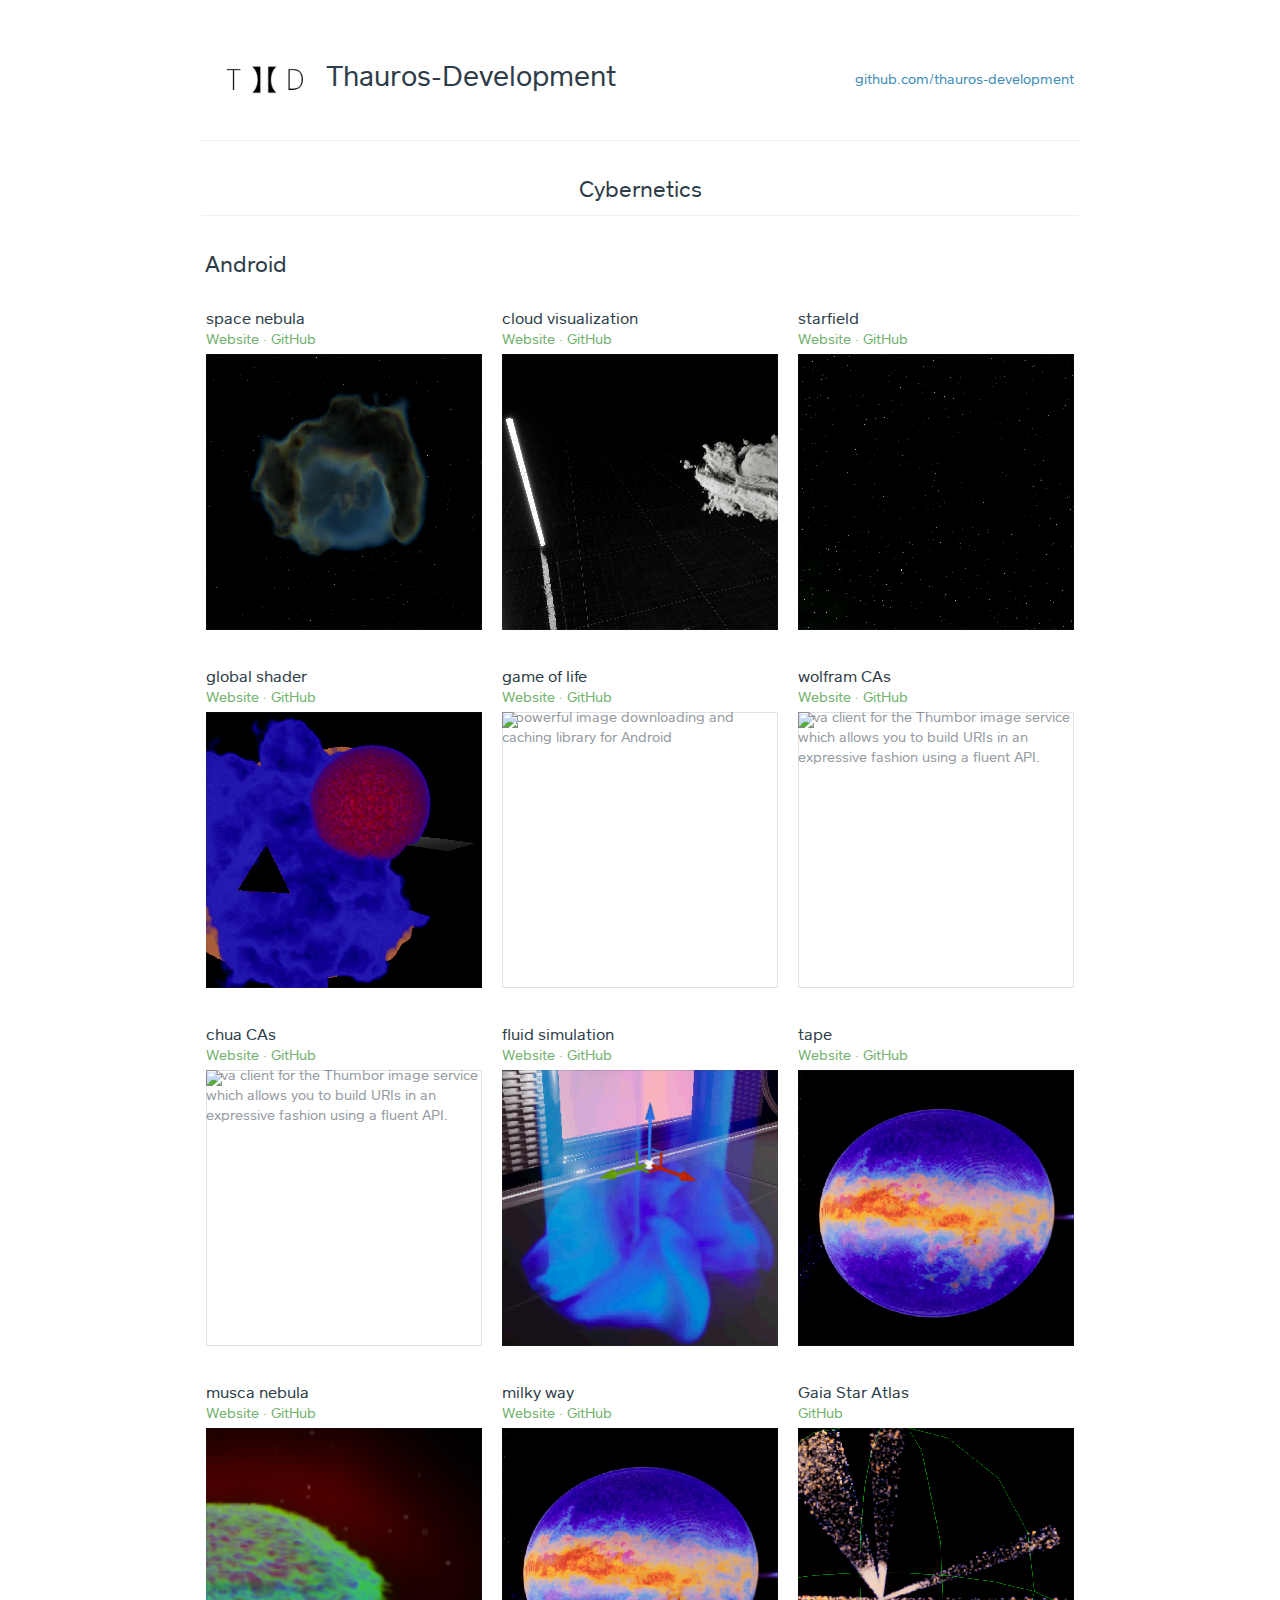
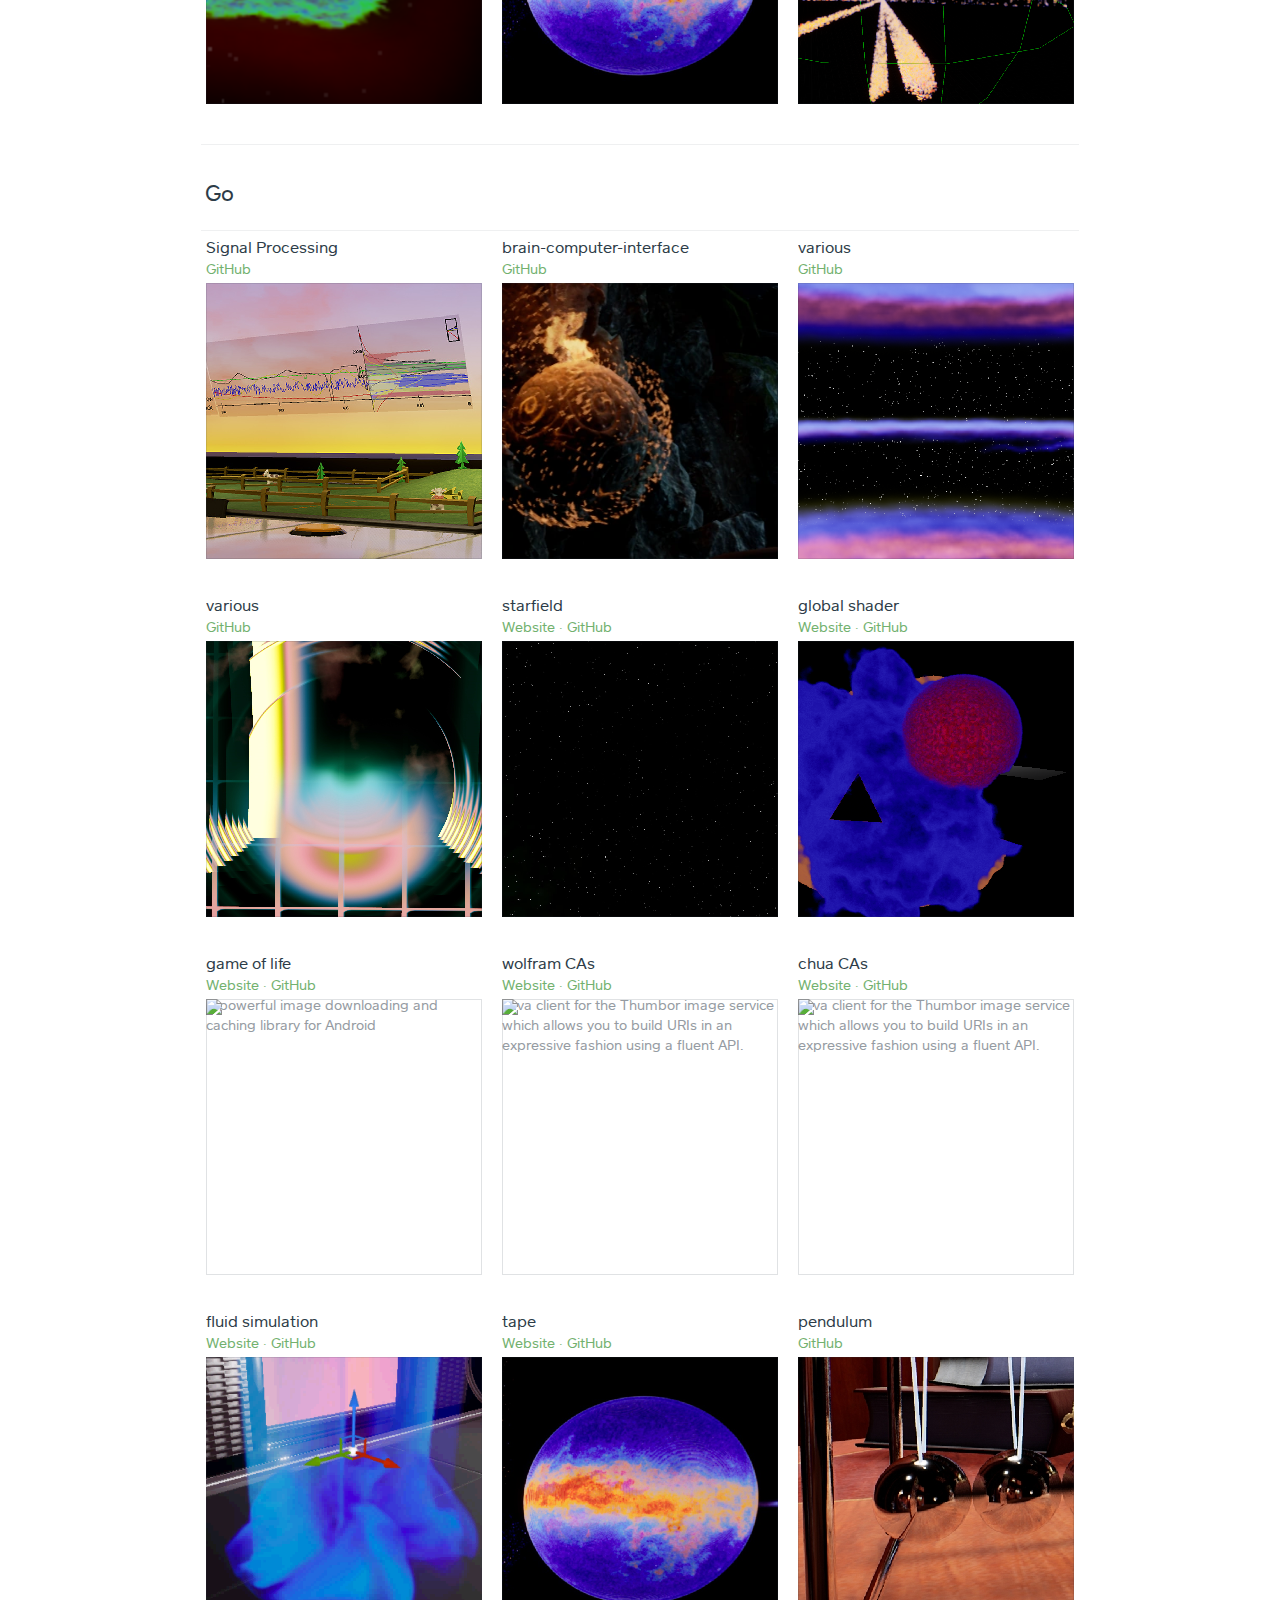
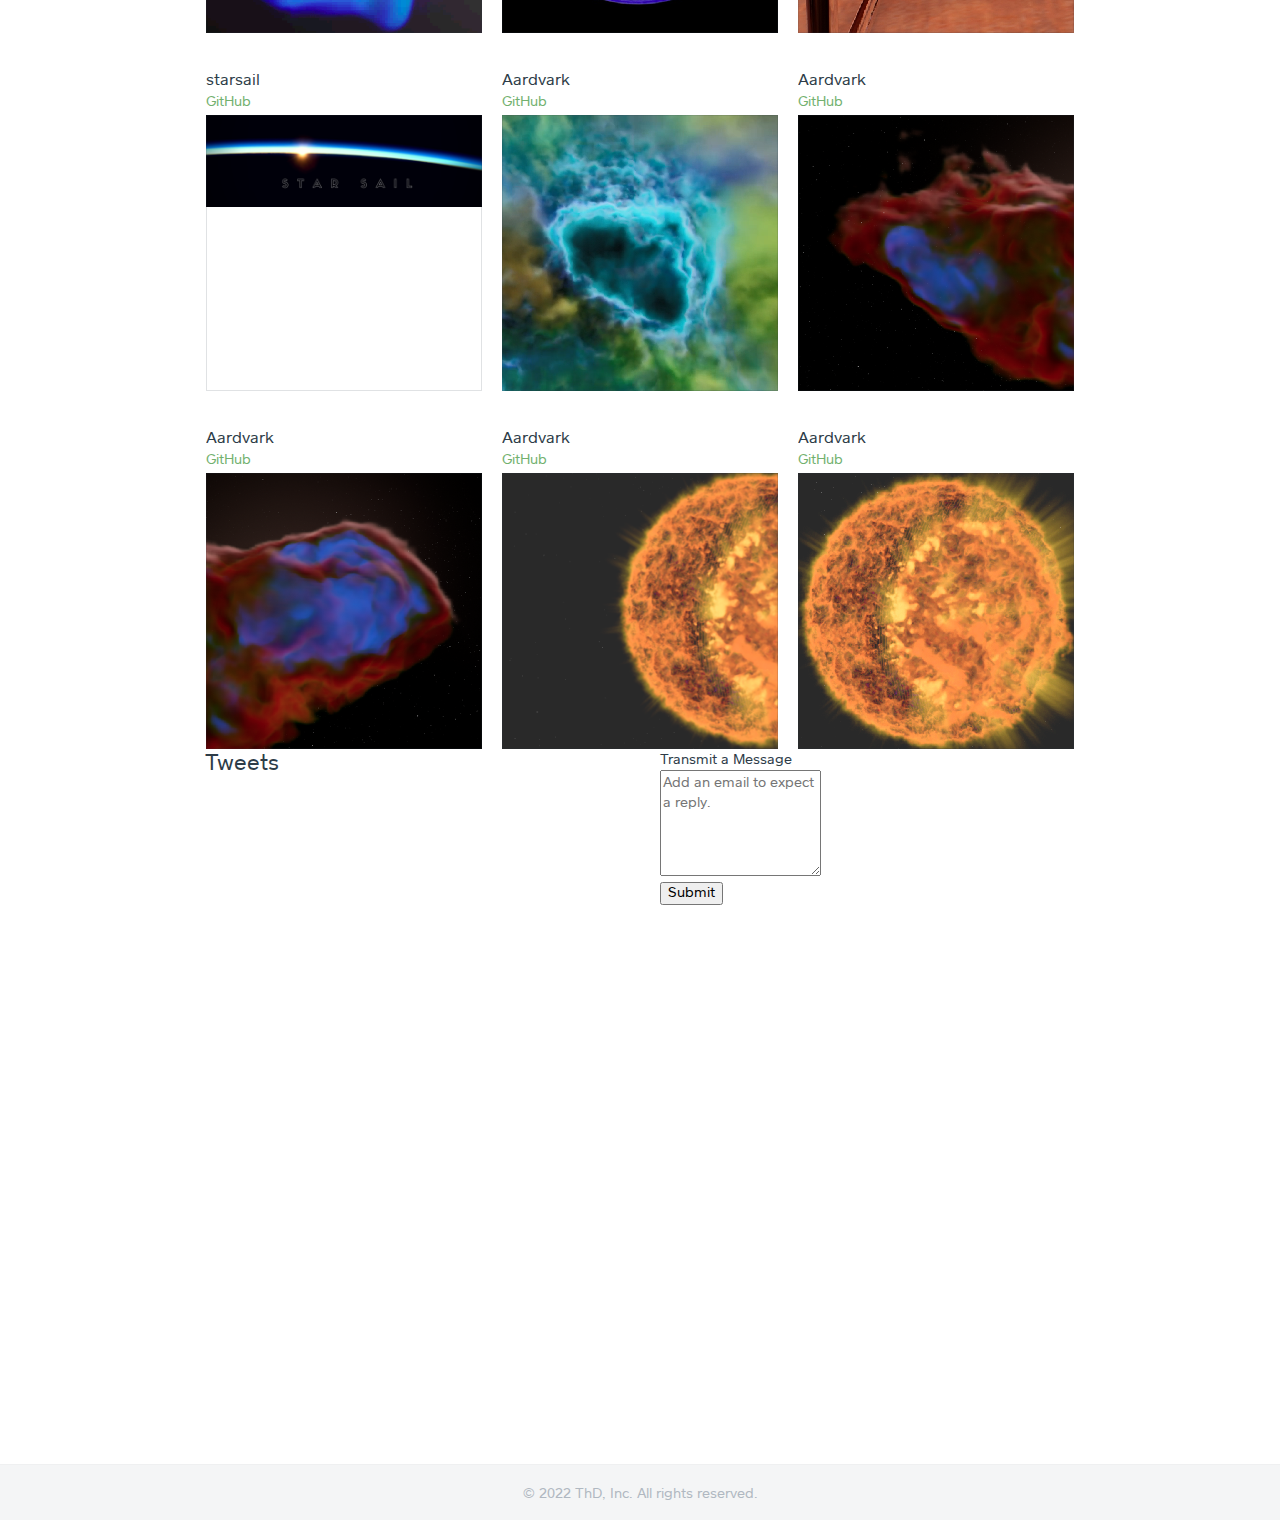
==== index.html @ 85d326af "init" ====
<!DOCTYPE html>
<html>
  <head>
    <meta charset="utf-8">
    <title>Thauros-Development</title>
    <meta name="viewport" content="width=device-width, initial-scale=1.0, minimum-scale=1.0, maximum-scale=1.0">

    <link href="/assets/base.css" media="screen" rel="stylesheet" type="text/css" />
    <link rel="shortcut icon" href="/assets/public/favicon.ico" />

    <script src="/assets/modernizr.js" type="text/javascript"></script>
  </head>
  <body>
    <div class="wrapper">
      <div class="profile">
        <section class="profile-masthead" id="masthead">
          <header class="profile-logo">
            <div style="width:120px" class="profile-logo-image">
              <img style="width:120px"  alt="ThD " src="/images/logo.png" />
            </div>
            <div class="profile-name">
              <h1>Thauros-Development</h1>
            </div>
          </header>
          <aside class="profile-summary">
            <div class="summary-location summary-module">
              <a href="http://github.com/thauros-development">github.com/thauros-development</a>
            </div>
          </aside>
        </section>

        <section class="profile-content" id="content">
          <!-- TODO header? -->

          <div class="profile-description">
            <p>Cybernetics</p>
          </div>

<!-- 
          <article class="profile-menu" id="menu">
            <nav class="menu-navigation">
              <ul class="menu-navigation-list">
                <li class="menu-navigation-list-item"><a href="#android">Android</a></li>
                <li class="menu-navigation-list-item"><a href="#projects">C</a></li> 
                <li class="menu-navigation-list-item"><a href="#go">Go</a></li>
                <li class="menu-navigation-list-item"><a href="#ios">iOS</a></li>
                <li class="menu-navigation-list-item"><a href="#java">Java</a></li>
                <li class="menu-navigation-list-item"><a href="#javascript">JavaScript</a></li>
                <li class="menu-navigation-list-item"><a href="#kotlin">Kotlin</a></li>
                <li class="menu-navigation-list-item"><a href="#ruby">Ruby</a></li>
                <li class="menu-navigation-list-item"><a href="#other">Other</a></li>
              </ul>
            </nav>
-->
            
            <!-- custom 
            
              graphics

              procedural universe
              universe starfield

              volumetric nebula

              transluent volumetrics real-time ray-caster

              space-nebula
              
              3d textures
              
              Game of Life
              Wolfram Cellular Automata
              Fractal Cellular Automata
              Chua Cellular Automata

              fluid simulation 

              (user projects?)

              physics pendulums 
              implementations of various non-linear dynamics
              pack for unreal engine
              mobile application


          


              vr + mobile application


              visualization of musca nebula
              aris tritsis algorithm for approximating the 3d structure of space nebulas

              applicant for horizon2020 funding for high-risk projects with partners of the european union


              visualization of gaia milkyway star atlas      x



              neural network and in-game visualization (ue and c++)

              real-time data and signal processing plugin for unreal engine
              interactive in-game visualizations


              brain-computer interface for unreal engine
              openvibe, tcp, ..., osc

              star sail - a space-ocean-exploration neurofeedback game 

              a real-time validation method for neurofeedback interventions
              introducing an in-session placebo-feedback control group


              #artificial intelligence


              wolfram rule cellular automata    x
              time-series analysis
              a proof proposal for rule30  

              Eva sister company?

              comparison of all popular clinical instruments

              ultraefficient neuroscientific questionnaire
              privacy focussed real-time assessment of clinical constructs   
              
              
              twitch integrations for unreal engine


            
            
            
              specialized in real-time computing and life sciences

              members of the living computation foundation
            
            
             -->



            <div id="android" class="menu-category">
              <h3 class="menu-category-name">Android</h3>
              <ol class="menu-category-list has-images">
 
			  <!-- nebula renderer-->
              <li class="menu-item">
                <div class="menu-item-info">
                  <h4 class="menu-item-name">space nebula</h4>
                  <span class="menu-item-price"><a href="http://square.github.io/assertj-android/" target="_blank">Website</a> &middot; <a href="https://github.com/square/assertj-android" target="_blank">GitHub</a></span>
                  <p class="menu-item-description">Real-time ray-caster for translucent volumetrics.</p>
                </div>
                <div class="menu-item-image has-meta-content">
                  <img src="/repo_images/nebula 1.png" />
                </div>
              </li>
			  
			  <!-- vdb clouds-->
			  
              <li class="menu-item">
                <div class="menu-item-info">
                  <h4 class="menu-item-name">cloud visualization</h4>
                  <span class="menu-item-price"><a href="https://square.github.io/leakcanary" target="_blank">Website</a> &middot; <a href="https://github.com/square/leakcanary" target="_blank">GitHub</a></span>
                  <p class="menu-item-description">industry standard support</p>
                </div>
                <div class="menu-item-image has-meta-content">
                  <img src="/repo_images/dark nebula 2.png" />
                </div>
              </li>
			  
			  
			  <!-- starfield -->
              <li class="menu-item">
                <div class="menu-item-info">
                  <h4 class="menu-item-name">starfield</h4>
                  <span class="menu-item-price"><a href="http://square.github.io/okhttp/" target="_blank">Website</a> &middot; <a href="https://github.com/square/okhttp" target="_blank">GitHub</a></span>
                  <p class="menu-item-description"> procedural and with true positions </p>
                </div>
                <div class="menu-item-image has-meta-content">
                  <img src="/repo_images/stars.png" />
                </div>
              </li>
			  <!-- nebula2 -->
              <li class="menu-item">
                <div class="menu-item-info">
                  <h4 class="menu-item-name">global shader</h4>
                  <span class="menu-item-price"><a href="https://square.github.io/okio/" target="_blank">Website</a> &middot; <a href="https://github.com/square/okio" target="_blank">GitHub</a></span>
                  <p class="menu-item-description">true 3d textures</p>
                </div>
                <div class="menu-item-image has-meta-content">
                  <img src="/repo_images/nebula 3.png" />
                </div>
              </li>
			  <!-- game of life -->
              <li class="menu-item">
                <div class="menu-item-info">
                  <h4 class="menu-item-name">game of life</h4>
                  <span class="menu-item-price"><a href="http://square.github.io/picasso/" target="_blank">Website</a> &middot; <a href="https://github.com/square/picasso" target="_blank">GitHub</a></span>
                  <p class="menu-item-description">A powerful image downloading and caching library for Android</p>
                </div>
                <div class="menu-item-image has-meta-content">
                  <img src="/repo_images/random_noise_xor.png" />
                </div>
              </li>
			  <!-- wolfram cas -->
              <li class="menu-item">
                <div class="menu-item-info">
                  <h4 class="menu-item-name">wolfram CAs</h4>
                  <span class="menu-item-price"><a href="http://square.github.io/pollexor/" target="_blank">Website</a> &middot; <a href="https://github.com/square/pollexor" target="_blank">GitHub</a></span>
                  <p class="menu-item-description">Java client for the Thumbor image service which allows you to build URIs in an expressive fashion using a fluent API.</p>
                </div>
                <div class="menu-item-image has-meta-content">
                  <img src="/repo_images/random_noise_xor.png" />
                </div>
              </li>
			   <!-- chua ca -->
              <li class="menu-item">
                <div class="menu-item-info">
                  <h4 class="menu-item-name">chua CAs</h4>
                  <span class="menu-item-price"><a href="http://square.github.io/pollexor/" target="_blank">Website</a> &middot; <a href="https://github.com/square/pollexor" target="_blank">GitHub</a></span>
                  <p class="menu-item-description">Java client for the Thumbor image service which allows you to build URIs in an expressive fashion using a fluent API.</p>
                </div>
                <div class="menu-item-image has-meta-content">
                  <img src="/repo_images/random_noise_xor.png" />
                </div>
              </li>
			  <!-- fluid sim -->
              <li class="menu-item">
                <div class="menu-item-info">
                  <h4 class="menu-item-name">fluid simulation</h4>
                  <span class="menu-item-price"><a href="http://square.github.io/retrofit/" target="_blank">Website</a> &middot; <a href="https://github.com/square/retrofit" target="_blank">GitHub</a></span>
                  <p class="menu-item-description"></p>
                </div>
                <div class="menu-item-image has-meta-content">
                  <img src="/repo_images/fluid 1.png" />
                </div>
              </li>
            <!-- milky way (link?)-->
              <li class="menu-item">
                <div class="menu-item-info">
                  <h4 class="menu-item-name">tape</h4>
                  <span class="menu-item-price"><a href="http://square.github.io/tape/" target="_blank">Website</a> &middot; <a href="https://github.com/square/tape" target="_blank">GitHub</a></span>
                  <p class="menu-item-description">A lightning fast, transactional, file-based FIFO for Android and Java.</p>
                </div>
				<div class="menu-item-image has-meta-content">
                  <img src="/repo_images/milky way.png" />
                </div>
              </li>
			   <!-- musca-->
              <li class="menu-item">
                <div class="menu-item-info">
                  <h4 class="menu-item-name">musca nebula</h4>
                  <span class="menu-item-price"><a href="https://square.github.io/workflow" target="_blank">Website</a> &middot; <a href="https://github.com/square/workflow" target="_blank">GitHub</a></span>
                  <p class="menu-item-description">Visualization of Aris Tritsis method for approximating the 3d shape of nebulae.
				  (link to science?)</p>
                </div>
				<div class="menu-item-image has-meta-content">
                  <img src="/repo_images/musca 1.png" />
                </div>
              </li>
			  
			   <!-- milky way (link?)-->
              <li class="menu-item">
                <div class="menu-item-info">
                  <h4 class="menu-item-name">milky way</h4>
                  <span class="menu-item-price"><a href="http://square.github.io/moshi/1.x/moshi/" target="_blank">Website</a> &middot; <a href="https://github.com/square/moshi" target="_blank">GitHub</a></span>
                  <p class="menu-item-description">visualizations based on various telescope data</p>
                </div>
                <div class="menu-item-image has-meta-content">
                  <img src="/repo_images/milky way.png" />
                </div>
              </li>
			  
			  <!-- GAIA Star Atlas --> 
              <li class="menu-item">
                <div class="menu-item-info">
                  <h4 class="menu-item-name">Gaia Star Atlas</h4>
                  <span class="menu-item-price"><a href="https://github.com/square/anvil" target="_blank">GitHub</a></span>
                  <p class="menu-item-description">Automated pipeline for retreiving and processing of modern star position data to the borders of the observable universe </p>
                </div>
			    <div class="menu-item-image has-meta-content">
                  <img src="/repo_images/gaia 2.png" />
                </div>
              </li>
              </ol>
            </div>
            
			
            <div id="go" class="menu-category">
              <h3 class="menu-category-name">Go</h3>
              <ol class="menu-category-list has-images">
			  <!-- data tracker -->
              <li class="menu-item">
                <div class="menu-item-info">
                  <h4 class="menu-item-name">Signal Processing</h4>
                  <span class="menu-item-price"><a href="https://github.com/square/beancounter" target="_blank">GitHub</a></span>
                  <p class="menu-item-description">Processing, Statistics and Interactive Visualizations</p>
                </div>
                <div class="menu-item-image has-meta-content">
                  <img src="/repo_images/data tracker.png" />
                </div>
              </li>
		  <!-- bci -->
              <li class="menu-item">
                <div class="menu-item-info">
                  <h4 class="menu-item-name">brain-computer-interface</h4>
                  <span class="menu-item-price"><a href="https://github.com/square/go-jose" target="_blank">GitHub</a></span>
                  <p class="menu-item-description">An implementation of JOSE standards (JWE, JWS, JWT) in Go</p>
                </div>
				<div class="menu-item-image has-meta-content">
                  <img src="/repo_images/bci1.png" />
                </div>
              </li>
              <!-- various -->
              <li class="menu-item">
                <div class="menu-item-info">
                  <h4 class="menu-item-name">various</h4>
                  <span class="menu-item-price"><a href="https://github.com/square/ghostunnel" target="_blank">GitHub</a></span>
                  <p class="menu-item-description">A simple SSL/TLS proxy with mutual authentication for securing non-TLS services</p>
                </div>
				<div class="menu-item-image has-meta-content">
                  <img src="/repo_images/various 2.png" />
                </div>
              </li>
			  <!-- various -->
              <li class="menu-item">
                <div class="menu-item-info">
                  <h4 class="menu-item-name">various</h4>
                  <span class="menu-item-price"><a href="https://github.com/square/ghostunnel" target="_blank">GitHub</a></span>
                  <p class="menu-item-description">A simple SSL/TLS proxy with mutual authentication for securing non-TLS services</p>
                </div>
				<div class="menu-item-image has-meta-content">
                  <img src="/repo_images/various 4.png" />
                </div>
              </li>
<!-- starfield -->
<li class="menu-item">
  <div class="menu-item-info">
    <h4 class="menu-item-name">starfield</h4>
    <span class="menu-item-price"><a href="http://square.github.io/okhttp/" target="_blank">Website</a> &middot; <a href="https://github.com/square/okhttp" target="_blank">GitHub</a></span>
    <p class="menu-item-description"> procedural and with true positions </p>
  </div>
  <div class="menu-item-image has-meta-content">
    <img src="/repo_images/stars.png" />
  </div>
</li>
<!-- nebula2 -->
<li class="menu-item">
  <div class="menu-item-info">
    <h4 class="menu-item-name">global shader</h4>
    <span class="menu-item-price"><a href="https://square.github.io/okio/" target="_blank">Website</a> &middot; <a href="https://github.com/square/okio" target="_blank">GitHub</a></span>
    <p class="menu-item-description">true 3d textures</p>
  </div>
  <div class="menu-item-image has-meta-content">
    <img src="/repo_images/nebula 3.png" />
  </div>
</li>
<!-- game of life -->
<li class="menu-item">
  <div class="menu-item-info">
    <h4 class="menu-item-name">game of life</h4>
    <span class="menu-item-price"><a href="http://square.github.io/picasso/" target="_blank">Website</a> &middot; <a href="https://github.com/square/picasso" target="_blank">GitHub</a></span>
    <p class="menu-item-description">A powerful image downloading and caching library for Android</p>
  </div>
  <div class="menu-item-image has-meta-content">
    <img src="/repo_images/random_noise_xor.png" />
  </div>
</li>
<!-- wolfram cas -->
<li class="menu-item">
  <div class="menu-item-info">
    <h4 class="menu-item-name">wolfram CAs</h4>
    <span class="menu-item-price"><a href="http://square.github.io/pollexor/" target="_blank">Website</a> &middot; <a href="https://github.com/square/pollexor" target="_blank">GitHub</a></span>
    <p class="menu-item-description">Java client for the Thumbor image service which allows you to build URIs in an expressive fashion using a fluent API.</p>
  </div>
  <div class="menu-item-image has-meta-content">
    <img src="/repo_images/random_noise_xor.png" />
  </div>
</li>
<!-- chua ca -->
<li class="menu-item">
  <div class="menu-item-info">
    <h4 class="menu-item-name">chua CAs</h4>
    <span class="menu-item-price"><a href="http://square.github.io/pollexor/" target="_blank">Website</a> &middot; <a href="https://github.com/square/pollexor" target="_blank">GitHub</a></span>
    <p class="menu-item-description">Java client for the Thumbor image service which allows you to build URIs in an expressive fashion using a fluent API.</p>
  </div>
  <div class="menu-item-image has-meta-content">
    <img src="/repo_images/random_noise_xor.png" />
  </div>
</li>
<!-- fluid sim -->
<li class="menu-item">
  <div class="menu-item-info">
    <h4 class="menu-item-name">fluid simulation</h4>
    <span class="menu-item-price"><a href="http://square.github.io/retrofit/" target="_blank">Website</a> &middot; <a href="https://github.com/square/retrofit" target="_blank">GitHub</a></span>
    <p class="menu-item-description"></p>
  </div>
  <div class="menu-item-image has-meta-content">
    <img src="/repo_images/fluid 1.png" />
  </div>
</li>
<!-- milky way (link?)-->
<li class="menu-item">
  <div class="menu-item-info">
    <h4 class="menu-item-name">tape</h4>
    <span class="menu-item-price"><a href="http://square.github.io/tape/" target="_blank">Website</a> &middot; <a href="https://github.com/square/tape" target="_blank">GitHub</a></span>
    <p class="menu-item-description">A lightning fast, transactional, file-based FIFO for Android and Java.</p>
  </div>
<div class="menu-item-image has-meta-content">
    <img src="/repo_images/milky way.png" />
  </div>
</li>



	  <!-- pendulum -->
    <li class="menu-item">
      <div class="menu-item-info">
        <h4 class="menu-item-name">pendulum</h4>
        <span class="menu-item-price"><a href="https://github.com/square/ghostunnel" target="_blank">GitHub</a></span>
        <p class="menu-item-description">A simple SSL/TLS proxy with mutual authentication for securing non-TLS services</p>
      </div>
      <div class="menu-item-image has-meta-content">
        <img src="/repo_images/pendulum 1.png" />
      </div>
 
<!-- starsail -->
    <li class="menu-item">
      <div class="menu-item-info">
        <h4 class="menu-item-name">starsail</h4>
        <span class="menu-item-price"><a href="https://github.com/square/spacecommander" target="_blank">GitHub</a></span>
        <p class="menu-item-description">A tech-based neurofeedback game.</p>
      </div>
      <div class="menu-item-image has-meta-content">
        <img src="/repo_images/starsail.png" />
      </div>
    </li>

<!-- neb -->
    <li class="menu-item">
      <div class="menu-item-info">
        <h4 class="menu-item-name">Aardvark</h4>
        <span class="menu-item-price"><a href="https://github.com/square/Aardvark" target="_blank">GitHub</a></span>
        <p class="menu-item-description">Aardvark is a library that makes it dead simple to create actionable bug reports.</p>
      </div>
<div class="menu-item-image has-meta-content">
        <img src="/repo_images/nebula 6.png" />
      </div>
    </li>
<!-- neb a -->
    <li class="menu-item">
      <div class="menu-item-info">
        <h4 class="menu-item-name">Aardvark</h4>
        <span class="menu-item-price"><a href="https://github.com/square/Aardvark" target="_blank">GitHub</a></span>
        <p class="menu-item-description">Aardvark is a library that makes it dead simple to create actionable bug reports.</p>
      </div>
<div class="menu-item-image has-meta-content">
        <img src="/repo_images/nebula 7a.png" />
      </div>
    </li>
<!-- neb b-->
    <li class="menu-item">
      <div class="menu-item-info">
        <h4 class="menu-item-name">Aardvark</h4>
        <span class="menu-item-price"><a href="https://github.com/square/Aardvark" target="_blank">GitHub</a></span>
        <p class="menu-item-description">Aardvark is a library that makes it dead simple to create actionable bug reports.</p>
      </div>
<div class="menu-item-image has-meta-content">
        <img src="/repo_images/nebula 7b.png" />
      </div>
    </li>
<!-- neb b-->
    <li class="menu-item">
      <div class="menu-item-info">
        <h4 class="menu-item-name">Aardvark</h4>
        <span class="menu-item-price"><a href="https://github.com/square/Aardvark" target="_blank">GitHub</a></span>
        <p class="menu-item-description">Aardvark is a library that makes it dead simple to create actionable bug reports.</p>
      </div>
<div class="menu-item-image has-meta-content">
        <img src="/repo_images/nebula 8.png" />
      </div>
    </li>			 
<!-- neb b-->
    <li class="menu-item">
      <div class="menu-item-info">
        <h4 class="menu-item-name">Aardvark</h4>
        <span class="menu-item-price"><a href="https://github.com/square/Aardvark" target="_blank">GitHub</a></span>
        <p class="menu-item-description">Aardvark is a library that makes it dead simple to create actionable bug reports.</p>
      </div>
<div class="menu-item-image has-meta-content">
        <img src="/repo_images/nebula 8b.png" />
      </div>
    </li>




		
 
         <!--  <a id="btn-view-full-menu" class="btn-view-full-menu" href="http://github.com/square">View full list of repositories</a> -->
        <!--  </article> -->

          <section class="profile-modules" id="modules">
            <ul class='twitter-columns'>
              <li class="profile-module module-twitter">
                <h2 class="module-name">Tweets</h2>
                <a class="twitter-timeline" href="https://twitter.com/SquareEng" data-widget-id="281462446621851648" data-screen-name="SquareEng" data-chrome="none" data-link-color="#50a9ca" data-heading-style="color:#2d3c48;font-size:22px;font-weight:300;line-height:17px;font-family:'SQMarket', 'Helvetica Neue',sans-serif;" height="635" width="100%"></a>
                <script>!function(d,s,id){var js,fjs=d.getElementsByTagName(s)[0];if(!d.getElementById(id)){js=d.createElement(s);js.id=id;js.src="//platform.twitter.com/widgets.js";fjs.parentNode.insertBefore(js,fjs);}}(document,"script","twitter-wjs");</script>
              </li>
              <li class="profile-module">

                <h3 id="message-note">Transmit a Message</h4>
                  <form id="fs-frm" name="simple-contact-form" accept-charset="utf-8" action="https://formspree.io/f/xqknqakl" method="post">
                  <fieldset id="fs-frm-inputs">
                   <!-- <label for="email-address">Email Address</label><br>
                    <input type="email" name="_replyto" id="email-address" placeholder="email" required=""><br>  -->
                    <!-- <label for="message">Message</label><br> -->
                    <textarea rows="5" name="message" id="message" placeholder="Add an email to expect a reply." required=""></textarea><br>
                    <input type="hidden" name="_subject" id="email-subject" value="Github.io Contact Form Submission">
                  </fieldset>
                  <input type="submit" value="Submit">
                </form>

                <!--
                <h2 class="module-name">Join us</h2>
                <ul class="module-list">
                  <li><a href="https://developer.squareup.com/blog/">Engineering Blog</a> &ndash; developer.squareup.com/blog</li>
                  <li><a href="https://squareup.com/careers">Careers Page</a> &ndash; squareup.com/careers</li>
                  <li class="module-social">
                    <a href="https://twitter.com/Thauros-Development" target="_blank"><i class="icon-twitter"></i></a>
                  </li>
                </ul>-->
              </li>
            </ul>
          </section>
        </section>
      </div>
    </div>

    <footer class="footer">
	<center>
	 
	</center>
	
      <nav class="footer-navigation">
        <!-- <i class="icon-square-footer"></i> -->
        <!-- <ul class="footer-navigation-list">
          <li class="footer-navigation-item"><a href="https://squareup.com/developers">Square Developer</a></li>
          <li class="footer-navigation-item"><a href="https://squareup.com/security">Security</a></li>
          <li class="footer-navigation-item"><a href="https://squareup.com/legal/privacy">Privacy</a></li>
          <li class="footer-navigation-item"><a href="https://squareup.com/help" class="track">Help Center</a></li>
        </ul> -->
        <p class="copyright">© 2022 ThD, Inc. All rights reserved.</p>
      </nav>
    </footer>

    <script type="text/javascript">
      if(window == window.top) document.body.style.display = "block"; else window.top.location = window.location;

      var _gaq = _gaq || [];
      // do we want pageview?_gaq.push(['_setAccount', 'UA-40704740-1']);
      // _gaq.push(['_trackPageview']); 

      (function() {
        var ga = document.createElement('script'); ga.type = 'text/javascript'; ga.async = true;
        ga.src = ('https:' == document.location.protocol ? 'https://ssl' : 'http://www') + '.google-analytics.com/ga.js';
        var s = document.getElementsByTagName('script')[0]; s.parentNode.insertBefore(ga, s);
      })();

    </script>
  </body>
---- assets/base.css ----
html,body,div,span,applet,object,iframe,h1,h2,h3,h4,h5,h6,p,blockquote,pre,a,abbr,acronym,address,big,cite,code,del,dfn,em,img,ins,kbd,q,s,samp,small,strike,strong,sub,sup,tt,var,b,u,i,center,dl,dt,dd,ol,ul,li,fieldset,form,label,legend,table,caption,tbody,tfoot,thead,tr,th,td,article,aside,canvas,details,embed,figure,figcaption,footer,header,hgroup,menu,nav,output,ruby,section,summary,time,mark,audio,video{margin:0;padding:0;border:0;font:inherit;font-size:100%;vertical-align:baseline}html{line-height:1}ol,ul{list-style:none}table{border-collapse:collapse;border-spacing:0}caption,th,td{text-align:left;font-weight:normal;vertical-align:middle}q,blockquote{quotes:none}q:before,q:after,blockquote:before,blockquote:after{content:"";content:none}a img{border:0}article,aside,details,figcaption,figure,footer,header,hgroup,menu,nav,section,summary{display:block}@font-face{font-family:"SQMarket";src:url("/fonts/sqmarket-bold.eot");src:url("/fonts/sqmarket-bold.eot?#iefix") format("eot"),url("/fonts/sqmarket-bold.woff") format("woff"),url("/fonts/sqmarket-bold.ttf") format("truetype");font-weight:500;font-style:normal}@font-face{font-family:"SQMarket";src:url("/fonts/sqmarket-bold.eot");src:url("/fonts/sqmarket-bold.eot?#iefix") format("eot"),url("/fonts/sqmarket-bold.woff") format("woff"),url("/fonts/sqmarket-bold.ttf") format("truetype");font-weight:bold;font-style:normal}@font-face{font-family:"SQMarket";src:url("/fonts/sqmarket-bolditalic.eot");src:url("/fonts/sqmarket-bolditalic.eot?#iefix") format("eot"),url("/fonts/sqmarket-bolditalic.woff") format("woff"),url("/fonts/sqmarket-bolditalic.ttf") format("truetype");font-weight:500;font-style:italic}@font-face{font-family:"SQMarket";src:url("/fonts/sqmarket-bolditalic.eot");src:url("/fonts/sqmarket-bolditalic.eot?#iefix") format("eot"),url("/fonts/sqmarket-bolditalic.woff") format("woff"),url("/fonts/sqmarket-bolditalic.ttf") format("truetype");font-weight:bold;font-style:italic}@font-face{font-family:"SQMarket";src:url("/fonts/sqmarket-light.eot");src:url("/fonts/sqmarket-light.eot?#iefix") format("eot"),url("/fonts/sqmarket-light.woff") format("woff"),url("/fonts/sqmarket-light.ttf") format("truetype");font-weight:200;font-style:normal}@font-face{font-family:"SQMarket";src:url("/fonts/sqmarket-lightitalic.eot");src:url("/fonts/sqmarket-lightitalic.eot?#iefix") format("eot"),url("/fonts/sqmarket-lightitalic.woff") format("woff"),url("/fonts/sqmarket-lightitalic.ttf") format("truetype");font-weight:200;font-style:italic}@font-face{font-family:"SQMarket";src:url("/fonts/sqmarket-medium.eot");src:url("/fonts/sqmarket-medium.eot?#iefix") format("eot"),url("/fonts/sqmarket-medium.woff") format("woff"),url("/fonts/sqmarket-medium.ttf") format("truetype");font-weight:400;font-style:normal}@font-face{font-family:"SQMarket";src:url("/fonts/sqmarket-mediumitalic.eot");src:url("/fonts/sqmarket-mediumitalic.eot?#iefix") format("eot"),url("/fonts/sqmarket-mediumitalic.woff") format("woff"),url("/fonts/sqmarket-mediumitalic.ttf") format("truetype");font-weight:400;font-style:italic}@font-face{font-family:"SQMarket";src:url("/fonts/sqmarket-regular.eot");src:url("/fonts/sqmarket-regular.eot?#iefix") format("eot"),url("/fonts/sqmarket-regular.woff") format("woff"),url("/fonts/sqmarket-regular.ttf") format("truetype");font-weight:300;font-style:normal}@font-face{font-family:"SQMarket";src:url("/fonts/sqmarket-regular.eot");src:url("/fonts/sqmarket-regular.eot?#iefix") format("eot"),url("/fonts/sqmarket-regular.woff") format("woff"),url("/fonts/sqmarket-regular.ttf") format("truetype");font-weight:normal;font-style:normal}@font-face{font-family:"SQMarket";src:url("/fonts/sqmarket-regularitalic.eot");src:url("/fonts/sqmarket-regularitalic.eot?#iefix") format("eot"),url("/fonts/sqmarket-regularitalic.woff") format("woff"),url("/fonts/sqmarket-regularitalic.ttf") format("truetype");font-weight:300;font-style:italic}@font-face{font-family:"SQMarket";src:url("/fonts/sqmarket-regularitalic.eot");src:url("/fonts/sqmarket-regularitalic.eot?#iefix") format("eot"),url("/fonts/sqmarket-regularitalic.woff") format("woff"),url("/fonts/sqmarket-regularitalic.ttf") format("truetype");font-weight:normal;font-style:italic}.directory-icons-sprite,.logo:after,.logo h1,.search-field:before,.focus .search-field:before,.half .search-location-button,.half .search-location-button:hover,.half .search-location-button:focus,.full .search-location-button,.full .search-location-button.location-expanded:hover,.full .search-location-button.location-expanded:focus,.full .search-location-button.location-on,.search-swap-button,.navigation-picture,.navigation-picture:hover,.navigation-picture:focus,.navigation-picture:active,.icon-square-footer,.icon-mobile-merchant,.icon-left-arrow,.icon-right-arrow{background:url(/assets/sprites/directory-icons-sprite.png) no-repeat}.profile-icons-sprite,.icon-twitter,.icon-facebook,.reward-punch-card:before,.reward-cash:before,.reward-percent:before,.icon-image-previous,.icon-image-next,.profile-image-dot,.profile-image-dot:hover,.profile-image-dot:focus,.profile-image-dot.current{background:url(/assets/sprites/profile-icons-sprite.png) no-repeat}*{-webkit-box-sizing:border-box;-moz-box-sizing:border-box;box-sizing:border-box}html{background:#f4f5f6;height:100%;min-width:320px}body{background:#fff;*zoom:1;color:#2d3c48;font:14px "SQMarket","Helvetica Neue",sans-serif;line-height:20px;width:100%;-webkit-font-smoothing:antialiased}body:before,body:after{content:"";display:table}body:after{clear:both;display:none}body.modal{overflow-y:hidden}a{color:#3e8cb7;text-decoration:none}button,input,textarea{font:inherit}p{margin:0}.header{background:#f8f8f8;-webkit-box-shadow:0 1px rgba(45,60,72,0.1);-moz-box-shadow:0 1px rgba(45,60,72,0.1);box-shadow:0 1px rgba(45,60,72,0.1);padding:10px;position:relative;width:100%;z-index:2}.logo{height:30px;position:relative;vertical-align:top;width:30px}.logo:after{background-position:0 0;height:26px;width:84px;content:"";position:absolute;left:38px;top:6px}.logo h1{background-position:0 -116px;height:30px;width:30px;height:30px;overflow:hidden;text-indent:-99999em}.wrapper{font-size:1.14286em;line-height:1.25em;background-position:center top;background-repeat:repeat-y;height:100%;margin:0 auto;min-height:511px}.footer{background:#f4f5f6;border-top:1px solid #eff0f1;width:100%}.footer-navigation{color:#b0b8c1;margin:0 auto;padding-top:1.35714em;padding-bottom:1.14286em;text-align:center}.icon-square-footer{background-position:0 -146px;height:23px;width:23px;display:inline-block;margin-bottom:.35714em;position:relative}.footer-navigation-item{display:inline-block;margin-left:16px;position:relative}.footer-navigation-item:before{position:absolute;left:-12px}.footer-navigation-item:first-child{margin-left:0}.footer-navigation-item a{color:#b0b8c1;-webkit-transition:color .3s ease;-moz-transition:color .3s ease;-o-transition:color .3s ease;transition:color .3s ease}.footer-navigation-item a:hover{color:#3e8cb7}.copyright{white-space:nowrap}.hidden{display:none;border:0}::-moz-selection{background:#cdd0d4;text-shadow:none}::selection{background:#cdd0d4;text-shadow:none}@-webkit-viewport{width:device-width}@-moz-viewport{width:device-width}@-ms-viewport{width:device-width}@-o-viewport{width:device-width}@viewport{width:device-width}.logo h1,.icon-twitter,.icon-facebook{display:inline-block;vertical-align:middle}.menu-category-name,.homepage-section-name,.module-name{font-size:1.57143em;line-height:1.18182em;color:#2d3c48;font-weight:300;position:relative;left:-1px}.icon-twitter{background-position:0 -42px;height:40px;width:40px}.icon-facebook{background-position:0 -82px;height:40px;width:40px}.icon-gplus{background: url('/images/gplus.png') no-repeat;height: 40px;width: 40px;display: inline-block;vertical-align: middle;}.profile{font-size:.875em;line-height:1.42857em}.profile-content{*zoom:1;clear:both;position:relative}.profile-content:before,.profile-content:after{content:"";display:table}.profile-content:after{clear:both}.profile-masthead{float:left;padding-top:2.85714em;padding-bottom:.92857em;width:100%}.profile-logo{*zoom:1;min-height:80px;position:relative}.profile-logo:before,.profile-logo:after{content:"";display:table}.profile-logo:after{clear:both}.profile-logo img{-webkit-border-radius:5px;-moz-border-radius:5px;-ms-border-radius:5px;-o-border-radius:5px;border-radius:5px;display:inline-block;height:80px;text-decoration:none;vertical-align:middle;width:80px}.profile-logo [data-picture]{float:left}.profile-logo-image{float:left;height:80px;margin-bottom:.5em;margin-left:auto;margin-right:auto;width:80px}.profile-name{font-size:2em;line-height:2.57143em;-webkit-box-orient:vertical;-moz-box-orient:vertical;-ms-box-orient:vertical;box-orient:vertical;-webkit-box-pack:center;-moz-box-pack:center;-ms-box-pack:center;box-pack:center;display:-webkit-box;display:-moz-box;display:-ms-box;display:box;font-weight:300;min-height:2.57143em;margin-left:98px;margin-top:.03571em}.profile-name h1{line-height:1.07143em;display:inline-block;vertical-align:middle}.profile-summary{text-align:right}.profile-summary address{overflow:hidden;text-transform:capitalize}.profile-summary ul{list-style:none;margin:0;padding:0}.profile-summary .address-state{text-transform:uppercase}.summary-module{overflow:hidden}.summary-module:first-child{margin-top:0}.summary-module a{display:block}.summary-distance{display:inline-block;text-transform:lowercase}.summary-address{display:inline;text-transform:none}.summary-module .summary-address span{white-space:nowrap}.summary-hours a{white-space:nowrap}.summary-phone{color:#959ba2}.address-street{text-transform:capitalize}.address-city{text-transform:capitalize}.address-state{text-transform:uppercase}.profile-image{-webkit-user-select:none;-moz-user-select:none;user-select:none}.profile-image:hover ~ .profile-image-dots{opacity:1;-webkit-transition:opacity .3s ease;-moz-transition:opacity .3s ease;-o-transition:opacity .3s ease;transition:opacity .3s ease}.profile-content>.profile-image{background-color:#676e75;margin-bottom:2.35714em;overflow:hidden;position:relative;text-align:center;width:100%}.profile-content>.profile-image.swipe{visibility:hidden}.profile-content>.profile-image:before{-webkit-box-shadow:inset 0 0 0 1px rgba(45,60,72,0.15);-moz-box-shadow:inset 0 0 0 1px rgba(45,60,72,0.15);box-shadow:inset 0 0 0 1px rgba(45,60,72,0.15);content:"";pointer-events:none;position:absolute;left:0;top:0;z-index:1}.profile-content>.profile-image img{display:block;max-width:100%}.ie .profile-content>.profile-image img{width:100%}.profile-image ~ .profile-description:before{content:none;display:none}.profile-image-wrapper{line-height:0;display:block;letter-spacing:-0.3em;-webkit-transition:-webkit-transform .3s ease;-moz-transition:-moz-transform .3s ease;-o-transition:-o-transform .3s ease;transition:transform .3s ease;-webkit-user-select:none;-moz-user-select:none;user-select:none;white-space:nowrap}.swipe .profile-image-wrapper{overflow:hidden;position:relative}.merchant-image{display:inline-block;letter-spacing:normal;position:relative;-webkit-user-select:none;-moz-user-select:none;user-select:none;width:100%}.swipe .merchant-image{float:left}.merchant-image:first-child:before{content:none;display:none}.merchant-image:before{-webkit-box-shadow:inset 1px 0 rgba(45,60,72,0.15);-moz-box-shadow:inset 1px 0 rgba(45,60,72,0.15);box-shadow:inset 1px 0 rgba(45,60,72,0.15);content:"";height:100%;position:absolute;top:0;left:0;width:1px}.profile-image-controls{opacity:0;-webkit-transition:opacity .3s ease;-moz-transition:opacity .3s ease;-o-transition:opacity .3s ease;transition:opacity .3s ease}.profile-image:hover .profile-image-controls,.profile-image.hover .profile-image-controls{opacity:1;-webkit-transition:opacity .3s ease;-moz-transition:opacity .3s ease;-o-transition:opacity .3s ease;transition:opacity .3s ease}.profile-image-pagination{cursor:pointer;position:absolute;top:0;width:61px;z-index:3}.profile-image-next{right:0}.profile-image-previous{left:0}.icon-image-previous{background-position:0 -234px;height:44px;width:25px;position:absolute;left:18px}.icon-image-next{background-position:0 -190px;height:44px;width:25px;position:absolute;right:18px}.profile-image-dots{letter-spacing:-0.3em;margin-top:-4.07143em;opacity:0;pointer-events:none;position:absolute;text-align:center;-webkit-transition:opacity .3s ease;-moz-transition:opacity .3s ease;-o-transition:opacity .3s ease;transition:opacity .3s ease;-webkit-user-select:none;-moz-user-select:none;user-select:none;width:100%}.profile-image-dots:hover{opacity:1;-webkit-transition:opacity .3s ease;-moz-transition:opacity .3s ease;-o-transition:opacity .3s ease;transition:opacity .3s ease}.profile-image-dots li{display:inline-block;letter-spacing:normal}.profile-image-dot{background-position:0 -287px;height:9px;width:9px;cursor:pointer;display:inline-block;margin-left:3px;pointer-events:auto}.profile-image-dot:hover,.profile-image-dot:focus,.profile-image-dot.current{background-position:0 -296px;height:9px;width:9px}.profile-description{padding-bottom:.64286em;text-align:center}.profile-description:before{border-top:1px solid #eff0f1;content:"";display:block;margin:0 -5px;padding-top:2.35714em;position:relative}.profile-description p{font-size:1.57143em;line-height:1.45455em;font-weight:300;margin:0 auto}.menu-navigation{margin-top:.5em;margin-bottom:1.28571em;text-align:center}.menu-navigation-list{margin:0 auto}.menu-navigation-list-item{font-size:1.14286em;line-height:1.5em;display:inline-block;margin-left:16px;position:relative}.menu-navigation-list-item:first-child{margin-left:0}.menu-navigation-list-item:first-child:before{content:""}.menu-category{*zoom:1;position:relative}.menu-category:before,.menu-category:after{content:"";display:table}.menu-category:after{clear:both}.menu-category:first-of-type:only-child{margin-top:1.64286em}.menu-category:first-of-type:only-child:before{padding-bottom:2.5em}.menu-category:first-of-type:not(:only-child){padding-top:3em}.menu-category:first-of-type:before{border-top:1px solid #eff0f1;content:"";display:block;margin:0 -5px;padding-bottom:.64286em;position:relative;top:-27px}.menu-category:only-child{margin-top:-0.5em;padding-bottom:.92857em}.menu-category:not(:first-of-type):before{border-top:1px solid #eff0f1;content:"";display:block;margin:0 -5px;padding-bottom:2.57143em;position:relative}.menu-category:not(:only-of-type){padding-bottom:.92857em}.menu-category.hide{display:none}.menu-category-list{float:left;width:100%}.menu-category-list:first-of-type{margin-top:-0.28571em}.menu-category-list:first-of-type.has-images{margin-top:.71429em}.menu-category-list:last-of-type:not(:only-child){margin-bottom:1.5em}.menu-category-list:last-of-type:not(:only-child).has-images{margin-bottom:1.85714em}.menu-category-list.has-images+.menu-category-list{margin-top:.35714em}.menu-category:only-child .menu-category-list:first-child{margin-top:-1.28571em}.menu-category-name,.homepage-section-name{margin-bottom:.14286em}.menu-item{margin-top:2.14286em;position:relative}.menu-item:hover .menu-item-image:before,.menu-item:hover .menu-item-image img{opacity:.7}.menu-item:hover .has-meta-content:before,.menu-item:hover .has-meta-content img{opacity:0}.menu-item-image:before{-webkit-box-shadow:inset 0 0 0 1px rgba(45,60,72,0.15);-moz-box-shadow:inset 0 0 0 1px rgba(45,60,72,0.15);box-shadow:inset 0 0 0 1px rgba(45,60,72,0.15);content:"";position:absolute;top:46px;width:100%;z-index:1}.menu-item-image img{max-width:100%;position:absolute;top:46px;-webkit-transition:opacity .3s ease;-moz-transition:opacity .3s ease;-o-transition:opacity .3s ease;transition:opacity .3s ease}.menu-item-image.image-error:before{background:#f2f2f2 url(/assets/public/broken-image.png) center 51% no-repeat;-webkit-border-radius:0;-moz-border-radius:0;-ms-border-radius:0;-o-border-radius:0;border-radius:0}.menu-item-info{width:100%}.has-images .menu-item:hover .menu-item-info{height:276px;top:0}.menu-item-name{font-size:1.14286em;line-height:1.25em;margin-top:.07143em;margin-bottom:.07143em;overflow:hidden;text-overflow:ellipsis;width:100%}.has-images .menu-item:hover .menu-item-name{white-space:normal}.has-images .menu-item-name+.menu-item-description,.has-images .menu-item-name+.business-info-address,.has-images .menu-item-name+.business-bio{text-overflow:ellipsis}.has-images .menu-item:hover .menu-item-name+.menu-item-description,.has-images .menu-item:hover .menu-item-name+.business-info-address,.has-images .menu-item:hover .menu-item-name+.business-bio{white-space:normal}.menu-item-description,.business-info-address,.business-bio{color:#959ba2}.has-images .menu-item-description,.has-images .business-info-address,.has-images .business-bio{overflow:hidden}.menu-item-price{color:#72b16e;display:block}.menu-item-variations .menu-item-price{display:inline-block}.has-images .menu-item:hover .menu-item-price{display:inline-block}.menu-item-price-range{color:#72b16e}.menu-item-price a,.menu-item-price-range a{color:#72b16e}.menu-item-variations{margin-top:.21429em}.has-images .menu-item-variations{overflow:hidden}.has-images .menu-item:hover .menu-item-variations{display:block;margin-top:0}.menu-item-variations+.menu-item-description,.menu-item-variations+.business-info-address,.menu-item-variations+.business-bio{margin-top:.14286em}.menu-item-variation{color:#959ba2;font-style:italic}.btn-view-full-menu{background:0;border:0;color:#3e8cb7;cursor:pointer;display:block;font-size:14px;margin-bottom:-2.95em;padding-top:2.64286em;padding-bottom:2.28571em;position:relative;top:-3.1em;text-align:center;width:100%;-webkit-font-smoothing:antialiased}.profile-modules{padding-top:.71429em}.profile-modules:before{border-top:1px solid #eff0f1;content:"";display:block;margin:0 -5px;padding-top:2.57143em;position:relative}.profile-module{padding-bottom:2.42857em}.profile-module:before{border-top:1px solid #eff0f1;content:"";display:block;margin:0 -5px;padding-top:2.57143em;position:relative}.profile-module:first-child:before{display:none}.twitter-columns .profile-module:nth-child(2):before{display:none}.module-name{font-weight:300}.module-list{*zoom:1;margin-top:1.5em}.module-list:before,.module-list:after{content:"";display:table}.module-list:after{clear:both}.module-list+.module-list{margin-top:0}.module-list-with-description{margin-top:1.71429em}.module-list-with-description li:not(:last-child){margin-bottom:1.35714em}.module-list-with-image{margin-top:1.71429em}.module-list-with-image li{*zoom:1;margin-bottom:.35714em}.module-list-with-image li:before,.module-list-with-image li:after{content:"";display:table}.module-list-with-image li:after{clear:both}.module-author-name{color:#959ba2}.module-thumbnail{float:left;margin:0 10px 10px 0}.module-column:last-child{text-align:right;white-space:nowrap}.module-column time{display:block}.module-hours{color:#959ba2}.module-hours-today{color:#2d3c48}.module-social{margin-top:.42857em;margin-bottom:.35714em}.module-social a:first-child{margin-right:6px}.twitter-columns .module-twitter{padding-top:0}.twitter-timeline{margin-top:1.28571em}@-moz-document url-prefix(){.profile-name{display:block}}@media only screen and (max-width:29.9375em){body{-webkit-text-size-adjust:100%;-moz-text-size-adjust:100%;-ms-text-size-adjust:100%;text-size-adjust:100%}body:after{content:"xsmall"}.header{display:table}.logo{display:table-cell;padding-right:15px}.logo:after{display:none}.wrapper{*zoom:1;max-width:276px;_width:276px;padding:0;margin-left:auto;margin-right:auto}.wrapper:after{content:"";display:table;clear:both}.footer-navigation{width:19.78571em}.profile-module{width:100%;float:left;margin-right:37.03704%;display:inline}.profile-masthead{padding-top:1.42857em;padding-bottom:1.14286em}.profile-logo-image{float:none;margin-top:.07143em;margin-bottom:1.21429em}.profile-name{line-height:0;margin-left:0;min-height:0;text-align:center}.profile-name h1{vertical-align:bottom}.profile-summary{margin-top:.07143em;text-align:left}.profile-summary address p{display:inline-block}.summary-module{width:100%;float:left;margin-right:37.03704%;display:inline;margin-top:.14286em;text-align:center}.summary-module:first-child{margin-top:0}.summary-locality{display:none}.summary-distance{color:#959ba2;display:block;pointer-events:none}.summary-address .separator{display:none}.profile-content>.profile-image{min-height:135px}.profile-content>.profile-image{margin-top:1.28571em;margin-bottom:1.21429em}.profile-content>.profile-image:before{height:136px;width:276px}.profile-image-pagination{display:none}.profile-image-dots{margin-top:-0.85714em;margin-bottom:.07143em;margin-left:0;opacity:1;position:relative;left:0}.profile-image-dot:hover,.profile-image-dot:focus,.profile-image-dot.current{background:url(/assets/sprites/profile-icons-hidpi-sprite.png) no-repeat;background-position:0 -278px;background-size:42px auto;height:9px;width:9px}.profile-description{padding-top:1.28571em;padding-bottom:.67857em}.profile-description:before{padding-top:2.5em}.profile-description p{width:100%}.profile-description p{font-size:1.14286em;line-height:1.5em}.profile-menu{margin-top:.64286em}.menu-navigation{margin-top:-0.07143em}.menu-navigation-list{width:100%}.menu-navigation-list-item{font-size:1em;line-height:1.57143em}.menu-category:first-of-type:only-child:before{top:0}.menu-category-list:first-of-type.has-images{margin-top:.5em}.menu-category-name,.homepage-section-name{margin-bottom:.14286em}.menu-item{margin-top:1.42857em}.menu-item-image:before{display:none}.menu-item-image img{display:none}.menu-item-info{min-height:21px}.has-images .menu-item-info{position:relative}.has-images .menu-item:hover .menu-item-info{height:auto}.has-images .menu-item-name+.menu-item-description,.has-images .menu-item-name+.business-info-address,.has-images .menu-item-name+.business-bio{height:auto}.has-images .menu-item-name+.menu-item-description,.has-images .menu-item-name+.business-info-address,.has-images .menu-item-name+.business-bio{white-space:normal}.has-images .menu-item:hover .menu-item-name+.menu-item-description,.has-images .menu-item:hover .menu-item-name+.business-info-address,.has-images .menu-item:hover .menu-item-name+.business-bio{height:auto}.has-images .menu-item-description,.has-images .business-info-address,.has-images .business-bio{height:auto}.menu-item-price-range{display:none}.has-images .menu-item:hover .menu-item-variations{margin-top:.21429em}.btn-view-full-menu{padding-top:2.35714em}.profile-module{padding-top:1.42857em;padding-bottom:1em}.profile-module:first-child{padding-top:1.28571em}.profile-module:last-child{padding-bottom:2.5em}.module-column{width:42.1875%;float:left;margin-right:15.625%;display:inline}.module-column:nth-child(even){float:right;margin-right:0}.module-hours .module-column:first-of-type{width:26.73267%;float:left;margin-right:9.90099%;display:inline}.module-hours .module-column:last-of-type{width:63.36634%;float:left;margin-right:9.90099%;display:inline}.module-hours .module-column:last-of-type:last-child{float:right;margin-right:0}.twitter-columns .module-twitter{min-height:673px}.twitter-columns .module-twitter{min-width:276px}}@media screen and (min-width:30em) and (max-width:37.4375em){body{-webkit-text-size-adjust:100%;-moz-text-size-adjust:100%;-ms-text-size-adjust:100%;text-size-adjust:100%}body:after{content:"small"}.header{display:table}.logo{display:table-cell;padding-right:15px}.logo:after{display:none}.wrapper{*zoom:1;max-width:424px;_width:424px;padding:0;margin-left:auto;margin-right:auto}.wrapper:after{content:"";display:table;clear:both}.footer-navigation{width:30.35714em}.menu-item,.business{width:47.64151%;float:left;margin-right:4.71698%;display:inline}.has-images .menu-item,.has-images .business{margin-top:2.5em}.menu-item:nth-child(2n),.business:nth-child(2n){float:right;margin-right:0}.menu-item:nth-child(2n+1),.business:nth-child(2n+1){clear:both}.profile-module{width:100%;float:left;margin-right:22.22222%;display:inline}.profile-module:nth-child(even){float:right;margin-right:0}.twitter-columns .profile-module{width:100%;float:left;margin-right:22.22222%;display:inline}.profile-masthead{padding-top:1.42857em;padding-bottom:1.14286em}.profile-logo-image{float:none}.profile-logo-image{margin-top:.07143em;margin-bottom:1.21429em}.profile-name{margin-left:0}.profile-name{text-align:center}.profile-name{line-height:0;min-height:0}.profile-name h1{vertical-align:bottom}.profile-summary{margin-top:.07143em;text-align:left}.profile-summary address p{display:inline-block}.summary-module{width:100%;float:left;margin-right:37.03704%;display:inline;margin-top:.14286em;text-align:center}.summary-module:first-child{margin-top:0}.summary-locality{display:none}.summary-distance{color:#959ba2;display:block;pointer-events:none}.summary-address .separator{display:none}.profile-content>.profile-image{min-height:208px}.profile-content>.profile-image{margin-top:1.28571em;margin-bottom:1.21429em}.profile-content>.profile-image:before{height:208px}.profile-content>.profile-image:before{width:424px}.profile-image-pagination{display:none}.profile-image-dots{margin-top:-0.85714em;margin-bottom:.07143em;margin-left:0;opacity:1;position:relative;left:0}.profile-image-dot:hover,.profile-image-dot:focus,.profile-image-dot.current{background:url(/assets/sprites/profile-icons-hidpi-sprite.png) no-repeat;background-position:0 -278px;background-size:42px auto;height:9px;width:9px}.profile-description{padding-top:1.28571em;padding-bottom:.67857em}.profile-description:before{padding-top:2.5em}.profile-description p{width:100%}.profile-description p{font-size:1.14286em;line-height:1.5em}.profile-menu{margin-top:.64286em}.menu-navigation{margin-top:-0.14286em}.menu-navigation-list{width:100%}.menu-navigation-list-item{font-size:1em;line-height:1.57143em}.menu-category:first-of-type:only-child:before{top:-1px}.has-images .menu-item{height:249px}.has-images .menu-item{margin-top:2.48571em}.has-images .menu-item:nth-child(-n+2){margin-top:1.21429em}.menu-item-image:before{height:202px}.menu-item-info{min-height:40px}.has-images .menu-item-info{position:absolute}.has-images .menu-item:hover .menu-item-info.has-no-meta-content{height:43px}.has-images .menu-item:hover .menu-item-info.has-no-meta-content{overflow:hidden}.menu-item-name{white-space:nowrap}.has-images .menu-item-name+.menu-item-description,.has-images .menu-item-name+.business-info-address,.has-images .menu-item-name+.business-bio{height:20px}.has-images .menu-item-name+.menu-item-description,.has-images .menu-item-name+.business-info-address,.has-images .menu-item-name+.business-bio{white-space:nowrap}.has-images .menu-item:hover .menu-item-name+.menu-item-description,.has-images .menu-item:hover .menu-item-name+.business-info-address,.has-images .menu-item:hover .menu-item-name+.business-bio{height:202px}.has-images .menu-item-description,.has-images .business-info-address,.has-images .business-bio{height:202px}.has-images .menu-item-variations{display:none}.btn-view-full-menu{padding-top:2.71429em}.profile-module{padding-top:1.42857em;padding-bottom:1em}.profile-module:first-child{padding-top:0}.profile-module:last-child{padding-bottom:2.5em}.columns-3 .profile-module:nth-child(odd){clear:both}.module-column:first-child{width:27.27273%;float:left;margin-right:9.09091%;display:inline}.module-column:last-child{width:63.63636%;float:left;margin-right:9.09091%;display:inline;float:right;margin-right:0;#margin-left:-1em;display:inline}.twitter-columns .module-twitter{min-height:655px}.twitter-columns .module-twitter{min-width:424px}}@media screen and (min-width:37.5em) and (max-width:47.9375em){body:after{content:"medium"}.logo{display:inline-block}.wrapper{*zoom:1;max-width:572px;_width:572px;padding-left:0;padding-right:0;margin-left:auto;margin-right:auto}.wrapper:after{content:"";display:table;clear:both}.footer-navigation{width:40.85714em}.menu-item,.business{width:48.25175%;float:left;margin-right:3.4965%;display:inline}.has-images .menu-item,.has-images .business{margin-top:2.5em}.menu-item:nth-child(2n),.business:nth-child(2n){float:right;margin-right:0}.menu-item:nth-child(2n+1),.business:nth-child(2n+1){clear:both}.columns-1 .profile-module{width:100%;float:left;margin-right:16%;display:inline}.columns-1 .profile-module:nth-child(1n){float:right;margin-right:0}.columns-2 .profile-module{width:46.42857%;float:left;margin-right:7.14286%;display:inline}.columns-2 .profile-module:nth-child(even){float:right;margin-right:0}.columns-3 .profile-module{width:46.42857%;float:left;margin-right:7.14286%;display:inline}.columns-3 .profile-module:nth-child(even){float:right;margin-right:0}.columns-3 .profile-module .reward-punch-card,.columns-3 .profile-module .reward-first-visit{width:46.42857%;float:left;margin-right:7.14286%;display:inline}.columns-3 .profile-module .reward-punch-card:nth-child(2n),.columns-3 .profile-module .reward-first-visit:nth-child(2n){float:right;margin-right:0}.twitter-columns .profile-module{width:46.42857%;float:left;margin-right:7.14286%;display:inline}.twitter-columns .profile-module:nth-child(n+2){float:right;margin-right:0;#margin-left:-20px;display:inline}.profile-logo{width:48.25175%;float:left;margin-right:3.4965%;display:inline}.profile-summary{min-height:80px}.profile-summary{width:48.25175%;float:right;margin-right:0;#margin-left:-20px;display:inline;-webkit-box-orient:vertical;-moz-box-orient:vertical;-ms-box-orient:vertical;box-orient:vertical;-webkit-box-pack:center;-moz-box-pack:center;-ms-box-pack:center;box-pack:center;display:-webkit-box;display:-moz-box;display:-ms-box;display:box;float:none}.profile-summary address{line-height:1.28571em;margin-top:.28571em;margin-bottom:.21429em}.profile-content>.profile-image{min-height:281px}.profile-content>.profile-image:before{height:281px}.profile-content>.profile-image:before{width:572px}.profile-image-pagination{height:281px}.icon-image-previous{top:119px}.icon-image-next{top:119px}.profile-description p{width:101%}.profile-menu{margin-top:.5em}.menu-navigation{margin-top:-0.07143em;margin-bottom:1.32143em}.menu-navigation-list{width:101%}.menu-category:first-of-type:only-child:before{top:0}.has-images .menu-item{height:323px}.has-images .menu-item:nth-child(-n+2){margin-top:1.21429em}.menu-item-image:before{height:276px}.menu-item-info{min-height:40px}.has-images .menu-item-info{position:absolute}.has-images .menu-item:hover .menu-item-info.has-no-meta-content{height:43px}.has-images .menu-item:hover .menu-item-info.has-no-meta-content{overflow:hidden}.menu-item-name{white-space:nowrap}.has-images .menu-item-name+.menu-item-description,.has-images .menu-item-name+.business-info-address,.has-images .menu-item-name+.business-bio{height:20px}.has-images .menu-item-name+.menu-item-description,.has-images .menu-item-name+.business-info-address,.has-images .menu-item-name+.business-bio{white-space:nowrap}.has-images .menu-item:hover .menu-item-name+.menu-item-description,.has-images .menu-item:hover .menu-item-name+.business-info-address,.has-images .menu-item:hover .menu-item-name+.business-bio{height:276px}.has-images .menu-item-description,.has-images .business-info-address,.has-images .business-bio{height:276px}.has-images .menu-item-variations{display:none}.columns-2 .profile-module:before{display:none}.columns-3 .profile-module:first-child{width:100%;float:left;margin-right:37.03704%;display:inline}.twitter-columns .profile-module:nth-child(2):before{border-top:0}.module-column{width:46.2963%;float:left;margin-right:7.40741%;display:inline}.module-column:nth-child(even){float:right;margin-right:0}.module-hours .module-column:first-of-type{width:30.12048%;float:left;margin-right:4.81928%;display:inline}.module-hours .module-column:last-of-type{width:65.06024%;float:left;margin-right:4.81928%;display:inline}.module-hours .module-column:last-of-type:last-child{float:right;margin-right:0}.twitter-columns .module-twitter{min-height:675px}}@media screen and (min-width:48em) and (max-width:63.9375em){body:after{content:"large"}.logo{display:inline-block}.wrapper{*zoom:1;max-width:720px;_width:720px;padding-left:0;padding-right:0;margin-left:auto;margin-right:auto}.wrapper:after{content:"";display:table;clear:both}.footer-navigation{width:51.42857em}.footer-navigation-list,.copyright{white-space:nowrap}.menu-item,.business{width:31.52909%;float:left;margin-right:2.70636%;display:inline}.has-images .menu-item,.has-images .business{margin-top:2.5em}.menu-item:nth-child(3n),.business:nth-child(3n){float:right;margin-right:0}.menu-item:nth-child(3n+1),.business:nth-child(3n+1){clear:both}.columns-1 .profile-module{width:100%;float:left;margin-right:12.5%;display:inline}.columns-1 .profile-module:nth-child(n){float:right;margin-right:0}.columns-2 .profile-module{width:47.22222%;float:left;margin-right:5.55556%;display:inline}.columns-2 .profile-module:nth-child(even){float:right;margin-right:0}.columns-3 .profile-module{width:47.22222%;float:left;margin-right:5.55556%;display:inline}.columns-3 .profile-module:nth-child(even){float:right;margin-right:0}.columns-3 .profile-module .reward-punch-card,.columns-3 .profile-module .reward-first-visit{width:47.22222%;float:left;margin-right:5.55556%;display:inline}.columns-3 .profile-module .reward-punch-card:nth-child(2n),.columns-3 .profile-module .reward-first-visit:nth-child(2n){float:right;margin-right:0}.twitter-columns .profile-module{width:47.22222%;float:left;margin-right:5.55556%;display:inline}.profile-logo{width:48.61111%;float:left;margin-right:2.77778%;display:inline}.profile-summary{min-height:80px}.profile-summary{width:48.61111%;float:right;margin-right:0;#margin-left:-20px;display:inline;-webkit-box-orient:vertical;-moz-box-orient:vertical;-ms-box-orient:vertical;box-orient:vertical;-webkit-box-pack:center;-moz-box-pack:center;-ms-box-pack:center;box-pack:center;display:-webkit-box;display:-moz-box;display:-ms-box;display:box;float:none}.profile-summary address{line-height:1.28571em;margin-top:.28571em;margin-bottom:.21429em}.profile-content>.profile-image{min-height:354px}.profile-content>.profile-image:before{height:354px}.profile-content>.profile-image:before{width:720px}.profile-image-pagination{height:354px}.icon-image-previous{top:155px}.icon-image-next{top:155px}.profile-description p{width:100%}.profile-menu{margin-top:.5em}.menu-navigation-list{width:100%}.menu-category:first-of-type:only-child:before{top:-1px}.menu-category-list:first-of-type.has-images{margin-top:.64286em}.has-images .menu-item{height:272px}.has-images .menu-item{margin-top:2.57143em}.has-images .menu-item:nth-child(-n+3){margin-top:1.21429em}.menu-item-image:before{height:227px}.menu-item-info{min-height:40px}.has-images .menu-item-info{position:absolute}.has-images .menu-item:hover .menu-item-info.has-no-meta-content{height:43px}.has-images .menu-item:hover .menu-item-info.has-no-meta-content{overflow:hidden}.menu-item-name{white-space:nowrap}.has-images .menu-item-name+.menu-item-description,.has-images .menu-item-name+.business-info-address,.has-images .menu-item-name+.business-bio{height:20px}.has-images .menu-item-name+.menu-item-description,.has-images .menu-item-name+.business-info-address,.has-images .menu-item-name+.business-bio{white-space:nowrap}.has-images .menu-item:hover .menu-item-name+.menu-item-description,.has-images .menu-item:hover .menu-item-name+.business-info-address,.has-images .menu-item:hover .menu-item-name+.business-bio{height:227px}.has-images .menu-item-description,.has-images .business-info-address,.has-images .business-bio{height:227px}.has-images .menu-item-variations{display:none}.btn-view-full-menu{padding-top:2.78571em}.columns-2 .profile-module:before{display:none}.columns-3 .profile-module:first-child{width:100%;float:left;margin-right:37.03704%;display:inline}.twitter-columns .profile-module:nth-child(2):before{border-top:0}.twitter-columns .profile-module:nth-child(n+2){clear:none}.twitter-columns .profile-module:nth-child(n+2){float:left}.twitter-columns .profile-module:nth-child(n+2){margin-right:0}.module-column{width:47.05882%;float:left;margin-right:5.88235%;display:inline}.module-column:nth-child(even){float:right;margin-right:0}.twitter-columns .module-twitter{min-height:675px}.twitter-columns .module-twitter{min-width:340px}}@media screen and (min-width:64em) and (max-width:79.9375em),screen and (min-width:64em) and (max-height:68.6875em){body:after{content:"xlarge"}.logo{display:inline-block}.wrapper{*zoom:1;max-width:868px;_width:868px;padding-left:0;padding-right:0;margin-left:auto;margin-right:auto}.wrapper:after{content:"";display:table;clear:both}.footer-navigation{width:62em}.footer-navigation-list,.copyright{white-space:nowrap}.menu-item,.business{width:31.7983%;float:left;margin-right:2.30256%;display:inline}.has-images .menu-item,.has-images .business{margin-top:2.5em}.menu-item:nth-child(3n),.business:nth-child(3n){float:right;margin-right:0}.menu-item:nth-child(3n+1),.business:nth-child(3n+1){clear:both}.columns-1 .profile-module{width:100%;float:left;margin-right:11.76471%;display:inline}.columns-1 .profile-module:nth-child(1n){float:right;margin-right:0}.columns-2 .profile-module{width:47.67442%;float:left;margin-right:4.65116%;display:inline}.columns-2 .profile-module:nth-child(2n){float:right;margin-right:0}.columns-3 .profile-module{width:47.67442%;float:left;margin-right:4.65116%;display:inline}.columns-3 .profile-module:nth-child(even){float:right;margin-right:0}.columns-3 .profile-module .reward-punch-card,.columns-3 .profile-module .reward-first-visit{width:47.67442%;float:left;margin-right:4.65116%;display:inline}.columns-3 .profile-module .reward-punch-card:nth-child(2n),.columns-3 .profile-module .reward-first-visit:nth-child(2n){float:right;margin-right:0}.twitter-columns .profile-module{width:47.67442%;float:left;margin-right:4.65116%;display:inline}.twitter-columns .profile-module:nth-child(n+2){float:left;margin-right:0;clear:none}.profile-logo{width:48.84793%;float:left;margin-right:2.30415%;display:inline}.profile-summary{min-height:80px}.profile-summary{width:48.84793%;float:right;margin-right:0;#margin-left:-20px;display:inline;-webkit-box-orient:vertical;-moz-box-orient:vertical;-ms-box-orient:vertical;box-orient:vertical;-webkit-box-pack:center;-moz-box-pack:center;-ms-box-pack:center;box-pack:center;display:-webkit-box;display:-moz-box;display:-ms-box;display:box;float:none}.profile-summary address{line-height:1.28571em;margin-top:.28571em;margin-bottom:.21429em}.profile-content>.profile-image{min-height:427px}.profile-content>.profile-image:before{height:427px}.profile-content>.profile-image:before{width:868px}.profile-image-pagination{height:427px}.icon-image-previous{top:192px}.icon-image-next{top:192px}.profile-description p{width:86%}.profile-menu{margin-top:.5em}.menu-navigation-list{width:86%}.menu-category:first-of-type:only-child:before{top:-1px}.has-images .menu-item{height:323px}.has-images .menu-item:nth-child(-n+3){margin-top:1.21429em}.menu-item-image:before{height:276px}.menu-item-info{min-height:40px}.has-images .menu-item-info{position:absolute}.has-images .menu-item:hover .menu-item-info.has-no-meta-content{height:43px}.has-images .menu-item:hover .menu-item-info.has-no-meta-content{overflow:hidden}.menu-item-name{white-space:nowrap}.has-images .menu-item-name+.menu-item-description,.has-images .menu-item-name+.business-info-address,.has-images .menu-item-name+.business-bio{height:20px}.has-images .menu-item-name+.menu-item-description,.has-images .menu-item-name+.business-info-address,.has-images .menu-item-name+.business-bio{white-space:nowrap}.has-images .menu-item:hover .menu-item-name+.menu-item-description,.has-images .menu-item:hover .menu-item-name+.business-info-address,.has-images .menu-item:hover .menu-item-name+.business-bio{height:276px}.has-images .menu-item-description,.has-images .business-info-address,.has-images .business-bio{height:276px}.has-images .menu-item-variations{display:none}.columns-2 .profile-module:before{display:none}.columns-3 .profile-module:first-child{width:100%;float:left;margin-right:37.03704%;display:inline}.twitter-columns .profile-module:nth-child(2):before{border-top:0}.twitter-columns .profile-module:nth-child(n+2){clear:none}.twitter-columns .profile-module:nth-child(n+2){float:left}.twitter-columns .profile-module:nth-child(n+2){margin-right:0}.module-column{width:47.56098%;float:left;margin-right:4.87805%;display:inline}.module-column:nth-child(even){float:right;margin-right:0}.twitter-columns .module-twitter{min-height:675px}.twitter-columns .module-twitter{min-width:413px}}@media screen and (min-width:80em) and (min-height:68.75em){body:after{content:"xxlarge"}.logo{display:inline-block}.wrapper{*zoom:1;max-width:1164px;_width:1164px;padding-left:0;padding-right:0;margin-left:auto;margin-right:auto}.wrapper:after{content:"";display:table;clear:both}.footer-navigation{width:83.14286em}.footer-navigation-list,.copyright{white-space:nowrap}.menu-item,.business{width:23.71223%;float:left;margin-right:1.71703%;display:inline}.has-images .menu-item,.has-images .business{margin-top:2.5em}.menu-item:nth-child(4n),.business:nth-child(4n){float:right;margin-right:0}.menu-item:nth-child(4n+1),.business:nth-child(4n+1){clear:both}.columns-1 .profile-module{width:100%;float:left;margin-right:11.76471%;display:inline}.columns-1 .profile-module:nth-child(1n){float:right;margin-right:0}.columns-2 .profile-module{width:48.27586%;float:left;margin-right:3.44828%;display:inline}.columns-2 .profile-module:nth-child(2n){float:right;margin-right:0}.columns-3 .profile-module{width:30.90909%;float:left;margin-right:3.63636%;display:inline}.columns-3 .profile-module:nth-child(3n){float:right;margin-right:0}.twitter-columns .profile-module{width:48.27586%;float:left;margin-right:3.44828%;display:inline}.profile-logo{width:61.85567%;float:left;margin-right:1.71821%;display:inline}.profile-summary{min-height:80px}.profile-summary{width:36.42612%;float:right;margin-right:0;#margin-left:-20px;display:inline;-webkit-box-orient:vertical;-moz-box-orient:vertical;-ms-box-orient:vertical;box-orient:vertical;-webkit-box-pack:center;-moz-box-pack:center;-ms-box-pack:center;box-pack:center;display:-webkit-box;display:-moz-box;display:-ms-box;display:box;float:none}.profile-summary address{line-height:1.28571em;margin-top:.28571em;margin-bottom:.21429em}.profile-content>.profile-image{min-height:572px}.profile-content>.profile-image:before{height:572px}.profile-content>.profile-image:before{width:1164px}.profile-image-pagination{height:572px}.icon-image-previous{top:264px}.icon-image-next{top:264px}.profile-description p{width:75%}.profile-menu{margin-top:.5em}.menu-navigation-list{width:75%}.menu-category:first-of-type:only-child:before{top:-1px}.has-images .menu-item{height:323px}.has-images .menu-item:nth-child(-n+4){margin-top:1.21429em}.menu-item-image:before{height:276px}.menu-item-info{min-height:40px}.has-images .menu-item-info{position:absolute}.has-images .menu-item:hover .menu-item-info.has-no-meta-content{height:43px}.has-images .menu-item:hover .menu-item-info.has-no-meta-content{overflow:hidden}.menu-item-name{white-space:nowrap}.has-images .menu-item-name+.menu-item-description,.has-images .menu-item-name+.business-info-address,.has-images .menu-item-name+.business-bio{height:20px}.has-images .menu-item-name+.menu-item-description,.has-images .menu-item-name+.business-info-address,.has-images .menu-item-name+.business-bio{white-space:nowrap}.has-images .menu-item:hover .menu-item-name+.menu-item-description,.has-images .menu-item:hover .menu-item-name+.business-info-address,.has-images .menu-item:hover .menu-item-name+.business-bio{height:276px}.has-images .menu-item-description,.has-images .business-info-address,.has-images .business-bio{height:276px}.has-images .menu-item-variations{display:none}.profile-module{padding-top:0}.columns-2 .profile-module:before{display:none}.columns-3 .profile-module:before{display:none}.twitter-columns .profile-module:nth-child(2){padding-top:0}.twitter-columns .profile-module:nth-child(2):before{border-top:0}.twitter-columns .profile-module:nth-child(n+2){clear:none}.twitter-columns .profile-module:nth-child(n+2){float:left}.twitter-columns .profile-module:nth-child(n+2){margin-right:0}.twitter-columns .profile-module:nth-child(n+5){clear:both}.module-column{width:47.64151%;float:left;margin-right:4.71698%;display:inline}.module-column:last-child{float:right;margin-right:0}.twitter-columns .module-twitter{min-height:675px}.twitter-columns .module-twitter{min-width:561px}}@media screen and (-webkit-min-device-pixel-ratio:1.5),screen and (min-resolution:144dpi){.logo:after{background:url(/assets/sprites/directory-icons-hidpi-sprite.png) no-repeat;background-position:0 0;background-size:84px auto;height:26px;width:84px}.logo h1{background:url(/assets/sprites/directory-icons-hidpi-sprite.png) no-repeat;background-position:0 -146px;background-size:84px auto;height:30px;width:30px}.icon-square-footer{background:url(/assets/sprites/directory-icons-hidpi-sprite.png) no-repeat;background-position:0 -176px;background-size:84px auto;height:22px;width:22px}.icon-twitter{background:url(/assets/sprites/profile-icons-hidpi-sprite.png) no-repeat;background-position:0 -42px;background-size:42px auto;height:40px;width:40px}.icon-facebook{background:url(/assets/sprites/profile-icons-hidpi-sprite.png) no-repeat;background-position:0 -82px;background-size:42px auto;height:40px;width:40px}.icon-image-previous{background:url(/assets/sprites/profile-icons-hidpi-sprite.png) no-repeat;background-position:0 -190px;background-size:42px auto;height:44px;width:25px}.icon-image-next{background:url(/assets/sprites/profile-icons-hidpi-sprite.png) no-repeat;background-position:0 -234px;background-size:42px auto;height:44px;width:25px}.profile-image-dot{background:url(/assets/sprites/profile-icons-hidpi-sprite.png) no-repeat;background-position:0 -287px;background-size:42px auto;height:9px;width:9px}.profile-image-dot:hover,.profile-image-dot:focus,.profile-image-dot.current{background:url(/assets/sprites/profile-icons-hidpi-sprite.png) no-repeat;background-position:0 -296px;background-size:42px auto;height:9px;width:9px}.menu-item-image.image-error:before{background-image:url(/assets/public/broken-image-hidpi.png);background-size:36px auto}.image-error:before{background-image:url(/assets/public/broken-image-hidpi.png);background-size:36px auto}.icon-left-arrow{background:url(/assets/sprites/directory-icons-hidpi-sprite.png) no-repeat;background-position:0 -268px;background-size:84px auto;height:12px;width:8px}.icon-right-arrow{background:url(/assets/sprites/directory-icons-hidpi-sprite.png) no-repeat;background-position:0 -256px;background-size:84px auto;height:12px;width:8px}}


#footer{
    display: table;
    text-align: center;
    margin-left: auto;
    margin-right: auto;
}
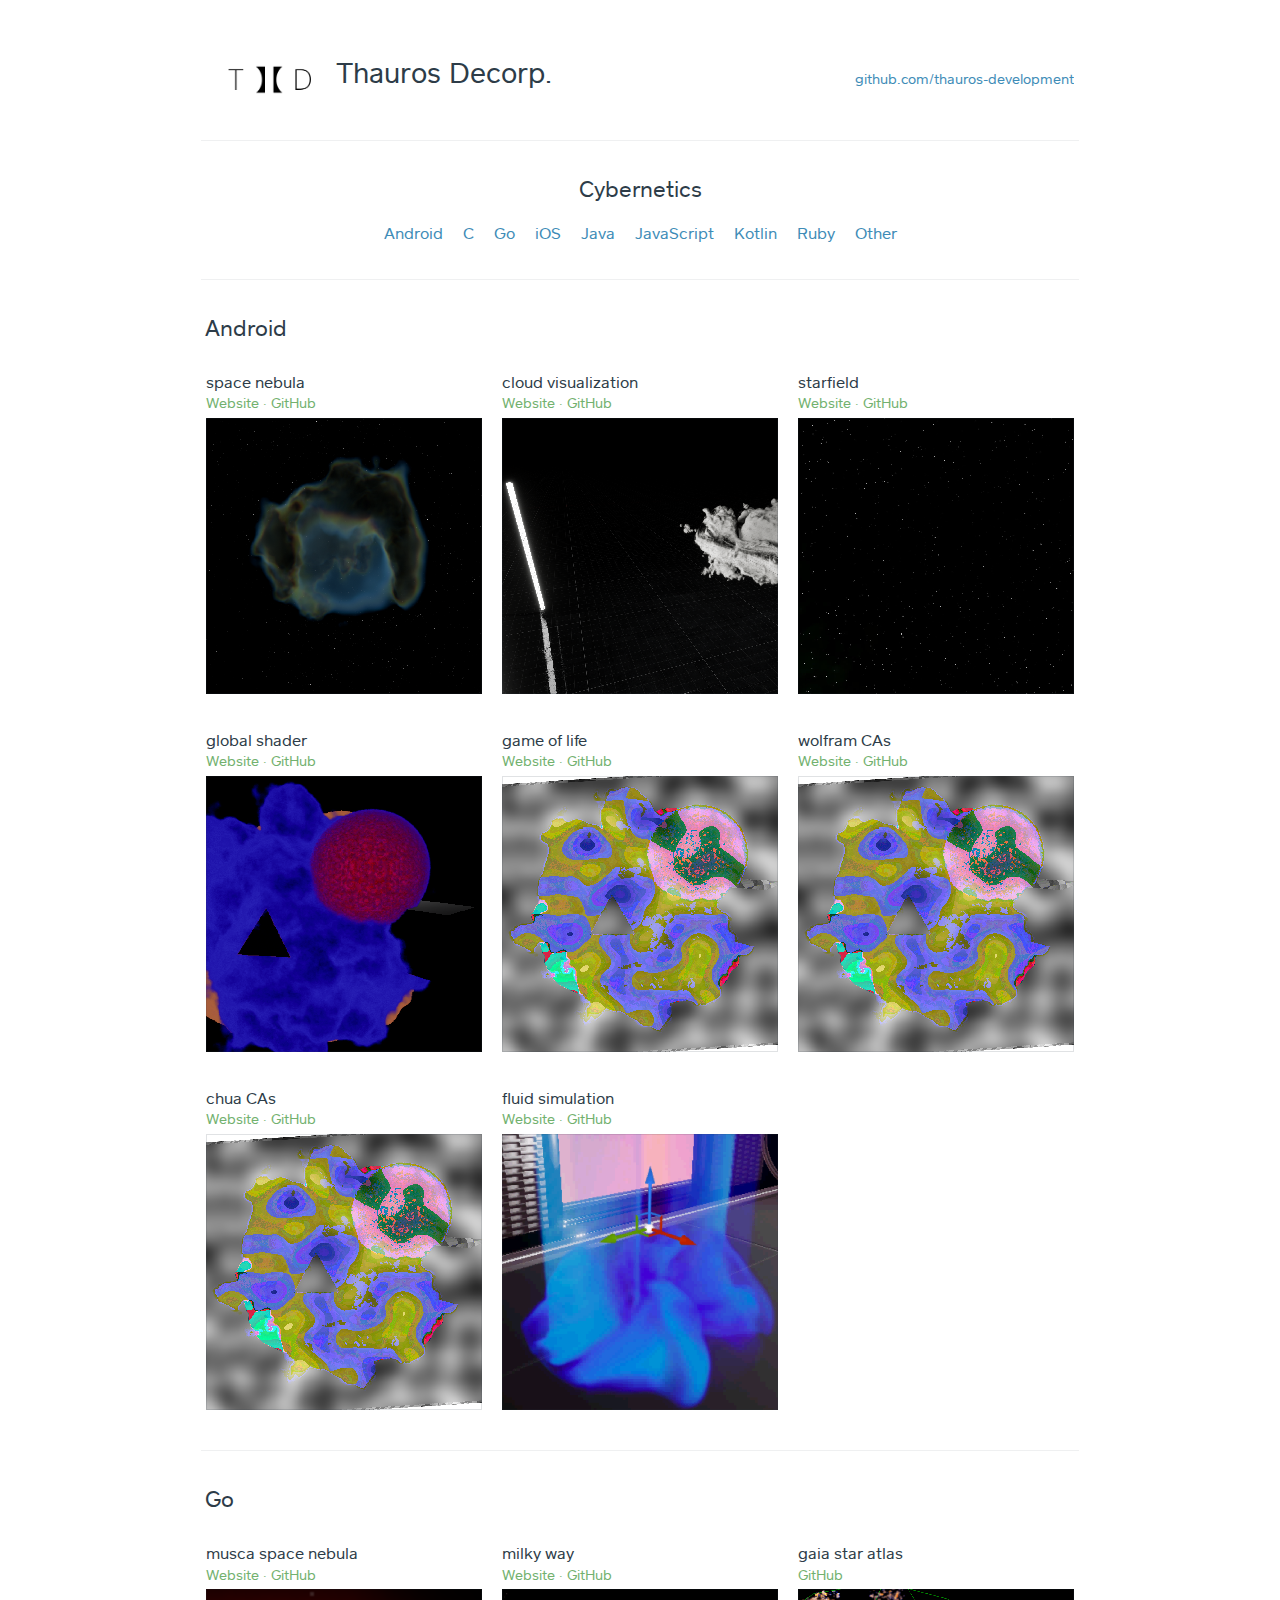
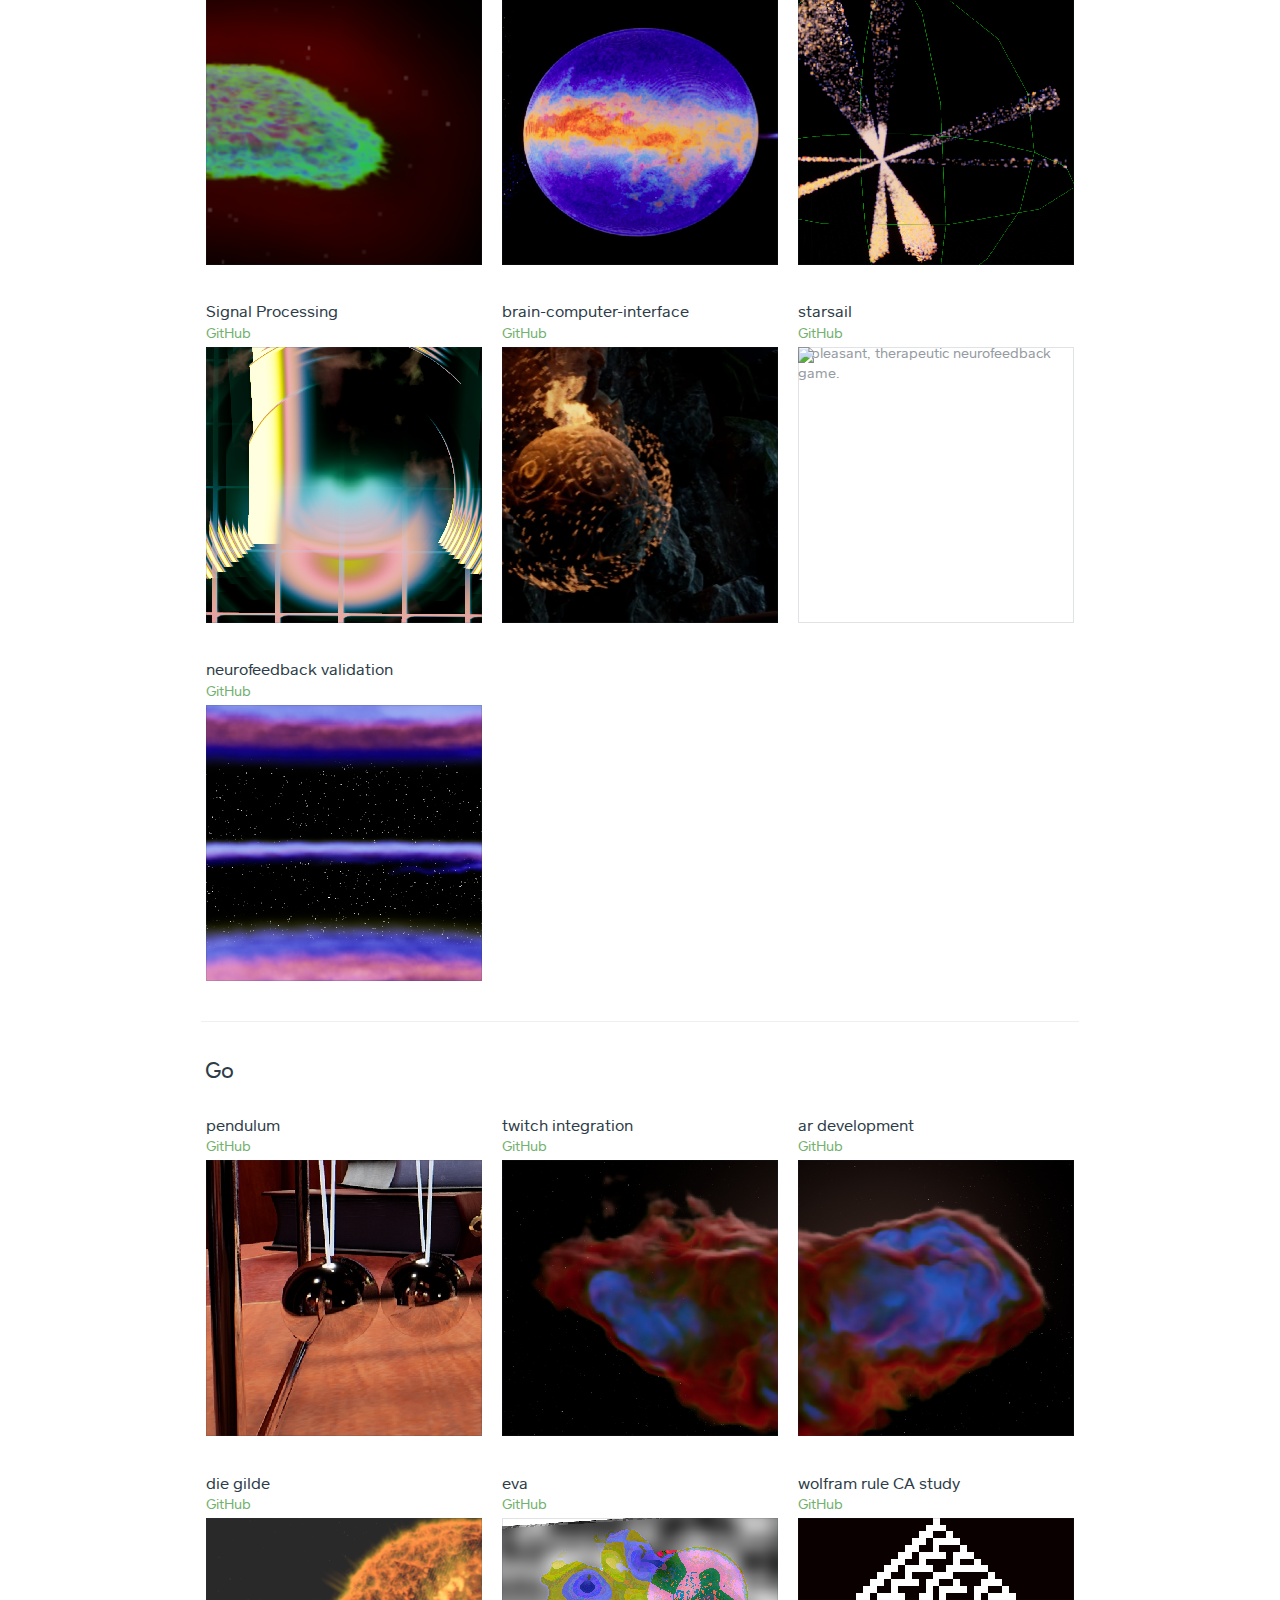
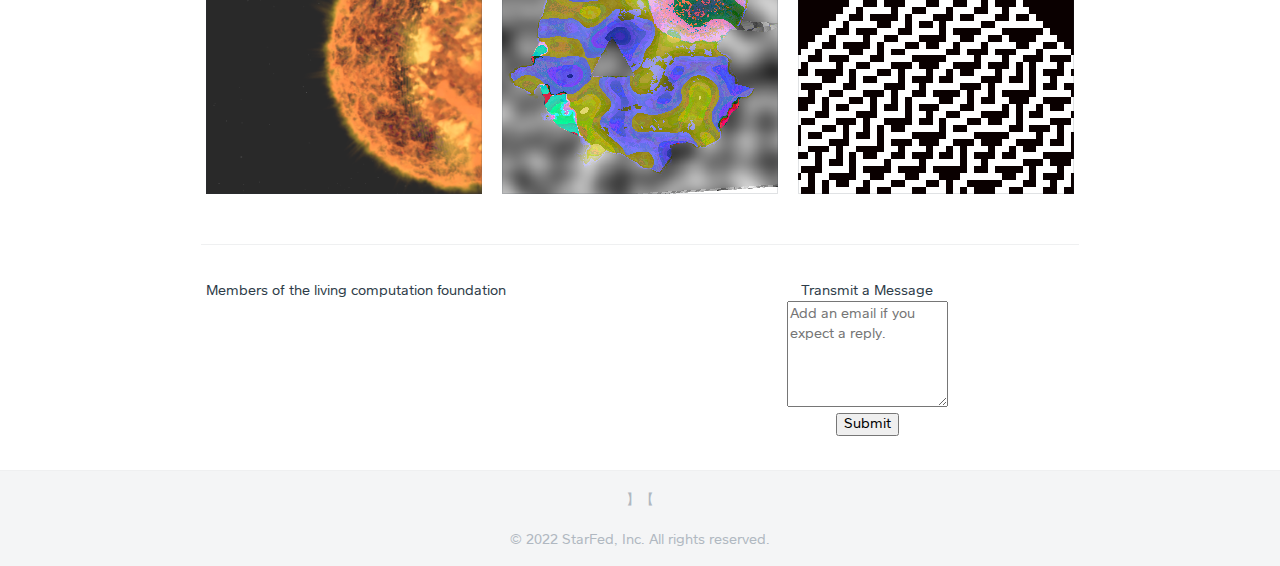
==== commit 1cb6b8ad: "push it to the limit" ====
--- a/index.html
+++ b/index.html
@@ -2,7 +2,7 @@
 <html>
   <head>
     <meta charset="utf-8">
-    <title>Thauros-Development</title>
+    <title>Thauros Dev</title>
     <meta name="viewport" content="width=device-width, initial-scale=1.0, minimum-scale=1.0, maximum-scale=1.0">
 
     <link href="/assets/base.css" media="screen" rel="stylesheet" type="text/css" />
@@ -15,11 +15,11 @@
       <div class="profile">
         <section class="profile-masthead" id="masthead">
           <header class="profile-logo">
-            <div style="width:120px" class="profile-logo-image">
-              <img style="width:120px"  alt="ThD " src="/images/logo.png" />
+            <div class="profile-logo-image">
+              <img alt="ThD " src="/images/logo.png" />
             </div>
             <div class="profile-name">
-              <h1>Thauros-Development</h1>
+              <h1>Thauros Decorp.</h1>
             </div>
           </header>
           <aside class="profile-summary">
@@ -36,12 +36,11 @@
             <p>Cybernetics</p>
           </div>
 
-<!-- 
           <article class="profile-menu" id="menu">
             <nav class="menu-navigation">
               <ul class="menu-navigation-list">
                 <li class="menu-navigation-list-item"><a href="#android">Android</a></li>
-                <li class="menu-navigation-list-item"><a href="#projects">C</a></li> 
+                <li class="menu-navigation-list-item"><a href="#c">C</a></li>
                 <li class="menu-navigation-list-item"><a href="#go">Go</a></li>
                 <li class="menu-navigation-list-item"><a href="#ios">iOS</a></li>
                 <li class="menu-navigation-list-item"><a href="#java">Java</a></li>
@@ -51,9 +50,9 @@
                 <li class="menu-navigation-list-item"><a href="#other">Other</a></li>
               </ul>
             </nav>
--->
-            
-            <!-- custom 
+
+
+  <!-- custom 
             
               graphics
 
@@ -113,9 +112,7 @@
               a real-time validation method for neurofeedback interventions
               introducing an in-session placebo-feedback control group
 
-
               #artificial intelligence
-
 
               wolfram rule cellular automata    x
               time-series analysis
@@ -130,10 +127,6 @@
               
               
               twitch integrations for unreal engine
-
-
-            
-            
             
               specialized in real-time computing and life sciences
 
@@ -142,13 +135,10 @@
             
              -->
 
-
-
             <div id="android" class="menu-category">
               <h3 class="menu-category-name">Android</h3>
               <ol class="menu-category-list has-images">
- 
-			  <!-- nebula renderer-->
+              <!-- nebula renderer-->
               <li class="menu-item">
                 <div class="menu-item-info">
                   <h4 class="menu-item-name">space nebula</h4>
@@ -156,7 +146,7 @@
                   <p class="menu-item-description">Real-time ray-caster for translucent volumetrics.</p>
                 </div>
                 <div class="menu-item-image has-meta-content">
-                  <img src="/repo_images/nebula 1.png" />
+                  <img src="repo_images/nebula 1.png" />
                 </div>
               </li>
 			  
@@ -169,7 +159,7 @@
                   <p class="menu-item-description">industry standard support</p>
                 </div>
                 <div class="menu-item-image has-meta-content">
-                  <img src="/repo_images/dark nebula 2.png" />
+                  <img src="repo_images/dark nebula 2.png" />
                 </div>
               </li>
 			  
@@ -179,10 +169,10 @@
                 <div class="menu-item-info">
                   <h4 class="menu-item-name">starfield</h4>
                   <span class="menu-item-price"><a href="http://square.github.io/okhttp/" target="_blank">Website</a> &middot; <a href="https://github.com/square/okhttp" target="_blank">GitHub</a></span>
-                  <p class="menu-item-description"> procedural and with true positions </p>
-                </div>
-                <div class="menu-item-image has-meta-content">
-                  <img src="/repo_images/stars.png" />
+                  <p class="menu-item-description"> procedural and deterministic rendering of large scale starfields </p>
+                </div>
+                <div class="menu-item-image has-meta-content">
+                  <img src="repo_images/stars.png" />
                 </div>
               </li>
 			  <!-- nebula2 -->
@@ -193,7 +183,7 @@
                   <p class="menu-item-description">true 3d textures</p>
                 </div>
                 <div class="menu-item-image has-meta-content">
-                  <img src="/repo_images/nebula 3.png" />
+                  <img src="repo_images/nebula 3.png" />
                 </div>
               </li>
 			  <!-- game of life -->
@@ -204,7 +194,7 @@
                   <p class="menu-item-description">A powerful image downloading and caching library for Android</p>
                 </div>
                 <div class="menu-item-image has-meta-content">
-                  <img src="/repo_images/random_noise_xor.png" />
+                  <img src="repo_images/random noise xor.png" />
                 </div>
               </li>
 			  <!-- wolfram cas -->
@@ -215,7 +205,7 @@
                   <p class="menu-item-description">Java client for the Thumbor image service which allows you to build URIs in an expressive fashion using a fluent API.</p>
                 </div>
                 <div class="menu-item-image has-meta-content">
-                  <img src="/repo_images/random_noise_xor.png" />
+                  <img src="repo_images/random noise xor.png" />
                 </div>
               </li>
 			   <!-- chua ca -->
@@ -226,7 +216,7 @@
                   <p class="menu-item-description">Java client for the Thumbor image service which allows you to build URIs in an expressive fashion using a fluent API.</p>
                 </div>
                 <div class="menu-item-image has-meta-content">
-                  <img src="/repo_images/random_noise_xor.png" />
+                  <img src="/repo_images/random noise xor.png" />
                 </div>
               </li>
 			  <!-- fluid sim -->
@@ -240,60 +230,51 @@
                   <img src="/repo_images/fluid 1.png" />
                 </div>
               </li>
-            <!-- milky way (link?)-->
-              <li class="menu-item">
-                <div class="menu-item-info">
-                  <h4 class="menu-item-name">tape</h4>
-                  <span class="menu-item-price"><a href="http://square.github.io/tape/" target="_blank">Website</a> &middot; <a href="https://github.com/square/tape" target="_blank">GitHub</a></span>
-                  <p class="menu-item-description">A lightning fast, transactional, file-based FIFO for Android and Java.</p>
-                </div>
-				<div class="menu-item-image has-meta-content">
-                  <img src="/repo_images/milky way.png" />
-                </div>
-              </li>
-			   <!-- musca-->
-              <li class="menu-item">
-                <div class="menu-item-info">
-                  <h4 class="menu-item-name">musca nebula</h4>
-                  <span class="menu-item-price"><a href="https://square.github.io/workflow" target="_blank">Website</a> &middot; <a href="https://github.com/square/workflow" target="_blank">GitHub</a></span>
-                  <p class="menu-item-description">Visualization of Aris Tritsis method for approximating the 3d shape of nebulae.
-				  (link to science?)</p>
-                </div>
-				<div class="menu-item-image has-meta-content">
-                  <img src="/repo_images/musca 1.png" />
-                </div>
-              </li>
-			  
-			   <!-- milky way (link?)-->
-              <li class="menu-item">
-                <div class="menu-item-info">
-                  <h4 class="menu-item-name">milky way</h4>
-                  <span class="menu-item-price"><a href="http://square.github.io/moshi/1.x/moshi/" target="_blank">Website</a> &middot; <a href="https://github.com/square/moshi" target="_blank">GitHub</a></span>
-                  <p class="menu-item-description">visualizations based on various telescope data</p>
-                </div>
-                <div class="menu-item-image has-meta-content">
-                  <img src="/repo_images/milky way.png" />
-                </div>
-              </li>
-			  
-			  <!-- GAIA Star Atlas --> 
-              <li class="menu-item">
-                <div class="menu-item-info">
-                  <h4 class="menu-item-name">Gaia Star Atlas</h4>
-                  <span class="menu-item-price"><a href="https://github.com/square/anvil" target="_blank">GitHub</a></span>
-                  <p class="menu-item-description">Automated pipeline for retreiving and processing of modern star position data to the borders of the observable universe </p>
-                </div>
-			    <div class="menu-item-image has-meta-content">
-                  <img src="/repo_images/gaia 2.png" />
-                </div>
-              </li>
-              </ol>
-            </div>
+            </ol>
+          </div>
             
 			
             <div id="go" class="menu-category">
               <h3 class="menu-category-name">Go</h3>
               <ol class="menu-category-list has-images">
+                <!-- musca-->
+                <li class="menu-item">
+                  <div class="menu-item-info">
+                    <h4 class="menu-item-name">musca space nebula</h4>
+                    <span class="menu-item-price"><a href="https://square.github.io/workflow" target="_blank">Website</a> &middot; <a href="https://github.com/square/workflow" target="_blank">GitHub</a></span>
+                    <p class="menu-item-description">Visualization of Aris Tritsis method for approximating the 3d shape of nebulae.
+                (link to science?)</p>
+                  </div>
+                <div class="menu-item-image has-meta-content">
+                    <img src="/repo_images/musca 1.png" />
+                  </div>
+                </li>
+
+                <!-- milky way (link?)-->
+                <li class="menu-item">
+                  <div class="menu-item-info">
+                    <h4 class="menu-item-name">milky way</h4>
+                    <span class="menu-item-price"><a href="http://square.github.io/moshi/1.x/moshi/" target="_blank">Website</a> &middot; <a href="https://github.com/square/moshi" target="_blank">GitHub</a></span>
+                    <p class="menu-item-description">mapping of universal background radiation</p>
+                  </div>
+                  <div class="menu-item-image has-meta-content">
+                    <img src="/repo_images/milky way.png" />
+                  </div>
+                </li>
+
+                <!-- GAIA Star Atlas --> 
+                <li class="menu-item">
+                  <div class="menu-item-info">
+                    <h4 class="menu-item-name">gaia star atlas</h4>
+                    <span class="menu-item-price"><a href="https://github.com/square/anvil" target="_blank">GitHub</a></span>
+                    <p class="menu-item-description">Automated pipeline for retreiving and processing of modern star position data to the borders of the observable universe </p>
+                  </div>
+                <div class="menu-item-image has-meta-content">
+                    <img src="/repo_images/gaia 2.png" />
+                  </div>
+                </li>
+
+
 			  <!-- data tracker -->
               <li class="menu-item">
                 <div class="menu-item-info">
@@ -302,7 +283,7 @@
                   <p class="menu-item-description">Processing, Statistics and Interactive Visualizations</p>
                 </div>
                 <div class="menu-item-image has-meta-content">
-                  <img src="/repo_images/data tracker.png" />
+                  <img src="/repo_images/various 4.png" />
                 </div>
               </li>
 		  <!-- bci -->
@@ -316,10 +297,23 @@
                   <img src="/repo_images/bci1.png" />
                 </div>
               </li>
+
+			   
+          <!-- starsail -->
+              <li class="menu-item">
+                <div class="menu-item-info">
+                  <h4 class="menu-item-name">starsail</h4>
+                  <span class="menu-item-price"><a href="https://github.com/square/spacecommander" target="_blank">GitHub</a></span>
+                  <p class="menu-item-description">A pleasant, therapeutic neurofeedback game.</p>
+                </div>
+                <div class="menu-item-image has-meta-content">
+                  <img src="/repo_images/star sail.png" />
+                </div>
+              </li>
               <!-- various -->
               <li class="menu-item">
                 <div class="menu-item-info">
-                  <h4 class="menu-item-name">various</h4>
+                  <h4 class="menu-item-name">neurofeedback validation</h4>
                   <span class="menu-item-price"><a href="https://github.com/square/ghostunnel" target="_blank">GitHub</a></span>
                   <p class="menu-item-description">A simple SSL/TLS proxy with mutual authentication for securing non-TLS services</p>
                 </div>
@@ -327,214 +321,113 @@
                   <img src="/repo_images/various 2.png" />
                 </div>
               </li>
-			  <!-- various -->
-              <li class="menu-item">
-                <div class="menu-item-info">
-                  <h4 class="menu-item-name">various</h4>
-                  <span class="menu-item-price"><a href="https://github.com/square/ghostunnel" target="_blank">GitHub</a></span>
-                  <p class="menu-item-description">A simple SSL/TLS proxy with mutual authentication for securing non-TLS services</p>
-                </div>
-				<div class="menu-item-image has-meta-content">
-                  <img src="/repo_images/various 4.png" />
-                </div>
-              </li>
-<!-- starfield -->
-<li class="menu-item">
-  <div class="menu-item-info">
-    <h4 class="menu-item-name">starfield</h4>
-    <span class="menu-item-price"><a href="http://square.github.io/okhttp/" target="_blank">Website</a> &middot; <a href="https://github.com/square/okhttp" target="_blank">GitHub</a></span>
-    <p class="menu-item-description"> procedural and with true positions </p>
-  </div>
-  <div class="menu-item-image has-meta-content">
-    <img src="/repo_images/stars.png" />
-  </div>
-</li>
-<!-- nebula2 -->
-<li class="menu-item">
-  <div class="menu-item-info">
-    <h4 class="menu-item-name">global shader</h4>
-    <span class="menu-item-price"><a href="https://square.github.io/okio/" target="_blank">Website</a> &middot; <a href="https://github.com/square/okio" target="_blank">GitHub</a></span>
-    <p class="menu-item-description">true 3d textures</p>
-  </div>
-  <div class="menu-item-image has-meta-content">
-    <img src="/repo_images/nebula 3.png" />
-  </div>
-</li>
-<!-- game of life -->
-<li class="menu-item">
-  <div class="menu-item-info">
-    <h4 class="menu-item-name">game of life</h4>
-    <span class="menu-item-price"><a href="http://square.github.io/picasso/" target="_blank">Website</a> &middot; <a href="https://github.com/square/picasso" target="_blank">GitHub</a></span>
-    <p class="menu-item-description">A powerful image downloading and caching library for Android</p>
-  </div>
-  <div class="menu-item-image has-meta-content">
-    <img src="/repo_images/random_noise_xor.png" />
-  </div>
-</li>
-<!-- wolfram cas -->
-<li class="menu-item">
-  <div class="menu-item-info">
-    <h4 class="menu-item-name">wolfram CAs</h4>
-    <span class="menu-item-price"><a href="http://square.github.io/pollexor/" target="_blank">Website</a> &middot; <a href="https://github.com/square/pollexor" target="_blank">GitHub</a></span>
-    <p class="menu-item-description">Java client for the Thumbor image service which allows you to build URIs in an expressive fashion using a fluent API.</p>
-  </div>
-  <div class="menu-item-image has-meta-content">
-    <img src="/repo_images/random_noise_xor.png" />
-  </div>
-</li>
-<!-- chua ca -->
-<li class="menu-item">
-  <div class="menu-item-info">
-    <h4 class="menu-item-name">chua CAs</h4>
-    <span class="menu-item-price"><a href="http://square.github.io/pollexor/" target="_blank">Website</a> &middot; <a href="https://github.com/square/pollexor" target="_blank">GitHub</a></span>
-    <p class="menu-item-description">Java client for the Thumbor image service which allows you to build URIs in an expressive fashion using a fluent API.</p>
-  </div>
-  <div class="menu-item-image has-meta-content">
-    <img src="/repo_images/random_noise_xor.png" />
-  </div>
-</li>
-<!-- fluid sim -->
-<li class="menu-item">
-  <div class="menu-item-info">
-    <h4 class="menu-item-name">fluid simulation</h4>
-    <span class="menu-item-price"><a href="http://square.github.io/retrofit/" target="_blank">Website</a> &middot; <a href="https://github.com/square/retrofit" target="_blank">GitHub</a></span>
-    <p class="menu-item-description"></p>
-  </div>
-  <div class="menu-item-image has-meta-content">
-    <img src="/repo_images/fluid 1.png" />
-  </div>
-</li>
-<!-- milky way (link?)-->
-<li class="menu-item">
-  <div class="menu-item-info">
-    <h4 class="menu-item-name">tape</h4>
-    <span class="menu-item-price"><a href="http://square.github.io/tape/" target="_blank">Website</a> &middot; <a href="https://github.com/square/tape" target="_blank">GitHub</a></span>
-    <p class="menu-item-description">A lightning fast, transactional, file-based FIFO for Android and Java.</p>
-  </div>
-<div class="menu-item-image has-meta-content">
-    <img src="/repo_images/milky way.png" />
-  </div>
-</li>
-
-
-
-	  <!-- pendulum -->
-    <li class="menu-item">
-      <div class="menu-item-info">
-        <h4 class="menu-item-name">pendulum</h4>
-        <span class="menu-item-price"><a href="https://github.com/square/ghostunnel" target="_blank">GitHub</a></span>
-        <p class="menu-item-description">A simple SSL/TLS proxy with mutual authentication for securing non-TLS services</p>
-      </div>
-      <div class="menu-item-image has-meta-content">
-        <img src="/repo_images/pendulum 1.png" />
-      </div>
- 
-<!-- starsail -->
-    <li class="menu-item">
-      <div class="menu-item-info">
-        <h4 class="menu-item-name">starsail</h4>
-        <span class="menu-item-price"><a href="https://github.com/square/spacecommander" target="_blank">GitHub</a></span>
-        <p class="menu-item-description">A tech-based neurofeedback game.</p>
-      </div>
-      <div class="menu-item-image has-meta-content">
-        <img src="/repo_images/starsail.png" />
-      </div>
-    </li>
-
-<!-- neb -->
-    <li class="menu-item">
-      <div class="menu-item-info">
-        <h4 class="menu-item-name">Aardvark</h4>
-        <span class="menu-item-price"><a href="https://github.com/square/Aardvark" target="_blank">GitHub</a></span>
-        <p class="menu-item-description">Aardvark is a library that makes it dead simple to create actionable bug reports.</p>
-      </div>
-<div class="menu-item-image has-meta-content">
-        <img src="/repo_images/nebula 6.png" />
-      </div>
-    </li>
-<!-- neb a -->
-    <li class="menu-item">
-      <div class="menu-item-info">
-        <h4 class="menu-item-name">Aardvark</h4>
-        <span class="menu-item-price"><a href="https://github.com/square/Aardvark" target="_blank">GitHub</a></span>
-        <p class="menu-item-description">Aardvark is a library that makes it dead simple to create actionable bug reports.</p>
-      </div>
-<div class="menu-item-image has-meta-content">
-        <img src="/repo_images/nebula 7a.png" />
-      </div>
-    </li>
-<!-- neb b-->
-    <li class="menu-item">
-      <div class="menu-item-info">
-        <h4 class="menu-item-name">Aardvark</h4>
-        <span class="menu-item-price"><a href="https://github.com/square/Aardvark" target="_blank">GitHub</a></span>
-        <p class="menu-item-description">Aardvark is a library that makes it dead simple to create actionable bug reports.</p>
-      </div>
-<div class="menu-item-image has-meta-content">
-        <img src="/repo_images/nebula 7b.png" />
-      </div>
-    </li>
-<!-- neb b-->
-    <li class="menu-item">
-      <div class="menu-item-info">
-        <h4 class="menu-item-name">Aardvark</h4>
-        <span class="menu-item-price"><a href="https://github.com/square/Aardvark" target="_blank">GitHub</a></span>
-        <p class="menu-item-description">Aardvark is a library that makes it dead simple to create actionable bug reports.</p>
-      </div>
-<div class="menu-item-image has-meta-content">
-        <img src="/repo_images/nebula 8.png" />
-      </div>
-    </li>			 
-<!-- neb b-->
-    <li class="menu-item">
-      <div class="menu-item-info">
-        <h4 class="menu-item-name">Aardvark</h4>
-        <span class="menu-item-price"><a href="https://github.com/square/Aardvark" target="_blank">GitHub</a></span>
-        <p class="menu-item-description">Aardvark is a library that makes it dead simple to create actionable bug reports.</p>
-      </div>
-<div class="menu-item-image has-meta-content">
-        <img src="/repo_images/nebula 8b.png" />
-      </div>
-    </li>
-
-
-
-
-		
- 
-         <!--  <a id="btn-view-full-menu" class="btn-view-full-menu" href="http://github.com/square">View full list of repositories</a> -->
-        <!--  </article> -->
+
+            </ol>
+          </div>
+
+
+              <div id="extended" class="menu-category">
+                <h3 class="menu-category-name">Go</h3>
+                <ol class="menu-category-list has-images">
+          <!-- neb -->
+              <li class="menu-item">
+                <div class="menu-item-info">
+                  <h4 class="menu-item-name">pendulum</h4>
+                  <span class="menu-item-price"><a href="https://github.com/square/Aardvark" target="_blank">GitHub</a></span>
+                  <p class="menu-item-description">Real-time physics simulation of nonlinear and chaotic systems. Android app.</p>
+                </div>
+          <div class="menu-item-image has-meta-content">
+                  <img src="/repo_images/pendulum 1.png" />
+                </div>
+              </li>
+          <!-- neb a -->
+              <li class="menu-item">
+                <div class="menu-item-info">
+                  <h4 class="menu-item-name">twitch integration</h4>
+                  <span class="menu-item-price"><a href="https://github.com/square/Aardvark" target="_blank">GitHub</a></span>
+                  <p class="menu-item-description">Aardvark is a library that makes it dead simple to create actionable bug reports.</p>
+                </div>
+          <div class="menu-item-image has-meta-content">
+                  <img src="/repo_images/nebula 7a.png" />
+                </div>
+              </li>
+          <!-- neb b-->
+              <li class="menu-item">
+                <div class="menu-item-info">
+                  <h4 class="menu-item-name">ar development</h4>
+                  <span class="menu-item-price"><a href="https://github.com/square/Aardvark" target="_blank">GitHub</a></span>
+                  <p class="menu-item-description"></p>
+                </div>
+          <div class="menu-item-image has-meta-content">
+                  <img src="/repo_images/nebula 7b.png" />
+                </div>
+              </li>
+          <!-- neb b-->
+              <li class="menu-item">
+                <div class="menu-item-info">
+                  <h4 class="menu-item-name">die gilde</h4>
+                  <span class="menu-item-price"><a href="https://github.com/square/Aardvark" target="_blank">GitHub</a></span>
+                  <p class="menu-item-description">reverse engineering research project</p>
+                </div>
+          <div class="menu-item-image has-meta-content">
+                  <img src="/repo_images/nebula 8.png" />
+                </div>
+              </li>			 
+          <!-- neb b-->
+              <li class="menu-item">
+                <div class="menu-item-info">
+                  <h4 class="menu-item-name">eva</h4>
+                  <span class="menu-item-price"><a href="https://github.com/square/Aardvark" target="_blank">GitHub</a></span>
+                  <p class="menu-item-description">biomedical sister company</p>
+                </div>
+          <div class="menu-item-image has-meta-content">
+                  <img src="/repo_images/random noise xor.png" />
+                </div>
+              </li>
+              <!-- rule study -->
+              <li class="menu-item">
+                <div class="menu-item-info">
+                  <h4 class="menu-item-name">wolfram rule CA study</h4>
+                  <span class="menu-item-price"><a href="https://github.com/square/Aardvark" target="_blank">GitHub</a></span>
+                  <p class="menu-item-description">1D time series method collection and rule 30 proof proposal</p>
+                </div>
+          <div class="menu-item-image has-meta-content">
+                  <img src="/repo_images/rule30 276x276.png" />
+                </div>
+              </li>
+              </ol>
+            </div>
+          </article>
 
           <section class="profile-modules" id="modules">
+            <!-- removed twitter timeline due to large space and centered everything else -->
             <ul class='twitter-columns'>
-              <li class="profile-module module-twitter">
-                <h2 class="module-name">Tweets</h2>
-                <a class="twitter-timeline" href="https://twitter.com/SquareEng" data-widget-id="281462446621851648" data-screen-name="SquareEng" data-chrome="none" data-link-color="#50a9ca" data-heading-style="color:#2d3c48;font-size:22px;font-weight:300;line-height:17px;font-family:'SQMarket', 'Helvetica Neue',sans-serif;" height="635" width="100%"></a>
+              
+              <li class="profile-module">  <!--  module-twitter -->
+                <p>Members of the living computation foundation</p>
+              
+                <!-- 
+                <h2 class="module-name">Tweet Timeline (not connected)</h2>
+                
+                <a class="twitter-timeline" href="https://twitter.com/SquareEng" data-widget-id="281462446621851648" data-screen-name="SquareEng" data-chrome="none" data-link-color="#50a9ca" data-heading-style="color:#2d3c48;font-size:22px;font-weight:300;line-height:17px;font-family:'SQMarket', 'Helvetica Neue',sans-serif;" height="135" width="100%"></a>
                 <script>!function(d,s,id){var js,fjs=d.getElementsByTagName(s)[0];if(!d.getElementById(id)){js=d.createElement(s);js.id=id;js.src="//platform.twitter.com/widgets.js";fjs.parentNode.insertBefore(js,fjs);}}(document,"script","twitter-wjs");</script>
-              </li>
+                -->
+              </li>
+              
               <li class="profile-module">
-
+                <center>
                 <h3 id="message-note">Transmit a Message</h4>
                   <form id="fs-frm" name="simple-contact-form" accept-charset="utf-8" action="https://formspree.io/f/xqknqakl" method="post">
                   <fieldset id="fs-frm-inputs">
                    <!-- <label for="email-address">Email Address</label><br>
                     <input type="email" name="_replyto" id="email-address" placeholder="email" required=""><br>  -->
                     <!-- <label for="message">Message</label><br> -->
-                    <textarea rows="5" name="message" id="message" placeholder="Add an email to expect a reply." required=""></textarea><br>
+                    <textarea rows="5" name="message" id="message" placeholder="Add an email if you expect a reply." required=""></textarea><br>
                     <input type="hidden" name="_subject" id="email-subject" value="Github.io Contact Form Submission">
                   </fieldset>
                   <input type="submit" value="Submit">
                 </form>
-
-                <!--
-                <h2 class="module-name">Join us</h2>
-                <ul class="module-list">
-                  <li><a href="https://developer.squareup.com/blog/">Engineering Blog</a> &ndash; developer.squareup.com/blog</li>
-                  <li><a href="https://squareup.com/careers">Careers Page</a> &ndash; squareup.com/careers</li>
-                  <li class="module-social">
-                    <a href="https://twitter.com/Thauros-Development" target="_blank"><i class="icon-twitter"></i></a>
-                  </li>
-                </ul>-->
+              </center>
               </li>
             </ul>
           </section>
@@ -543,28 +436,29 @@
     </div>
 
     <footer class="footer">
-	<center>
-	 
-	</center>
-	
       <nav class="footer-navigation">
         <!-- <i class="icon-square-footer"></i> -->
-        <!-- <ul class="footer-navigation-list">
+        <p class="temp icon-replace">】【</p>
+        <br>
+        <!--
+        <ul class="footer-navigation-list">
           <li class="footer-navigation-item"><a href="https://squareup.com/developers">Square Developer</a></li>
+          <li class="footer-navigation-item"><a href="https://github.com/cashapp">Cash App</a></li>
           <li class="footer-navigation-item"><a href="https://squareup.com/security">Security</a></li>
           <li class="footer-navigation-item"><a href="https://squareup.com/legal/privacy">Privacy</a></li>
           <li class="footer-navigation-item"><a href="https://squareup.com/help" class="track">Help Center</a></li>
-        </ul> -->
-        <p class="copyright">© 2022 ThD, Inc. All rights reserved.</p>
+        </ul>
+         -->
+        <p class="copyright">© 2022 StarFed, Inc. All rights reserved.</p>
       </nav>
     </footer>
 
     <script type="text/javascript">
       if(window == window.top) document.body.style.display = "block"; else window.top.location = window.location;
 
-      var _gaq = _gaq || [];
-      // do we want pageview?_gaq.push(['_setAccount', 'UA-40704740-1']);
-      // _gaq.push(['_trackPageview']); 
+      // need pageviews? prob. not var _gaq = _gaq || [];
+      // _gaq.push(['_setAccount', 'UA-40704740-1']);
+      // _gaq.push(['_trackPageview']);
 
       (function() {
         var ga = document.createElement('script'); ga.type = 'text/javascript'; ga.async = true;
@@ -574,3 +468,4 @@
 
     </script>
   </body>
+</html>
--- a/assets/base.css
+++ b/assets/base.css
@@ -1,9 +1,2736 @@
-html,body,div,span,applet,object,iframe,h1,h2,h3,h4,h5,h6,p,blockquote,pre,a,abbr,acronym,address,big,cite,code,del,dfn,em,img,ins,kbd,q,s,samp,small,strike,strong,sub,sup,tt,var,b,u,i,center,dl,dt,dd,ol,ul,li,fieldset,form,label,legend,table,caption,tbody,tfoot,thead,tr,th,td,article,aside,canvas,details,embed,figure,figcaption,footer,header,hgroup,menu,nav,output,ruby,section,summary,time,mark,audio,video{margin:0;padding:0;border:0;font:inherit;font-size:100%;vertical-align:baseline}html{line-height:1}ol,ul{list-style:none}table{border-collapse:collapse;border-spacing:0}caption,th,td{text-align:left;font-weight:normal;vertical-align:middle}q,blockquote{quotes:none}q:before,q:after,blockquote:before,blockquote:after{content:"";content:none}a img{border:0}article,aside,details,figcaption,figure,footer,header,hgroup,menu,nav,section,summary{display:block}@font-face{font-family:"SQMarket";src:url("/fonts/sqmarket-bold.eot");src:url("/fonts/sqmarket-bold.eot?#iefix") format("eot"),url("/fonts/sqmarket-bold.woff") format("woff"),url("/fonts/sqmarket-bold.ttf") format("truetype");font-weight:500;font-style:normal}@font-face{font-family:"SQMarket";src:url("/fonts/sqmarket-bold.eot");src:url("/fonts/sqmarket-bold.eot?#iefix") format("eot"),url("/fonts/sqmarket-bold.woff") format("woff"),url("/fonts/sqmarket-bold.ttf") format("truetype");font-weight:bold;font-style:normal}@font-face{font-family:"SQMarket";src:url("/fonts/sqmarket-bolditalic.eot");src:url("/fonts/sqmarket-bolditalic.eot?#iefix") format("eot"),url("/fonts/sqmarket-bolditalic.woff") format("woff"),url("/fonts/sqmarket-bolditalic.ttf") format("truetype");font-weight:500;font-style:italic}@font-face{font-family:"SQMarket";src:url("/fonts/sqmarket-bolditalic.eot");src:url("/fonts/sqmarket-bolditalic.eot?#iefix") format("eot"),url("/fonts/sqmarket-bolditalic.woff") format("woff"),url("/fonts/sqmarket-bolditalic.ttf") format("truetype");font-weight:bold;font-style:italic}@font-face{font-family:"SQMarket";src:url("/fonts/sqmarket-light.eot");src:url("/fonts/sqmarket-light.eot?#iefix") format("eot"),url("/fonts/sqmarket-light.woff") format("woff"),url("/fonts/sqmarket-light.ttf") format("truetype");font-weight:200;font-style:normal}@font-face{font-family:"SQMarket";src:url("/fonts/sqmarket-lightitalic.eot");src:url("/fonts/sqmarket-lightitalic.eot?#iefix") format("eot"),url("/fonts/sqmarket-lightitalic.woff") format("woff"),url("/fonts/sqmarket-lightitalic.ttf") format("truetype");font-weight:200;font-style:italic}@font-face{font-family:"SQMarket";src:url("/fonts/sqmarket-medium.eot");src:url("/fonts/sqmarket-medium.eot?#iefix") format("eot"),url("/fonts/sqmarket-medium.woff") format("woff"),url("/fonts/sqmarket-medium.ttf") format("truetype");font-weight:400;font-style:normal}@font-face{font-family:"SQMarket";src:url("/fonts/sqmarket-mediumitalic.eot");src:url("/fonts/sqmarket-mediumitalic.eot?#iefix") format("eot"),url("/fonts/sqmarket-mediumitalic.woff") format("woff"),url("/fonts/sqmarket-mediumitalic.ttf") format("truetype");font-weight:400;font-style:italic}@font-face{font-family:"SQMarket";src:url("/fonts/sqmarket-regular.eot");src:url("/fonts/sqmarket-regular.eot?#iefix") format("eot"),url("/fonts/sqmarket-regular.woff") format("woff"),url("/fonts/sqmarket-regular.ttf") format("truetype");font-weight:300;font-style:normal}@font-face{font-family:"SQMarket";src:url("/fonts/sqmarket-regular.eot");src:url("/fonts/sqmarket-regular.eot?#iefix") format("eot"),url("/fonts/sqmarket-regular.woff") format("woff"),url("/fonts/sqmarket-regular.ttf") format("truetype");font-weight:normal;font-style:normal}@font-face{font-family:"SQMarket";src:url("/fonts/sqmarket-regularitalic.eot");src:url("/fonts/sqmarket-regularitalic.eot?#iefix") format("eot"),url("/fonts/sqmarket-regularitalic.woff") format("woff"),url("/fonts/sqmarket-regularitalic.ttf") format("truetype");font-weight:300;font-style:italic}@font-face{font-family:"SQMarket";src:url("/fonts/sqmarket-regularitalic.eot");src:url("/fonts/sqmarket-regularitalic.eot?#iefix") format("eot"),url("/fonts/sqmarket-regularitalic.woff") format("woff"),url("/fonts/sqmarket-regularitalic.ttf") format("truetype");font-weight:normal;font-style:italic}.directory-icons-sprite,.logo:after,.logo h1,.search-field:before,.focus .search-field:before,.half .search-location-button,.half .search-location-button:hover,.half .search-location-button:focus,.full .search-location-button,.full .search-location-button.location-expanded:hover,.full .search-location-button.location-expanded:focus,.full .search-location-button.location-on,.search-swap-button,.navigation-picture,.navigation-picture:hover,.navigation-picture:focus,.navigation-picture:active,.icon-square-footer,.icon-mobile-merchant,.icon-left-arrow,.icon-right-arrow{background:url(/assets/sprites/directory-icons-sprite.png) no-repeat}.profile-icons-sprite,.icon-twitter,.icon-facebook,.reward-punch-card:before,.reward-cash:before,.reward-percent:before,.icon-image-previous,.icon-image-next,.profile-image-dot,.profile-image-dot:hover,.profile-image-dot:focus,.profile-image-dot.current{background:url(/assets/sprites/profile-icons-sprite.png) no-repeat}*{-webkit-box-sizing:border-box;-moz-box-sizing:border-box;box-sizing:border-box}html{background:#f4f5f6;height:100%;min-width:320px}body{background:#fff;*zoom:1;color:#2d3c48;font:14px "SQMarket","Helvetica Neue",sans-serif;line-height:20px;width:100%;-webkit-font-smoothing:antialiased}body:before,body:after{content:"";display:table}body:after{clear:both;display:none}body.modal{overflow-y:hidden}a{color:#3e8cb7;text-decoration:none}button,input,textarea{font:inherit}p{margin:0}.header{background:#f8f8f8;-webkit-box-shadow:0 1px rgba(45,60,72,0.1);-moz-box-shadow:0 1px rgba(45,60,72,0.1);box-shadow:0 1px rgba(45,60,72,0.1);padding:10px;position:relative;width:100%;z-index:2}.logo{height:30px;position:relative;vertical-align:top;width:30px}.logo:after{background-position:0 0;height:26px;width:84px;content:"";position:absolute;left:38px;top:6px}.logo h1{background-position:0 -116px;height:30px;width:30px;height:30px;overflow:hidden;text-indent:-99999em}.wrapper{font-size:1.14286em;line-height:1.25em;background-position:center top;background-repeat:repeat-y;height:100%;margin:0 auto;min-height:511px}.footer{background:#f4f5f6;border-top:1px solid #eff0f1;width:100%}.footer-navigation{color:#b0b8c1;margin:0 auto;padding-top:1.35714em;padding-bottom:1.14286em;text-align:center}.icon-square-footer{background-position:0 -146px;height:23px;width:23px;display:inline-block;margin-bottom:.35714em;position:relative}.footer-navigation-item{display:inline-block;margin-left:16px;position:relative}.footer-navigation-item:before{position:absolute;left:-12px}.footer-navigation-item:first-child{margin-left:0}.footer-navigation-item a{color:#b0b8c1;-webkit-transition:color .3s ease;-moz-transition:color .3s ease;-o-transition:color .3s ease;transition:color .3s ease}.footer-navigation-item a:hover{color:#3e8cb7}.copyright{white-space:nowrap}.hidden{display:none;border:0}::-moz-selection{background:#cdd0d4;text-shadow:none}::selection{background:#cdd0d4;text-shadow:none}@-webkit-viewport{width:device-width}@-moz-viewport{width:device-width}@-ms-viewport{width:device-width}@-o-viewport{width:device-width}@viewport{width:device-width}.logo h1,.icon-twitter,.icon-facebook{display:inline-block;vertical-align:middle}.menu-category-name,.homepage-section-name,.module-name{font-size:1.57143em;line-height:1.18182em;color:#2d3c48;font-weight:300;position:relative;left:-1px}.icon-twitter{background-position:0 -42px;height:40px;width:40px}.icon-facebook{background-position:0 -82px;height:40px;width:40px}.icon-gplus{background: url('/images/gplus.png') no-repeat;height: 40px;width: 40px;display: inline-block;vertical-align: middle;}.profile{font-size:.875em;line-height:1.42857em}.profile-content{*zoom:1;clear:both;position:relative}.profile-content:before,.profile-content:after{content:"";display:table}.profile-content:after{clear:both}.profile-masthead{float:left;padding-top:2.85714em;padding-bottom:.92857em;width:100%}.profile-logo{*zoom:1;min-height:80px;position:relative}.profile-logo:before,.profile-logo:after{content:"";display:table}.profile-logo:after{clear:both}.profile-logo img{-webkit-border-radius:5px;-moz-border-radius:5px;-ms-border-radius:5px;-o-border-radius:5px;border-radius:5px;display:inline-block;height:80px;text-decoration:none;vertical-align:middle;width:80px}.profile-logo [data-picture]{float:left}.profile-logo-image{float:left;height:80px;margin-bottom:.5em;margin-left:auto;margin-right:auto;width:80px}.profile-name{font-size:2em;line-height:2.57143em;-webkit-box-orient:vertical;-moz-box-orient:vertical;-ms-box-orient:vertical;box-orient:vertical;-webkit-box-pack:center;-moz-box-pack:center;-ms-box-pack:center;box-pack:center;display:-webkit-box;display:-moz-box;display:-ms-box;display:box;font-weight:300;min-height:2.57143em;margin-left:98px;margin-top:.03571em}.profile-name h1{line-height:1.07143em;display:inline-block;vertical-align:middle}.profile-summary{text-align:right}.profile-summary address{overflow:hidden;text-transform:capitalize}.profile-summary ul{list-style:none;margin:0;padding:0}.profile-summary .address-state{text-transform:uppercase}.summary-module{overflow:hidden}.summary-module:first-child{margin-top:0}.summary-module a{display:block}.summary-distance{display:inline-block;text-transform:lowercase}.summary-address{display:inline;text-transform:none}.summary-module .summary-address span{white-space:nowrap}.summary-hours a{white-space:nowrap}.summary-phone{color:#959ba2}.address-street{text-transform:capitalize}.address-city{text-transform:capitalize}.address-state{text-transform:uppercase}.profile-image{-webkit-user-select:none;-moz-user-select:none;user-select:none}.profile-image:hover ~ .profile-image-dots{opacity:1;-webkit-transition:opacity .3s ease;-moz-transition:opacity .3s ease;-o-transition:opacity .3s ease;transition:opacity .3s ease}.profile-content>.profile-image{background-color:#676e75;margin-bottom:2.35714em;overflow:hidden;position:relative;text-align:center;width:100%}.profile-content>.profile-image.swipe{visibility:hidden}.profile-content>.profile-image:before{-webkit-box-shadow:inset 0 0 0 1px rgba(45,60,72,0.15);-moz-box-shadow:inset 0 0 0 1px rgba(45,60,72,0.15);box-shadow:inset 0 0 0 1px rgba(45,60,72,0.15);content:"";pointer-events:none;position:absolute;left:0;top:0;z-index:1}.profile-content>.profile-image img{display:block;max-width:100%}.ie .profile-content>.profile-image img{width:100%}.profile-image ~ .profile-description:before{content:none;display:none}.profile-image-wrapper{line-height:0;display:block;letter-spacing:-0.3em;-webkit-transition:-webkit-transform .3s ease;-moz-transition:-moz-transform .3s ease;-o-transition:-o-transform .3s ease;transition:transform .3s ease;-webkit-user-select:none;-moz-user-select:none;user-select:none;white-space:nowrap}.swipe .profile-image-wrapper{overflow:hidden;position:relative}.merchant-image{display:inline-block;letter-spacing:normal;position:relative;-webkit-user-select:none;-moz-user-select:none;user-select:none;width:100%}.swipe .merchant-image{float:left}.merchant-image:first-child:before{content:none;display:none}.merchant-image:before{-webkit-box-shadow:inset 1px 0 rgba(45,60,72,0.15);-moz-box-shadow:inset 1px 0 rgba(45,60,72,0.15);box-shadow:inset 1px 0 rgba(45,60,72,0.15);content:"";height:100%;position:absolute;top:0;left:0;width:1px}.profile-image-controls{opacity:0;-webkit-transition:opacity .3s ease;-moz-transition:opacity .3s ease;-o-transition:opacity .3s ease;transition:opacity .3s ease}.profile-image:hover .profile-image-controls,.profile-image.hover .profile-image-controls{opacity:1;-webkit-transition:opacity .3s ease;-moz-transition:opacity .3s ease;-o-transition:opacity .3s ease;transition:opacity .3s ease}.profile-image-pagination{cursor:pointer;position:absolute;top:0;width:61px;z-index:3}.profile-image-next{right:0}.profile-image-previous{left:0}.icon-image-previous{background-position:0 -234px;height:44px;width:25px;position:absolute;left:18px}.icon-image-next{background-position:0 -190px;height:44px;width:25px;position:absolute;right:18px}.profile-image-dots{letter-spacing:-0.3em;margin-top:-4.07143em;opacity:0;pointer-events:none;position:absolute;text-align:center;-webkit-transition:opacity .3s ease;-moz-transition:opacity .3s ease;-o-transition:opacity .3s ease;transition:opacity .3s ease;-webkit-user-select:none;-moz-user-select:none;user-select:none;width:100%}.profile-image-dots:hover{opacity:1;-webkit-transition:opacity .3s ease;-moz-transition:opacity .3s ease;-o-transition:opacity .3s ease;transition:opacity .3s ease}.profile-image-dots li{display:inline-block;letter-spacing:normal}.profile-image-dot{background-position:0 -287px;height:9px;width:9px;cursor:pointer;display:inline-block;margin-left:3px;pointer-events:auto}.profile-image-dot:hover,.profile-image-dot:focus,.profile-image-dot.current{background-position:0 -296px;height:9px;width:9px}.profile-description{padding-bottom:.64286em;text-align:center}.profile-description:before{border-top:1px solid #eff0f1;content:"";display:block;margin:0 -5px;padding-top:2.35714em;position:relative}.profile-description p{font-size:1.57143em;line-height:1.45455em;font-weight:300;margin:0 auto}.menu-navigation{margin-top:.5em;margin-bottom:1.28571em;text-align:center}.menu-navigation-list{margin:0 auto}.menu-navigation-list-item{font-size:1.14286em;line-height:1.5em;display:inline-block;margin-left:16px;position:relative}.menu-navigation-list-item:first-child{margin-left:0}.menu-navigation-list-item:first-child:before{content:""}.menu-category{*zoom:1;position:relative}.menu-category:before,.menu-category:after{content:"";display:table}.menu-category:after{clear:both}.menu-category:first-of-type:only-child{margin-top:1.64286em}.menu-category:first-of-type:only-child:before{padding-bottom:2.5em}.menu-category:first-of-type:not(:only-child){padding-top:3em}.menu-category:first-of-type:before{border-top:1px solid #eff0f1;content:"";display:block;margin:0 -5px;padding-bottom:.64286em;position:relative;top:-27px}.menu-category:only-child{margin-top:-0.5em;padding-bottom:.92857em}.menu-category:not(:first-of-type):before{border-top:1px solid #eff0f1;content:"";display:block;margin:0 -5px;padding-bottom:2.57143em;position:relative}.menu-category:not(:only-of-type){padding-bottom:.92857em}.menu-category.hide{display:none}.menu-category-list{float:left;width:100%}.menu-category-list:first-of-type{margin-top:-0.28571em}.menu-category-list:first-of-type.has-images{margin-top:.71429em}.menu-category-list:last-of-type:not(:only-child){margin-bottom:1.5em}.menu-category-list:last-of-type:not(:only-child).has-images{margin-bottom:1.85714em}.menu-category-list.has-images+.menu-category-list{margin-top:.35714em}.menu-category:only-child .menu-category-list:first-child{margin-top:-1.28571em}.menu-category-name,.homepage-section-name{margin-bottom:.14286em}.menu-item{margin-top:2.14286em;position:relative}.menu-item:hover .menu-item-image:before,.menu-item:hover .menu-item-image img{opacity:.7}.menu-item:hover .has-meta-content:before,.menu-item:hover .has-meta-content img{opacity:0}.menu-item-image:before{-webkit-box-shadow:inset 0 0 0 1px rgba(45,60,72,0.15);-moz-box-shadow:inset 0 0 0 1px rgba(45,60,72,0.15);box-shadow:inset 0 0 0 1px rgba(45,60,72,0.15);content:"";position:absolute;top:46px;width:100%;z-index:1}.menu-item-image img{max-width:100%;position:absolute;top:46px;-webkit-transition:opacity .3s ease;-moz-transition:opacity .3s ease;-o-transition:opacity .3s ease;transition:opacity .3s ease}.menu-item-image.image-error:before{background:#f2f2f2 url(/assets/public/broken-image.png) center 51% no-repeat;-webkit-border-radius:0;-moz-border-radius:0;-ms-border-radius:0;-o-border-radius:0;border-radius:0}.menu-item-info{width:100%}.has-images .menu-item:hover .menu-item-info{height:276px;top:0}.menu-item-name{font-size:1.14286em;line-height:1.25em;margin-top:.07143em;margin-bottom:.07143em;overflow:hidden;text-overflow:ellipsis;width:100%}.has-images .menu-item:hover .menu-item-name{white-space:normal}.has-images .menu-item-name+.menu-item-description,.has-images .menu-item-name+.business-info-address,.has-images .menu-item-name+.business-bio{text-overflow:ellipsis}.has-images .menu-item:hover .menu-item-name+.menu-item-description,.has-images .menu-item:hover .menu-item-name+.business-info-address,.has-images .menu-item:hover .menu-item-name+.business-bio{white-space:normal}.menu-item-description,.business-info-address,.business-bio{color:#959ba2}.has-images .menu-item-description,.has-images .business-info-address,.has-images .business-bio{overflow:hidden}.menu-item-price{color:#72b16e;display:block}.menu-item-variations .menu-item-price{display:inline-block}.has-images .menu-item:hover .menu-item-price{display:inline-block}.menu-item-price-range{color:#72b16e}.menu-item-price a,.menu-item-price-range a{color:#72b16e}.menu-item-variations{margin-top:.21429em}.has-images .menu-item-variations{overflow:hidden}.has-images .menu-item:hover .menu-item-variations{display:block;margin-top:0}.menu-item-variations+.menu-item-description,.menu-item-variations+.business-info-address,.menu-item-variations+.business-bio{margin-top:.14286em}.menu-item-variation{color:#959ba2;font-style:italic}.btn-view-full-menu{background:0;border:0;color:#3e8cb7;cursor:pointer;display:block;font-size:14px;margin-bottom:-2.95em;padding-top:2.64286em;padding-bottom:2.28571em;position:relative;top:-3.1em;text-align:center;width:100%;-webkit-font-smoothing:antialiased}.profile-modules{padding-top:.71429em}.profile-modules:before{border-top:1px solid #eff0f1;content:"";display:block;margin:0 -5px;padding-top:2.57143em;position:relative}.profile-module{padding-bottom:2.42857em}.profile-module:before{border-top:1px solid #eff0f1;content:"";display:block;margin:0 -5px;padding-top:2.57143em;position:relative}.profile-module:first-child:before{display:none}.twitter-columns .profile-module:nth-child(2):before{display:none}.module-name{font-weight:300}.module-list{*zoom:1;margin-top:1.5em}.module-list:before,.module-list:after{content:"";display:table}.module-list:after{clear:both}.module-list+.module-list{margin-top:0}.module-list-with-description{margin-top:1.71429em}.module-list-with-description li:not(:last-child){margin-bottom:1.35714em}.module-list-with-image{margin-top:1.71429em}.module-list-with-image li{*zoom:1;margin-bottom:.35714em}.module-list-with-image li:before,.module-list-with-image li:after{content:"";display:table}.module-list-with-image li:after{clear:both}.module-author-name{color:#959ba2}.module-thumbnail{float:left;margin:0 10px 10px 0}.module-column:last-child{text-align:right;white-space:nowrap}.module-column time{display:block}.module-hours{color:#959ba2}.module-hours-today{color:#2d3c48}.module-social{margin-top:.42857em;margin-bottom:.35714em}.module-social a:first-child{margin-right:6px}.twitter-columns .module-twitter{padding-top:0}.twitter-timeline{margin-top:1.28571em}@-moz-document url-prefix(){.profile-name{display:block}}@media only screen and (max-width:29.9375em){body{-webkit-text-size-adjust:100%;-moz-text-size-adjust:100%;-ms-text-size-adjust:100%;text-size-adjust:100%}body:after{content:"xsmall"}.header{display:table}.logo{display:table-cell;padding-right:15px}.logo:after{display:none}.wrapper{*zoom:1;max-width:276px;_width:276px;padding:0;margin-left:auto;margin-right:auto}.wrapper:after{content:"";display:table;clear:both}.footer-navigation{width:19.78571em}.profile-module{width:100%;float:left;margin-right:37.03704%;display:inline}.profile-masthead{padding-top:1.42857em;padding-bottom:1.14286em}.profile-logo-image{float:none;margin-top:.07143em;margin-bottom:1.21429em}.profile-name{line-height:0;margin-left:0;min-height:0;text-align:center}.profile-name h1{vertical-align:bottom}.profile-summary{margin-top:.07143em;text-align:left}.profile-summary address p{display:inline-block}.summary-module{width:100%;float:left;margin-right:37.03704%;display:inline;margin-top:.14286em;text-align:center}.summary-module:first-child{margin-top:0}.summary-locality{display:none}.summary-distance{color:#959ba2;display:block;pointer-events:none}.summary-address .separator{display:none}.profile-content>.profile-image{min-height:135px}.profile-content>.profile-image{margin-top:1.28571em;margin-bottom:1.21429em}.profile-content>.profile-image:before{height:136px;width:276px}.profile-image-pagination{display:none}.profile-image-dots{margin-top:-0.85714em;margin-bottom:.07143em;margin-left:0;opacity:1;position:relative;left:0}.profile-image-dot:hover,.profile-image-dot:focus,.profile-image-dot.current{background:url(/assets/sprites/profile-icons-hidpi-sprite.png) no-repeat;background-position:0 -278px;background-size:42px auto;height:9px;width:9px}.profile-description{padding-top:1.28571em;padding-bottom:.67857em}.profile-description:before{padding-top:2.5em}.profile-description p{width:100%}.profile-description p{font-size:1.14286em;line-height:1.5em}.profile-menu{margin-top:.64286em}.menu-navigation{margin-top:-0.07143em}.menu-navigation-list{width:100%}.menu-navigation-list-item{font-size:1em;line-height:1.57143em}.menu-category:first-of-type:only-child:before{top:0}.menu-category-list:first-of-type.has-images{margin-top:.5em}.menu-category-name,.homepage-section-name{margin-bottom:.14286em}.menu-item{margin-top:1.42857em}.menu-item-image:before{display:none}.menu-item-image img{display:none}.menu-item-info{min-height:21px}.has-images .menu-item-info{position:relative}.has-images .menu-item:hover .menu-item-info{height:auto}.has-images .menu-item-name+.menu-item-description,.has-images .menu-item-name+.business-info-address,.has-images .menu-item-name+.business-bio{height:auto}.has-images .menu-item-name+.menu-item-description,.has-images .menu-item-name+.business-info-address,.has-images .menu-item-name+.business-bio{white-space:normal}.has-images .menu-item:hover .menu-item-name+.menu-item-description,.has-images .menu-item:hover .menu-item-name+.business-info-address,.has-images .menu-item:hover .menu-item-name+.business-bio{height:auto}.has-images .menu-item-description,.has-images .business-info-address,.has-images .business-bio{height:auto}.menu-item-price-range{display:none}.has-images .menu-item:hover .menu-item-variations{margin-top:.21429em}.btn-view-full-menu{padding-top:2.35714em}.profile-module{padding-top:1.42857em;padding-bottom:1em}.profile-module:first-child{padding-top:1.28571em}.profile-module:last-child{padding-bottom:2.5em}.module-column{width:42.1875%;float:left;margin-right:15.625%;display:inline}.module-column:nth-child(even){float:right;margin-right:0}.module-hours .module-column:first-of-type{width:26.73267%;float:left;margin-right:9.90099%;display:inline}.module-hours .module-column:last-of-type{width:63.36634%;float:left;margin-right:9.90099%;display:inline}.module-hours .module-column:last-of-type:last-child{float:right;margin-right:0}.twitter-columns .module-twitter{min-height:673px}.twitter-columns .module-twitter{min-width:276px}}@media screen and (min-width:30em) and (max-width:37.4375em){body{-webkit-text-size-adjust:100%;-moz-text-size-adjust:100%;-ms-text-size-adjust:100%;text-size-adjust:100%}body:after{content:"small"}.header{display:table}.logo{display:table-cell;padding-right:15px}.logo:after{display:none}.wrapper{*zoom:1;max-width:424px;_width:424px;padding:0;margin-left:auto;margin-right:auto}.wrapper:after{content:"";display:table;clear:both}.footer-navigation{width:30.35714em}.menu-item,.business{width:47.64151%;float:left;margin-right:4.71698%;display:inline}.has-images .menu-item,.has-images .business{margin-top:2.5em}.menu-item:nth-child(2n),.business:nth-child(2n){float:right;margin-right:0}.menu-item:nth-child(2n+1),.business:nth-child(2n+1){clear:both}.profile-module{width:100%;float:left;margin-right:22.22222%;display:inline}.profile-module:nth-child(even){float:right;margin-right:0}.twitter-columns .profile-module{width:100%;float:left;margin-right:22.22222%;display:inline}.profile-masthead{padding-top:1.42857em;padding-bottom:1.14286em}.profile-logo-image{float:none}.profile-logo-image{margin-top:.07143em;margin-bottom:1.21429em}.profile-name{margin-left:0}.profile-name{text-align:center}.profile-name{line-height:0;min-height:0}.profile-name h1{vertical-align:bottom}.profile-summary{margin-top:.07143em;text-align:left}.profile-summary address p{display:inline-block}.summary-module{width:100%;float:left;margin-right:37.03704%;display:inline;margin-top:.14286em;text-align:center}.summary-module:first-child{margin-top:0}.summary-locality{display:none}.summary-distance{color:#959ba2;display:block;pointer-events:none}.summary-address .separator{display:none}.profile-content>.profile-image{min-height:208px}.profile-content>.profile-image{margin-top:1.28571em;margin-bottom:1.21429em}.profile-content>.profile-image:before{height:208px}.profile-content>.profile-image:before{width:424px}.profile-image-pagination{display:none}.profile-image-dots{margin-top:-0.85714em;margin-bottom:.07143em;margin-left:0;opacity:1;position:relative;left:0}.profile-image-dot:hover,.profile-image-dot:focus,.profile-image-dot.current{background:url(/assets/sprites/profile-icons-hidpi-sprite.png) no-repeat;background-position:0 -278px;background-size:42px auto;height:9px;width:9px}.profile-description{padding-top:1.28571em;padding-bottom:.67857em}.profile-description:before{padding-top:2.5em}.profile-description p{width:100%}.profile-description p{font-size:1.14286em;line-height:1.5em}.profile-menu{margin-top:.64286em}.menu-navigation{margin-top:-0.14286em}.menu-navigation-list{width:100%}.menu-navigation-list-item{font-size:1em;line-height:1.57143em}.menu-category:first-of-type:only-child:before{top:-1px}.has-images .menu-item{height:249px}.has-images .menu-item{margin-top:2.48571em}.has-images .menu-item:nth-child(-n+2){margin-top:1.21429em}.menu-item-image:before{height:202px}.menu-item-info{min-height:40px}.has-images .menu-item-info{position:absolute}.has-images .menu-item:hover .menu-item-info.has-no-meta-content{height:43px}.has-images .menu-item:hover .menu-item-info.has-no-meta-content{overflow:hidden}.menu-item-name{white-space:nowrap}.has-images .menu-item-name+.menu-item-description,.has-images .menu-item-name+.business-info-address,.has-images .menu-item-name+.business-bio{height:20px}.has-images .menu-item-name+.menu-item-description,.has-images .menu-item-name+.business-info-address,.has-images .menu-item-name+.business-bio{white-space:nowrap}.has-images .menu-item:hover .menu-item-name+.menu-item-description,.has-images .menu-item:hover .menu-item-name+.business-info-address,.has-images .menu-item:hover .menu-item-name+.business-bio{height:202px}.has-images .menu-item-description,.has-images .business-info-address,.has-images .business-bio{height:202px}.has-images .menu-item-variations{display:none}.btn-view-full-menu{padding-top:2.71429em}.profile-module{padding-top:1.42857em;padding-bottom:1em}.profile-module:first-child{padding-top:0}.profile-module:last-child{padding-bottom:2.5em}.columns-3 .profile-module:nth-child(odd){clear:both}.module-column:first-child{width:27.27273%;float:left;margin-right:9.09091%;display:inline}.module-column:last-child{width:63.63636%;float:left;margin-right:9.09091%;display:inline;float:right;margin-right:0;#margin-left:-1em;display:inline}.twitter-columns .module-twitter{min-height:655px}.twitter-columns .module-twitter{min-width:424px}}@media screen and (min-width:37.5em) and (max-width:47.9375em){body:after{content:"medium"}.logo{display:inline-block}.wrapper{*zoom:1;max-width:572px;_width:572px;padding-left:0;padding-right:0;margin-left:auto;margin-right:auto}.wrapper:after{content:"";display:table;clear:both}.footer-navigation{width:40.85714em}.menu-item,.business{width:48.25175%;float:left;margin-right:3.4965%;display:inline}.has-images .menu-item,.has-images .business{margin-top:2.5em}.menu-item:nth-child(2n),.business:nth-child(2n){float:right;margin-right:0}.menu-item:nth-child(2n+1),.business:nth-child(2n+1){clear:both}.columns-1 .profile-module{width:100%;float:left;margin-right:16%;display:inline}.columns-1 .profile-module:nth-child(1n){float:right;margin-right:0}.columns-2 .profile-module{width:46.42857%;float:left;margin-right:7.14286%;display:inline}.columns-2 .profile-module:nth-child(even){float:right;margin-right:0}.columns-3 .profile-module{width:46.42857%;float:left;margin-right:7.14286%;display:inline}.columns-3 .profile-module:nth-child(even){float:right;margin-right:0}.columns-3 .profile-module .reward-punch-card,.columns-3 .profile-module .reward-first-visit{width:46.42857%;float:left;margin-right:7.14286%;display:inline}.columns-3 .profile-module .reward-punch-card:nth-child(2n),.columns-3 .profile-module .reward-first-visit:nth-child(2n){float:right;margin-right:0}.twitter-columns .profile-module{width:46.42857%;float:left;margin-right:7.14286%;display:inline}.twitter-columns .profile-module:nth-child(n+2){float:right;margin-right:0;#margin-left:-20px;display:inline}.profile-logo{width:48.25175%;float:left;margin-right:3.4965%;display:inline}.profile-summary{min-height:80px}.profile-summary{width:48.25175%;float:right;margin-right:0;#margin-left:-20px;display:inline;-webkit-box-orient:vertical;-moz-box-orient:vertical;-ms-box-orient:vertical;box-orient:vertical;-webkit-box-pack:center;-moz-box-pack:center;-ms-box-pack:center;box-pack:center;display:-webkit-box;display:-moz-box;display:-ms-box;display:box;float:none}.profile-summary address{line-height:1.28571em;margin-top:.28571em;margin-bottom:.21429em}.profile-content>.profile-image{min-height:281px}.profile-content>.profile-image:before{height:281px}.profile-content>.profile-image:before{width:572px}.profile-image-pagination{height:281px}.icon-image-previous{top:119px}.icon-image-next{top:119px}.profile-description p{width:101%}.profile-menu{margin-top:.5em}.menu-navigation{margin-top:-0.07143em;margin-bottom:1.32143em}.menu-navigation-list{width:101%}.menu-category:first-of-type:only-child:before{top:0}.has-images .menu-item{height:323px}.has-images .menu-item:nth-child(-n+2){margin-top:1.21429em}.menu-item-image:before{height:276px}.menu-item-info{min-height:40px}.has-images .menu-item-info{position:absolute}.has-images .menu-item:hover .menu-item-info.has-no-meta-content{height:43px}.has-images .menu-item:hover .menu-item-info.has-no-meta-content{overflow:hidden}.menu-item-name{white-space:nowrap}.has-images .menu-item-name+.menu-item-description,.has-images .menu-item-name+.business-info-address,.has-images .menu-item-name+.business-bio{height:20px}.has-images .menu-item-name+.menu-item-description,.has-images .menu-item-name+.business-info-address,.has-images .menu-item-name+.business-bio{white-space:nowrap}.has-images .menu-item:hover .menu-item-name+.menu-item-description,.has-images .menu-item:hover .menu-item-name+.business-info-address,.has-images .menu-item:hover .menu-item-name+.business-bio{height:276px}.has-images .menu-item-description,.has-images .business-info-address,.has-images .business-bio{height:276px}.has-images .menu-item-variations{display:none}.columns-2 .profile-module:before{display:none}.columns-3 .profile-module:first-child{width:100%;float:left;margin-right:37.03704%;display:inline}.twitter-columns .profile-module:nth-child(2):before{border-top:0}.module-column{width:46.2963%;float:left;margin-right:7.40741%;display:inline}.module-column:nth-child(even){float:right;margin-right:0}.module-hours .module-column:first-of-type{width:30.12048%;float:left;margin-right:4.81928%;display:inline}.module-hours .module-column:last-of-type{width:65.06024%;float:left;margin-right:4.81928%;display:inline}.module-hours .module-column:last-of-type:last-child{float:right;margin-right:0}.twitter-columns .module-twitter{min-height:675px}}@media screen and (min-width:48em) and (max-width:63.9375em){body:after{content:"large"}.logo{display:inline-block}.wrapper{*zoom:1;max-width:720px;_width:720px;padding-left:0;padding-right:0;margin-left:auto;margin-right:auto}.wrapper:after{content:"";display:table;clear:both}.footer-navigation{width:51.42857em}.footer-navigation-list,.copyright{white-space:nowrap}.menu-item,.business{width:31.52909%;float:left;margin-right:2.70636%;display:inline}.has-images .menu-item,.has-images .business{margin-top:2.5em}.menu-item:nth-child(3n),.business:nth-child(3n){float:right;margin-right:0}.menu-item:nth-child(3n+1),.business:nth-child(3n+1){clear:both}.columns-1 .profile-module{width:100%;float:left;margin-right:12.5%;display:inline}.columns-1 .profile-module:nth-child(n){float:right;margin-right:0}.columns-2 .profile-module{width:47.22222%;float:left;margin-right:5.55556%;display:inline}.columns-2 .profile-module:nth-child(even){float:right;margin-right:0}.columns-3 .profile-module{width:47.22222%;float:left;margin-right:5.55556%;display:inline}.columns-3 .profile-module:nth-child(even){float:right;margin-right:0}.columns-3 .profile-module .reward-punch-card,.columns-3 .profile-module .reward-first-visit{width:47.22222%;float:left;margin-right:5.55556%;display:inline}.columns-3 .profile-module .reward-punch-card:nth-child(2n),.columns-3 .profile-module .reward-first-visit:nth-child(2n){float:right;margin-right:0}.twitter-columns .profile-module{width:47.22222%;float:left;margin-right:5.55556%;display:inline}.profile-logo{width:48.61111%;float:left;margin-right:2.77778%;display:inline}.profile-summary{min-height:80px}.profile-summary{width:48.61111%;float:right;margin-right:0;#margin-left:-20px;display:inline;-webkit-box-orient:vertical;-moz-box-orient:vertical;-ms-box-orient:vertical;box-orient:vertical;-webkit-box-pack:center;-moz-box-pack:center;-ms-box-pack:center;box-pack:center;display:-webkit-box;display:-moz-box;display:-ms-box;display:box;float:none}.profile-summary address{line-height:1.28571em;margin-top:.28571em;margin-bottom:.21429em}.profile-content>.profile-image{min-height:354px}.profile-content>.profile-image:before{height:354px}.profile-content>.profile-image:before{width:720px}.profile-image-pagination{height:354px}.icon-image-previous{top:155px}.icon-image-next{top:155px}.profile-description p{width:100%}.profile-menu{margin-top:.5em}.menu-navigation-list{width:100%}.menu-category:first-of-type:only-child:before{top:-1px}.menu-category-list:first-of-type.has-images{margin-top:.64286em}.has-images .menu-item{height:272px}.has-images .menu-item{margin-top:2.57143em}.has-images .menu-item:nth-child(-n+3){margin-top:1.21429em}.menu-item-image:before{height:227px}.menu-item-info{min-height:40px}.has-images .menu-item-info{position:absolute}.has-images .menu-item:hover .menu-item-info.has-no-meta-content{height:43px}.has-images .menu-item:hover .menu-item-info.has-no-meta-content{overflow:hidden}.menu-item-name{white-space:nowrap}.has-images .menu-item-name+.menu-item-description,.has-images .menu-item-name+.business-info-address,.has-images .menu-item-name+.business-bio{height:20px}.has-images .menu-item-name+.menu-item-description,.has-images .menu-item-name+.business-info-address,.has-images .menu-item-name+.business-bio{white-space:nowrap}.has-images .menu-item:hover .menu-item-name+.menu-item-description,.has-images .menu-item:hover .menu-item-name+.business-info-address,.has-images .menu-item:hover .menu-item-name+.business-bio{height:227px}.has-images .menu-item-description,.has-images .business-info-address,.has-images .business-bio{height:227px}.has-images .menu-item-variations{display:none}.btn-view-full-menu{padding-top:2.78571em}.columns-2 .profile-module:before{display:none}.columns-3 .profile-module:first-child{width:100%;float:left;margin-right:37.03704%;display:inline}.twitter-columns .profile-module:nth-child(2):before{border-top:0}.twitter-columns .profile-module:nth-child(n+2){clear:none}.twitter-columns .profile-module:nth-child(n+2){float:left}.twitter-columns .profile-module:nth-child(n+2){margin-right:0}.module-column{width:47.05882%;float:left;margin-right:5.88235%;display:inline}.module-column:nth-child(even){float:right;margin-right:0}.twitter-columns .module-twitter{min-height:675px}.twitter-columns .module-twitter{min-width:340px}}@media screen and (min-width:64em) and (max-width:79.9375em),screen and (min-width:64em) and (max-height:68.6875em){body:after{content:"xlarge"}.logo{display:inline-block}.wrapper{*zoom:1;max-width:868px;_width:868px;padding-left:0;padding-right:0;margin-left:auto;margin-right:auto}.wrapper:after{content:"";display:table;clear:both}.footer-navigation{width:62em}.footer-navigation-list,.copyright{white-space:nowrap}.menu-item,.business{width:31.7983%;float:left;margin-right:2.30256%;display:inline}.has-images .menu-item,.has-images .business{margin-top:2.5em}.menu-item:nth-child(3n),.business:nth-child(3n){float:right;margin-right:0}.menu-item:nth-child(3n+1),.business:nth-child(3n+1){clear:both}.columns-1 .profile-module{width:100%;float:left;margin-right:11.76471%;display:inline}.columns-1 .profile-module:nth-child(1n){float:right;margin-right:0}.columns-2 .profile-module{width:47.67442%;float:left;margin-right:4.65116%;display:inline}.columns-2 .profile-module:nth-child(2n){float:right;margin-right:0}.columns-3 .profile-module{width:47.67442%;float:left;margin-right:4.65116%;display:inline}.columns-3 .profile-module:nth-child(even){float:right;margin-right:0}.columns-3 .profile-module .reward-punch-card,.columns-3 .profile-module .reward-first-visit{width:47.67442%;float:left;margin-right:4.65116%;display:inline}.columns-3 .profile-module .reward-punch-card:nth-child(2n),.columns-3 .profile-module .reward-first-visit:nth-child(2n){float:right;margin-right:0}.twitter-columns .profile-module{width:47.67442%;float:left;margin-right:4.65116%;display:inline}.twitter-columns .profile-module:nth-child(n+2){float:left;margin-right:0;clear:none}.profile-logo{width:48.84793%;float:left;margin-right:2.30415%;display:inline}.profile-summary{min-height:80px}.profile-summary{width:48.84793%;float:right;margin-right:0;#margin-left:-20px;display:inline;-webkit-box-orient:vertical;-moz-box-orient:vertical;-ms-box-orient:vertical;box-orient:vertical;-webkit-box-pack:center;-moz-box-pack:center;-ms-box-pack:center;box-pack:center;display:-webkit-box;display:-moz-box;display:-ms-box;display:box;float:none}.profile-summary address{line-height:1.28571em;margin-top:.28571em;margin-bottom:.21429em}.profile-content>.profile-image{min-height:427px}.profile-content>.profile-image:before{height:427px}.profile-content>.profile-image:before{width:868px}.profile-image-pagination{height:427px}.icon-image-previous{top:192px}.icon-image-next{top:192px}.profile-description p{width:86%}.profile-menu{margin-top:.5em}.menu-navigation-list{width:86%}.menu-category:first-of-type:only-child:before{top:-1px}.has-images .menu-item{height:323px}.has-images .menu-item:nth-child(-n+3){margin-top:1.21429em}.menu-item-image:before{height:276px}.menu-item-info{min-height:40px}.has-images .menu-item-info{position:absolute}.has-images .menu-item:hover .menu-item-info.has-no-meta-content{height:43px}.has-images .menu-item:hover .menu-item-info.has-no-meta-content{overflow:hidden}.menu-item-name{white-space:nowrap}.has-images .menu-item-name+.menu-item-description,.has-images .menu-item-name+.business-info-address,.has-images .menu-item-name+.business-bio{height:20px}.has-images .menu-item-name+.menu-item-description,.has-images .menu-item-name+.business-info-address,.has-images .menu-item-name+.business-bio{white-space:nowrap}.has-images .menu-item:hover .menu-item-name+.menu-item-description,.has-images .menu-item:hover .menu-item-name+.business-info-address,.has-images .menu-item:hover .menu-item-name+.business-bio{height:276px}.has-images .menu-item-description,.has-images .business-info-address,.has-images .business-bio{height:276px}.has-images .menu-item-variations{display:none}.columns-2 .profile-module:before{display:none}.columns-3 .profile-module:first-child{width:100%;float:left;margin-right:37.03704%;display:inline}.twitter-columns .profile-module:nth-child(2):before{border-top:0}.twitter-columns .profile-module:nth-child(n+2){clear:none}.twitter-columns .profile-module:nth-child(n+2){float:left}.twitter-columns .profile-module:nth-child(n+2){margin-right:0}.module-column{width:47.56098%;float:left;margin-right:4.87805%;display:inline}.module-column:nth-child(even){float:right;margin-right:0}.twitter-columns .module-twitter{min-height:675px}.twitter-columns .module-twitter{min-width:413px}}@media screen and (min-width:80em) and (min-height:68.75em){body:after{content:"xxlarge"}.logo{display:inline-block}.wrapper{*zoom:1;max-width:1164px;_width:1164px;padding-left:0;padding-right:0;margin-left:auto;margin-right:auto}.wrapper:after{content:"";display:table;clear:both}.footer-navigation{width:83.14286em}.footer-navigation-list,.copyright{white-space:nowrap}.menu-item,.business{width:23.71223%;float:left;margin-right:1.71703%;display:inline}.has-images .menu-item,.has-images .business{margin-top:2.5em}.menu-item:nth-child(4n),.business:nth-child(4n){float:right;margin-right:0}.menu-item:nth-child(4n+1),.business:nth-child(4n+1){clear:both}.columns-1 .profile-module{width:100%;float:left;margin-right:11.76471%;display:inline}.columns-1 .profile-module:nth-child(1n){float:right;margin-right:0}.columns-2 .profile-module{width:48.27586%;float:left;margin-right:3.44828%;display:inline}.columns-2 .profile-module:nth-child(2n){float:right;margin-right:0}.columns-3 .profile-module{width:30.90909%;float:left;margin-right:3.63636%;display:inline}.columns-3 .profile-module:nth-child(3n){float:right;margin-right:0}.twitter-columns .profile-module{width:48.27586%;float:left;margin-right:3.44828%;display:inline}.profile-logo{width:61.85567%;float:left;margin-right:1.71821%;display:inline}.profile-summary{min-height:80px}.profile-summary{width:36.42612%;float:right;margin-right:0;#margin-left:-20px;display:inline;-webkit-box-orient:vertical;-moz-box-orient:vertical;-ms-box-orient:vertical;box-orient:vertical;-webkit-box-pack:center;-moz-box-pack:center;-ms-box-pack:center;box-pack:center;display:-webkit-box;display:-moz-box;display:-ms-box;display:box;float:none}.profile-summary address{line-height:1.28571em;margin-top:.28571em;margin-bottom:.21429em}.profile-content>.profile-image{min-height:572px}.profile-content>.profile-image:before{height:572px}.profile-content>.profile-image:before{width:1164px}.profile-image-pagination{height:572px}.icon-image-previous{top:264px}.icon-image-next{top:264px}.profile-description p{width:75%}.profile-menu{margin-top:.5em}.menu-navigation-list{width:75%}.menu-category:first-of-type:only-child:before{top:-1px}.has-images .menu-item{height:323px}.has-images .menu-item:nth-child(-n+4){margin-top:1.21429em}.menu-item-image:before{height:276px}.menu-item-info{min-height:40px}.has-images .menu-item-info{position:absolute}.has-images .menu-item:hover .menu-item-info.has-no-meta-content{height:43px}.has-images .menu-item:hover .menu-item-info.has-no-meta-content{overflow:hidden}.menu-item-name{white-space:nowrap}.has-images .menu-item-name+.menu-item-description,.has-images .menu-item-name+.business-info-address,.has-images .menu-item-name+.business-bio{height:20px}.has-images .menu-item-name+.menu-item-description,.has-images .menu-item-name+.business-info-address,.has-images .menu-item-name+.business-bio{white-space:nowrap}.has-images .menu-item:hover .menu-item-name+.menu-item-description,.has-images .menu-item:hover .menu-item-name+.business-info-address,.has-images .menu-item:hover .menu-item-name+.business-bio{height:276px}.has-images .menu-item-description,.has-images .business-info-address,.has-images .business-bio{height:276px}.has-images .menu-item-variations{display:none}.profile-module{padding-top:0}.columns-2 .profile-module:before{display:none}.columns-3 .profile-module:before{display:none}.twitter-columns .profile-module:nth-child(2){padding-top:0}.twitter-columns .profile-module:nth-child(2):before{border-top:0}.twitter-columns .profile-module:nth-child(n+2){clear:none}.twitter-columns .profile-module:nth-child(n+2){float:left}.twitter-columns .profile-module:nth-child(n+2){margin-right:0}.twitter-columns .profile-module:nth-child(n+5){clear:both}.module-column{width:47.64151%;float:left;margin-right:4.71698%;display:inline}.module-column:last-child{float:right;margin-right:0}.twitter-columns .module-twitter{min-height:675px}.twitter-columns .module-twitter{min-width:561px}}@media screen and (-webkit-min-device-pixel-ratio:1.5),screen and (min-resolution:144dpi){.logo:after{background:url(/assets/sprites/directory-icons-hidpi-sprite.png) no-repeat;background-position:0 0;background-size:84px auto;height:26px;width:84px}.logo h1{background:url(/assets/sprites/directory-icons-hidpi-sprite.png) no-repeat;background-position:0 -146px;background-size:84px auto;height:30px;width:30px}.icon-square-footer{background:url(/assets/sprites/directory-icons-hidpi-sprite.png) no-repeat;background-position:0 -176px;background-size:84px auto;height:22px;width:22px}.icon-twitter{background:url(/assets/sprites/profile-icons-hidpi-sprite.png) no-repeat;background-position:0 -42px;background-size:42px auto;height:40px;width:40px}.icon-facebook{background:url(/assets/sprites/profile-icons-hidpi-sprite.png) no-repeat;background-position:0 -82px;background-size:42px auto;height:40px;width:40px}.icon-image-previous{background:url(/assets/sprites/profile-icons-hidpi-sprite.png) no-repeat;background-position:0 -190px;background-size:42px auto;height:44px;width:25px}.icon-image-next{background:url(/assets/sprites/profile-icons-hidpi-sprite.png) no-repeat;background-position:0 -234px;background-size:42px auto;height:44px;width:25px}.profile-image-dot{background:url(/assets/sprites/profile-icons-hidpi-sprite.png) no-repeat;background-position:0 -287px;background-size:42px auto;height:9px;width:9px}.profile-image-dot:hover,.profile-image-dot:focus,.profile-image-dot.current{background:url(/assets/sprites/profile-icons-hidpi-sprite.png) no-repeat;background-position:0 -296px;background-size:42px auto;height:9px;width:9px}.menu-item-image.image-error:before{background-image:url(/assets/public/broken-image-hidpi.png);background-size:36px auto}.image-error:before{background-image:url(/assets/public/broken-image-hidpi.png);background-size:36px auto}.icon-left-arrow{background:url(/assets/sprites/directory-icons-hidpi-sprite.png) no-repeat;background-position:0 -268px;background-size:84px auto;height:12px;width:8px}.icon-right-arrow{background:url(/assets/sprites/directory-icons-hidpi-sprite.png) no-repeat;background-position:0 -256px;background-size:84px auto;height:12px;width:8px}}
-
-
-#footer{
-    display: table;
-    text-align: center;
-    margin-left: auto;
-    margin-right: auto;
-}+html,
+body,
+div,
+span,
+applet,
+object,
+iframe,
+h1,
+h2,
+h3,
+h4,
+h5,
+h6,
+p,
+blockquote,
+pre,
+a,
+abbr,
+acronym,
+address,
+big,
+cite,
+code,
+del,
+dfn,
+em,
+img,
+ins,
+kbd,
+q,
+s,
+samp,
+small,
+strike,
+strong,
+sub,
+sup,
+tt,
+var,
+b,
+u,
+i,
+center,
+dl,
+dt,
+dd,
+ol,
+ul,
+li,
+fieldset,
+form,
+label,
+legend,
+table,
+caption,
+tbody,
+tfoot,
+thead,
+tr,
+th,
+td,
+article,
+aside,
+canvas,
+details,
+embed,
+figure,
+figcaption,
+footer,
+header,
+hgroup,
+menu,
+nav,
+output,
+ruby,
+section,
+summary,
+time,
+mark,
+audio,
+video {
+ margin:0;
+ padding:0;
+ border:0;
+ font:inherit;
+ font-size:100%;
+ vertical-align:baseline
+}
+html {
+ line-height:1
+}
+ol,
+ul {
+ list-style:none
+}
+table {
+ border-collapse:collapse;
+ border-spacing:0
+}
+caption,
+th,
+td {
+ text-align:left;
+ font-weight:normal;
+ vertical-align:middle
+}
+q,
+blockquote {
+ quotes:none
+}
+q:before,
+q:after,
+blockquote:before,
+blockquote:after {
+ content:"";
+ content:none
+}
+a img {
+ border:0
+}
+article,
+aside,
+details,
+figcaption,
+figure,
+footer,
+header,
+hgroup,
+menu,
+nav,
+section,
+summary {
+ display:block
+}
+@font-face {
+ font-family:"SQMarket";
+ src:url("/fonts/sqmarket-bold.eot");
+ src:url("/fonts/sqmarket-bold.eot?#iefix") format("eot"),
+ url("/fonts/sqmarket-bold.woff") format("woff"),
+ url("/fonts/sqmarket-bold.ttf") format("truetype");
+ font-weight:500;
+ font-style:normal
+}
+@font-face {
+ font-family:"SQMarket";
+ src:url("/fonts/sqmarket-bold.eot");
+ src:url("/fonts/sqmarket-bold.eot?#iefix") format("eot"),
+ url("/fonts/sqmarket-bold.woff") format("woff"),
+ url("/fonts/sqmarket-bold.ttf") format("truetype");
+ font-weight:bold;
+ font-style:normal
+}
+@font-face {
+ font-family:"SQMarket";
+ src:url("/fonts/sqmarket-bolditalic.eot");
+ src:url("/fonts/sqmarket-bolditalic.eot?#iefix") format("eot"),
+ url("/fonts/sqmarket-bolditalic.woff") format("woff"),
+ url("/fonts/sqmarket-bolditalic.ttf") format("truetype");
+ font-weight:500;
+ font-style:italic
+}
+@font-face {
+ font-family:"SQMarket";
+ src:url("/fonts/sqmarket-bolditalic.eot");
+ src:url("/fonts/sqmarket-bolditalic.eot?#iefix") format("eot"),
+ url("/fonts/sqmarket-bolditalic.woff") format("woff"),
+ url("/fonts/sqmarket-bolditalic.ttf") format("truetype");
+ font-weight:bold;
+ font-style:italic
+}
+@font-face {
+ font-family:"SQMarket";
+ src:url("/fonts/sqmarket-light.eot");
+ src:url("/fonts/sqmarket-light.eot?#iefix") format("eot"),
+ url("/fonts/sqmarket-light.woff") format("woff"),
+ url("/fonts/sqmarket-light.ttf") format("truetype");
+ font-weight:200;
+ font-style:normal
+}
+@font-face {
+ font-family:"SQMarket";
+ src:url("/fonts/sqmarket-lightitalic.eot");
+ src:url("/fonts/sqmarket-lightitalic.eot?#iefix") format("eot"),
+ url("/fonts/sqmarket-lightitalic.woff") format("woff"),
+ url("/fonts/sqmarket-lightitalic.ttf") format("truetype");
+ font-weight:200;
+ font-style:italic
+}
+@font-face {
+ font-family:"SQMarket";
+ src:url("/fonts/sqmarket-medium.eot");
+ src:url("/fonts/sqmarket-medium.eot?#iefix") format("eot"),
+ url("/fonts/sqmarket-medium.woff") format("woff"),
+ url("/fonts/sqmarket-medium.ttf") format("truetype");
+ font-weight:400;
+ font-style:normal
+}
+@font-face {
+ font-family:"SQMarket";
+ src:url("/fonts/sqmarket-mediumitalic.eot");
+ src:url("/fonts/sqmarket-mediumitalic.eot?#iefix") format("eot"),
+ url("/fonts/sqmarket-mediumitalic.woff") format("woff"),
+ url("/fonts/sqmarket-mediumitalic.ttf") format("truetype");
+ font-weight:400;
+ font-style:italic
+}
+@font-face {
+ font-family:"SQMarket";
+ src:url("/fonts/sqmarket-regular.eot");
+ src:url("/fonts/sqmarket-regular.eot?#iefix") format("eot"),
+ url("/fonts/sqmarket-regular.woff") format("woff"),
+ url("/fonts/sqmarket-regular.ttf") format("truetype");
+ font-weight:300;
+ font-style:normal
+}
+@font-face {
+ font-family:"SQMarket";
+ src:url("/fonts/sqmarket-regular.eot");
+ src:url("/fonts/sqmarket-regular.eot?#iefix") format("eot"),
+ url("/fonts/sqmarket-regular.woff") format("woff"),
+ url("/fonts/sqmarket-regular.ttf") format("truetype");
+ font-weight:normal;
+ font-style:normal
+}
+@font-face {
+ font-family:"SQMarket";
+ src:url("/fonts/sqmarket-regularitalic.eot");
+ src:url("/fonts/sqmarket-regularitalic.eot?#iefix") format("eot"),
+ url("/fonts/sqmarket-regularitalic.woff") format("woff"),
+ url("/fonts/sqmarket-regularitalic.ttf") format("truetype");
+ font-weight:300;
+ font-style:italic
+}
+@font-face {
+ font-family:"SQMarket";
+ src:url("/fonts/sqmarket-regularitalic.eot");
+ src:url("/fonts/sqmarket-regularitalic.eot?#iefix") format("eot"),
+ url("/fonts/sqmarket-regularitalic.woff") format("woff"),
+ url("/fonts/sqmarket-regularitalic.ttf") format("truetype");
+ font-weight:normal;
+ font-style:italic
+}
+.directory-icons-sprite,
+.logo:after,
+.logo h1,
+.search-field:before,
+.focus .search-field:before,
+.half .search-location-button,
+.half .search-location-button:hover,
+.half .search-location-button:focus,
+.full .search-location-button,
+.full .search-location-button.location-expanded:hover,
+.full .search-location-button.location-expanded:focus,
+.full .search-location-button.location-on,
+.search-swap-button,
+.navigation-picture,
+.navigation-picture:hover,
+.navigation-picture:focus,
+.navigation-picture:active,
+.icon-square-footer,
+.icon-mobile-merchant,
+.icon-left-arrow,
+.icon-right-arrow {
+ background:url(/assets/sprites/directory-icons-sprite.png) no-repeat
+}
+.profile-icons-sprite,
+.icon-twitter,
+.icon-facebook,
+.reward-punch-card:before,
+.reward-cash:before,
+.reward-percent:before,
+.icon-image-previous,
+.icon-image-next,
+.profile-image-dot,
+.profile-image-dot:hover,
+.profile-image-dot:focus,
+.profile-image-dot.current {
+ background:url(/assets/sprites/profile-icons-sprite.png) no-repeat
+}
+* {
+ -webkit-box-sizing:border-box;
+ -moz-box-sizing:border-box;
+ box-sizing:border-box
+}
+html {
+ background:#f4f5f6;
+ height:100%;
+ min-width:320px
+}
+body {
+ background:#fff;
+ *zoom:1;
+ color:#2d3c48;
+ font:14px "SQMarket","Helvetica Neue",sans-serif;
+ line-height:20px;
+ width:100%;
+ -webkit-font-smoothing:antialiased
+}
+body:before,
+body:after {
+ content:"";
+ display:table
+}
+body:after {
+ clear:both;
+ display:none
+}
+body.modal {
+ overflow-y:hidden
+}
+a {
+ color:#3e8cb7;
+ text-decoration:none
+}
+button,
+input,
+textarea {
+ font:inherit
+}
+p {
+ margin:0
+}
+.header {
+ background:#f8f8f8;
+ -webkit-box-shadow:0 1px rgba(45,60,72,0.1);
+ -moz-box-shadow:0 1px rgba(45,60,72,0.1);
+ box-shadow:0 1px rgba(45,60,72,0.1);
+ padding:10px;
+ position:relative;
+ width:100%;
+ z-index:2
+}
+.logo {
+ height:30px;
+ position:relative;
+ vertical-align:top;
+ width:30px
+}
+.logo:after {
+ background-position:0 0;
+ height:26px;
+ width:84px;
+ content:"";
+ position:absolute;
+ left:38px;
+ top:6px
+}
+.logo h1 {
+ background-position:0 -116px;
+ height:30px;
+ width:30px;
+ height:30px;
+ overflow:hidden;
+ text-indent:-99999em
+}
+.wrapper {
+ font-size:1.14286em;
+ line-height:1.25em;
+ background-position:center top;
+ background-repeat:repeat-y;
+ height:100%;
+ margin:0 auto;
+ min-height:511px
+}
+.footer {
+ background:#f4f5f6;
+ border-top:1px solid #eff0f1;
+ width:100%
+}
+.footer-navigation {
+ color:#b0b8c1;
+ margin:0 auto;
+ padding-top:1.35714em;
+ padding-bottom:1.14286em;
+ text-align:center
+}
+.icon-square-footer {
+ background-position:0 -146px;
+ height:23px;
+ width:23px;
+ display:inline-block;
+ margin-bottom:.35714em;
+ position:relative
+}
+.footer-navigation-item {
+ display:inline-block;
+ margin-left:16px;
+ position:relative
+}
+.footer-navigation-item:before {
+ position:absolute;
+ left:-12px
+}
+.footer-navigation-item:first-child {
+ margin-left:0
+}
+.footer-navigation-item a {
+ color:#b0b8c1;
+ -webkit-transition:color .3s ease;
+ -moz-transition:color .3s ease;
+ -o-transition:color .3s ease;
+ transition:color .3s ease
+}
+.footer-navigation-item a:hover {
+ color:#3e8cb7
+}
+.copyright {
+ white-space:nowrap
+}
+.hidden {
+ display:none;
+ border:0
+}
+::-moz-selection {
+ background:#cdd0d4;
+ text-shadow:none
+}
+::selection {
+ background:#cdd0d4;
+ text-shadow:none
+}
+@-webkit-viewport {
+ width:device-width
+}
+@-moz-viewport {
+ width:device-width
+}
+@-ms-viewport {
+ width:device-width
+}
+@-o-viewport {
+ width:device-width
+}
+@viewport {
+ width:device-width
+}
+.logo h1,
+.icon-twitter,
+.icon-facebook {
+ display:inline-block;
+ vertical-align:middle
+}
+.menu-category-name,
+.homepage-section-name,
+.module-name {
+ font-size:1.57143em;
+ line-height:1.18182em;
+ color:#2d3c48;
+ font-weight:300;
+ position:relative;
+ left:-1px
+}
+.icon-twitter {
+ background-position:0 -42px;
+ height:40px;
+ width:40px
+}
+.icon-facebook {
+ background-position:0 -82px;
+ height:40px;
+ width:40px
+}
+.icon-gplus {
+ background: url('/images/gplus.png') no-repeat;
+ height: 40px;
+ width: 40px;
+ display: inline-block;
+ vertical-align: middle;
+}
+.profile {
+ font-size:.875em;
+ line-height:1.42857em
+}
+.profile-content {
+ *zoom:1;
+ clear:both;
+ position:relative
+}
+.profile-content:before,
+.profile-content:after {
+ content:"";
+ display:table
+}
+.profile-content:after {
+ clear:both
+}
+.profile-masthead {
+ float:left;
+ padding-top:2.85714em;
+ padding-bottom:.92857em;
+ width:100%
+}
+.profile-logo {
+ *zoom:1;
+ min-height:80px;
+ position:relative
+}
+.profile-logo:before,
+.profile-logo:after {
+ content:"";
+ display:table
+}
+.profile-logo:after {
+ clear:both
+}
+.profile-logo img {
+ -webkit-border-radius:5px;
+ -moz-border-radius:5px;
+ -ms-border-radius:5px;
+ -o-border-radius:5px;
+ border-radius:5px;
+ display:inline-block;
+ height:80px;
+ text-decoration:none;
+ vertical-align:middle;
+ /*! width:80px */
+}
+.profile-logo [data-picture] {
+ float:left
+}
+.profile-logo-image {
+ float:left;
+ height:80px;
+ margin-bottom:.5em;
+ margin-left:auto;
+ margin-right:auto;
+ width:80px
+}
+.profile-name {
+ font-size:2em;
+ line-height:2.41143em;
+ -webkit-box-orient:vertical;
+ -moz-box-orient:vertical;
+ -ms-box-orient:vertical;
+ box-orient:vertical;
+ -webkit-box-pack:center;
+ -moz-box-pack:center;
+ -ms-box-pack:center;
+ box-pack:center;
+ display:-webkit-box;
+ display:-moz-box;
+ display:-ms-box;
+ display:box;
+ font-weight:300;
+ min-height:2.37143em;
+ margin-left:130px;
+ margin-top:.04071em
+}
+.profile-name h1 {
+ line-height:1.07143em;
+ display:inline-block;
+ vertical-align:middle
+}
+.profile-summary {
+ text-align:right
+}
+.profile-summary address {
+ overflow:hidden;
+ text-transform:capitalize
+}
+.profile-summary ul {
+ list-style:none;
+ margin:0;
+ padding:0
+}
+.profile-summary .address-state {
+ text-transform:uppercase
+}
+.summary-module {
+ overflow:hidden
+}
+.summary-module:first-child {
+ margin-top:0
+}
+.summary-module a {
+ display:block
+}
+.summary-distance {
+ display:inline-block;
+ text-transform:lowercase
+}
+.summary-address {
+ display:inline;
+ text-transform:none
+}
+.summary-module .summary-address span {
+ white-space:nowrap
+}
+.summary-hours a {
+ white-space:nowrap
+}
+.summary-phone {
+ color:#959ba2
+}
+.address-street {
+ text-transform:capitalize
+}
+.address-city {
+ text-transform:capitalize
+}
+.address-state {
+ text-transform:uppercase
+}
+.profile-image {
+ -webkit-user-select:none;
+ -moz-user-select:none;
+ user-select:none
+}
+.profile-image:hover ~ .profile-image-dots {
+ opacity:1;
+ -webkit-transition:opacity .3s ease;
+ -moz-transition:opacity .3s ease;
+ -o-transition:opacity .3s ease;
+ transition:opacity .3s ease
+}
+.profile-content>.profile-image {
+ background-color:#676e75;
+ margin-bottom:2.35714em;
+ overflow:hidden;
+ position:relative;
+ text-align:center;
+ width:100%
+}
+.profile-content>.profile-image.swipe {
+ visibility:hidden
+}
+.profile-content>.profile-image:before {
+ -webkit-box-shadow:inset 0 0 0 1px rgba(45,60,72,0.15);
+ -moz-box-shadow:inset 0 0 0 1px rgba(45,60,72,0.15);
+ box-shadow:inset 0 0 0 1px rgba(45,60,72,0.15);
+ content:"";
+ pointer-events:none;
+ position:absolute;
+ left:0;
+ top:0;
+ z-index:1
+}
+.profile-content>.profile-image img {
+ display:block;
+ max-width:100%
+}
+.ie .profile-content>.profile-image img {
+ width:100%
+}
+.profile-image ~ .profile-description:before {
+ content:none;
+ display:none
+}
+.profile-image-wrapper {
+ line-height:0;
+ display:block;
+ letter-spacing:-0.3em;
+ -webkit-transition:-webkit-transform .3s ease;
+ -moz-transition:-moz-transform .3s ease;
+ -o-transition:-o-transform .3s ease;
+ transition:transform .3s ease;
+ -webkit-user-select:none;
+ -moz-user-select:none;
+ user-select:none;
+ white-space:nowrap
+}
+.swipe .profile-image-wrapper {
+ overflow:hidden;
+ position:relative
+}
+.merchant-image {
+ display:inline-block;
+ letter-spacing:normal;
+ position:relative;
+ -webkit-user-select:none;
+ -moz-user-select:none;
+ user-select:none;
+ width:100%
+}
+.swipe .merchant-image {
+ float:left
+}
+.merchant-image:first-child:before {
+ content:none;
+ display:none
+}
+.merchant-image:before {
+ -webkit-box-shadow:inset 1px 0 rgba(45,60,72,0.15);
+ -moz-box-shadow:inset 1px 0 rgba(45,60,72,0.15);
+ box-shadow:inset 1px 0 rgba(45,60,72,0.15);
+ content:"";
+ height:100%;
+ position:absolute;
+ top:0;
+ left:0;
+ width:1px
+}
+.profile-image-controls {
+ opacity:0;
+ -webkit-transition:opacity .3s ease;
+ -moz-transition:opacity .3s ease;
+ -o-transition:opacity .3s ease;
+ transition:opacity .3s ease
+}
+.profile-image:hover .profile-image-controls,
+.profile-image.hover .profile-image-controls {
+ opacity:1;
+ -webkit-transition:opacity .3s ease;
+ -moz-transition:opacity .3s ease;
+ -o-transition:opacity .3s ease;
+ transition:opacity .3s ease
+}
+.profile-image-pagination {
+ cursor:pointer;
+ position:absolute;
+ top:0;
+ width:61px;
+ z-index:3
+}
+.profile-image-next {
+ right:0
+}
+.profile-image-previous {
+ left:0
+}
+.icon-image-previous {
+ background-position:0 -234px;
+ height:44px;
+ width:25px;
+ position:absolute;
+ left:18px
+}
+.icon-image-next {
+ background-position:0 -190px;
+ height:44px;
+ width:25px;
+ position:absolute;
+ right:18px
+}
+.profile-image-dots {
+ letter-spacing:-0.3em;
+ margin-top:-4.07143em;
+ opacity:0;
+ pointer-events:none;
+ position:absolute;
+ text-align:center;
+ -webkit-transition:opacity .3s ease;
+ -moz-transition:opacity .3s ease;
+ -o-transition:opacity .3s ease;
+ transition:opacity .3s ease;
+ -webkit-user-select:none;
+ -moz-user-select:none;
+ user-select:none;
+ width:100%
+}
+.profile-image-dots:hover {
+ opacity:1;
+ -webkit-transition:opacity .3s ease;
+ -moz-transition:opacity .3s ease;
+ -o-transition:opacity .3s ease;
+ transition:opacity .3s ease
+}
+.profile-image-dots li {
+ display:inline-block;
+ letter-spacing:normal
+}
+.profile-image-dot {
+ background-position:0 -287px;
+ height:9px;
+ width:9px;
+ cursor:pointer;
+ display:inline-block;
+ margin-left:3px;
+ pointer-events:auto
+}
+.profile-image-dot:hover,
+.profile-image-dot:focus,
+.profile-image-dot.current {
+ background-position:0 -296px;
+ height:9px;
+ width:9px
+}
+.profile-description {
+ padding-bottom:.64286em;
+ text-align:center
+}
+.profile-description:before {
+ border-top:1px solid #eff0f1;
+ content:"";
+ display:block;
+ margin:0 -5px;
+ padding-top:2.35714em;
+ position:relative
+}
+.profile-description p {
+ font-size:1.57143em;
+ line-height:1.45455em;
+ font-weight:300;
+ margin:0 auto
+}
+.menu-navigation {
+ margin-top:.5em;
+ margin-bottom:1.28571em;
+ text-align:center
+}
+.menu-navigation-list {
+ margin:0 auto
+}
+.menu-navigation-list-item {
+ font-size:1.14286em;
+ line-height:1.5em;
+ display:inline-block;
+ margin-left:16px;
+ position:relative
+}
+.menu-navigation-list-item:first-child {
+ margin-left:0
+}
+.menu-navigation-list-item:first-child:before {
+ content:""
+}
+.menu-category {
+ *zoom:1;
+ position:relative
+}
+.menu-category:before,
+.menu-category:after {
+ content:"";
+ display:table
+}
+.menu-category:after {
+ clear:both
+}
+.menu-category:first-of-type:only-child {
+ margin-top:1.64286em
+}
+.menu-category:first-of-type:only-child:before {
+ padding-bottom:2.5em
+}
+.menu-category:first-of-type:not(:only-child) {
+ padding-top:3em
+}
+.menu-category:first-of-type:before {
+ border-top:1px solid #eff0f1;
+ content:"";
+ display:block;
+ margin:0 -5px;
+ padding-bottom:.64286em;
+ position:relative;
+ top:-27px
+}
+.menu-category:only-child {
+ margin-top:-0.5em;
+ padding-bottom:.92857em
+}
+.menu-category:not(:first-of-type):before {
+ border-top:1px solid #eff0f1;
+ content:"";
+ display:block;
+ margin:0 -5px;
+ padding-bottom:2.57143em;
+ position:relative
+}
+.menu-category:not(:only-of-type) {
+ padding-bottom:.92857em
+}
+.menu-category.hide {
+ display:none
+}
+.menu-category-list {
+ float:left;
+ width:100%
+}
+.menu-category-list:first-of-type {
+ margin-top:-0.28571em
+}
+.menu-category-list:first-of-type.has-images {
+ margin-top:.71429em
+}
+.menu-category-list:last-of-type:not(:only-child) {
+ margin-bottom:1.5em
+}
+.menu-category-list:last-of-type:not(:only-child).has-images {
+ margin-bottom:1.85714em
+}
+.menu-category-list.has-images+.menu-category-list {
+ margin-top:.35714em
+}
+.menu-category:only-child .menu-category-list:first-child {
+ margin-top:-1.28571em
+}
+.menu-category-name,
+.homepage-section-name {
+ margin-bottom:.14286em
+}
+.menu-item {
+ margin-top:2.14286em;
+ position:relative
+}
+.menu-item:hover .menu-item-image:before,
+.menu-item:hover .menu-item-image img {
+ opacity:.7
+}
+.menu-item:hover .has-meta-content:before,
+.menu-item:hover .has-meta-content img {
+ opacity:0
+}
+.menu-item-image:before {
+ -webkit-box-shadow:inset 0 0 0 1px rgba(45,60,72,0.15);
+ -moz-box-shadow:inset 0 0 0 1px rgba(45,60,72,0.15);
+ box-shadow:inset 0 0 0 1px rgba(45,60,72,0.15);
+ content:"";
+ position:absolute;
+ top:46px;
+ width:100%;
+ z-index:1
+}
+.menu-item-image img {
+ max-width:100%;
+ position:absolute;
+ top:46px;
+ -webkit-transition:opacity .3s ease;
+ -moz-transition:opacity .3s ease;
+ -o-transition:opacity .3s ease;
+ transition:opacity .3s ease
+}
+.menu-item-image.image-error:before {
+ background:#f2f2f2 url(/assets/public/broken-image.png) center 51% no-repeat;
+ -webkit-border-radius:0;
+ -moz-border-radius:0;
+ -ms-border-radius:0;
+ -o-border-radius:0;
+ border-radius:0
+}
+.menu-item-info {
+ width:100%
+}
+.has-images .menu-item:hover .menu-item-info {
+ height:276px;
+ top:0
+}
+.menu-item-name {
+ font-size:1.14286em;
+ line-height:1.25em;
+ margin-top:.07143em;
+ margin-bottom:.07143em;
+ overflow:hidden;
+ text-overflow:ellipsis;
+ width:100%
+}
+.has-images .menu-item:hover .menu-item-name {
+ white-space:normal
+}
+.has-images .menu-item-name+.menu-item-description,
+.has-images .menu-item-name+.business-info-address,
+.has-images .menu-item-name+.business-bio {
+ text-overflow:ellipsis
+}
+.has-images .menu-item:hover .menu-item-name+.menu-item-description,
+.has-images .menu-item:hover .menu-item-name+.business-info-address,
+.has-images .menu-item:hover .menu-item-name+.business-bio {
+ white-space:normal
+}
+.menu-item-description,
+.business-info-address,
+.business-bio {
+ color:#959ba2
+}
+.has-images .menu-item-description,
+.has-images .business-info-address,
+.has-images .business-bio {
+ overflow:hidden
+}
+.menu-item-price {
+ color:#72b16e;
+ display:block
+}
+.menu-item-variations .menu-item-price {
+ display:inline-block
+}
+.has-images .menu-item:hover .menu-item-price {
+ display:inline-block
+}
+.menu-item-price-range {
+ color:#72b16e
+}
+.menu-item-price a,
+.menu-item-price-range a {
+ color:#72b16e
+}
+.menu-item-variations {
+ margin-top:.21429em
+}
+.has-images .menu-item-variations {
+ overflow:hidden
+}
+.has-images .menu-item:hover .menu-item-variations {
+ display:block;
+ margin-top:0
+}
+.menu-item-variations+.menu-item-description,
+.menu-item-variations+.business-info-address,
+.menu-item-variations+.business-bio {
+ margin-top:.14286em
+}
+.menu-item-variation {
+ color:#959ba2;
+ font-style:italic
+}
+.btn-view-full-menu {
+ background:0;
+ border:0;
+ color:#3e8cb7;
+ cursor:pointer;
+ display:block;
+ font-size:14px;
+ margin-bottom:-2.95em;
+ padding-top:2.64286em;
+ padding-bottom:2.28571em;
+ position:relative;
+ top:-3.1em;
+ text-align:center;
+ width:100%;
+ -webkit-font-smoothing:antialiased
+}
+.profile-modules {
+ padding-top:.71429em
+}
+.profile-modules:before {
+ border-top:1px solid #eff0f1;
+ content:"";
+ display:block;
+ margin:0 -5px;
+ padding-top:2.57143em;
+ position:relative
+}
+.profile-module {
+ padding-bottom:2.42857em
+}
+.profile-module:before {
+ border-top:1px solid #eff0f1;
+ content:"";
+ display:block;
+ margin:0 -5px;
+ padding-top:2.57143em;
+ position:relative
+}
+.profile-module:first-child:before {
+ display:none
+}
+.twitter-columns .profile-module:nth-child(2):before {
+ display:none
+}
+.module-name {
+ font-weight:300
+}
+.module-list {
+ *zoom:1;
+ margin-top:1.5em
+}
+.module-list:before,
+.module-list:after {
+ content:"";
+ display:table
+}
+.module-list:after {
+ clear:both
+}
+.module-list+.module-list {
+ margin-top:0
+}
+.module-list-with-description {
+ margin-top:1.71429em
+}
+.module-list-with-description li:not(:last-child) {
+ margin-bottom:1.35714em
+}
+.module-list-with-image {
+ margin-top:1.71429em
+}
+.module-list-with-image li {
+ *zoom:1;
+ margin-bottom:.35714em
+}
+.module-list-with-image li:before,
+.module-list-with-image li:after {
+ content:"";
+ display:table
+}
+.module-list-with-image li:after {
+ clear:both
+}
+.module-author-name {
+ color:#959ba2
+}
+.module-thumbnail {
+ float:left;
+ margin:0 10px 10px 0
+}
+.module-column:last-child {
+ text-align:right;
+ white-space:nowrap
+}
+.module-column time {
+ display:block
+}
+.module-hours {
+ color:#959ba2
+}
+.module-hours-today {
+ color:#2d3c48
+}
+.module-social {
+ margin-top:.42857em;
+ margin-bottom:.35714em
+}
+.module-social a:first-child {
+ margin-right:6px
+}
+.twitter-columns .module-twitter {
+ padding-top:0
+}
+.twitter-timeline {
+ margin-top:1.28571em
+}
+@-moz-document url-prefix() {
+ .profile-name {
+  display:block
+ }
+}
+@media only screen and (max-width:29.9375em) {
+ body {
+  -webkit-text-size-adjust:100%;
+  -moz-text-size-adjust:100%;
+  -ms-text-size-adjust:100%;
+  text-size-adjust:100%
+ }
+ body:after {
+  content:"xsmall"
+ }
+ .header {
+  display:table
+ }
+ .logo {
+  display:table-cell;
+  padding-right:15px
+ }
+ .logo:after {
+  display:none
+ }
+ .wrapper {
+  *zoom:1;
+  max-width:276px;
+  _width:276px;
+  padding:0;
+  margin-left:auto;
+  margin-right:auto
+ }
+ .wrapper:after {
+  content:"";
+  display:table;
+  clear:both
+ }
+ .footer-navigation {
+  width:19.78571em
+ }
+ .profile-module {
+  width:100%;
+  float:left;
+  margin-right:37.03704%;
+  display:inline
+ }
+ .profile-masthead {
+  padding-top:1.42857em;
+  padding-bottom:1.14286em
+ }
+ .profile-logo-image {
+  float:none;
+  margin-top:.07143em;
+  margin-bottom:1.21429em
+ }
+ .profile-name {
+  line-height:0;
+  margin-left:0;
+  min-height:0;
+  text-align:center
+ }
+ .profile-name h1 {
+  vertical-align:bottom
+ }
+ .profile-summary {
+  margin-top:.07143em;
+  text-align:left
+ }
+ .profile-summary address p {
+  display:inline-block
+ }
+ .summary-module {
+  width:100%;
+  float:left;
+  margin-right:37.03704%;
+  display:inline;
+  margin-top:.14286em;
+  text-align:center
+ }
+ .summary-module:first-child {
+  margin-top:0
+ }
+ .summary-locality {
+  display:none
+ }
+ .summary-distance {
+  color:#959ba2;
+  display:block;
+  pointer-events:none
+ }
+ .summary-address .separator {
+  display:none
+ }
+ .profile-content>.profile-image {
+  min-height:135px
+ }
+ .profile-content>.profile-image {
+  margin-top:1.28571em;
+  margin-bottom:1.21429em
+ }
+ .profile-content>.profile-image:before {
+  height:136px;
+  width:276px
+ }
+ .profile-image-pagination {
+  display:none
+ }
+ .profile-image-dots {
+  margin-top:-0.85714em;
+  margin-bottom:.07143em;
+  margin-left:0;
+  opacity:1;
+  position:relative;
+  left:0
+ }
+ .profile-image-dot:hover,
+ .profile-image-dot:focus,
+ .profile-image-dot.current {
+  background:url(/assets/sprites/profile-icons-hidpi-sprite.png) no-repeat;
+  background-position:0 -278px;
+  background-size:42px auto;
+  height:9px;
+  width:9px
+ }
+ .profile-description {
+  padding-top:1.28571em;
+  padding-bottom:.67857em
+ }
+ .profile-description:before {
+  padding-top:2.5em
+ }
+ .profile-description p {
+  width:100%
+ }
+ .profile-description p {
+  font-size:1.14286em;
+  line-height:1.5em
+ }
+ .profile-menu {
+  margin-top:.64286em
+ }
+ .menu-navigation {
+  margin-top:-0.07143em
+ }
+ .menu-navigation-list {
+  width:100%
+ }
+ .menu-navigation-list-item {
+  font-size:1em;
+  line-height:1.57143em
+ }
+ .menu-category:first-of-type:only-child:before {
+  top:0
+ }
+ .menu-category-list:first-of-type.has-images {
+  margin-top:.5em
+ }
+ .menu-category-name,
+ .homepage-section-name {
+  margin-bottom:.14286em
+ }
+ .menu-item {
+  margin-top:1.42857em
+ }
+ .menu-item-image:before {
+  display:none
+ }
+ .menu-item-image img {
+  display:none
+ }
+ .menu-item-info {
+  min-height:21px
+ }
+ .has-images .menu-item-info {
+  position:relative
+ }
+ .has-images .menu-item:hover .menu-item-info {
+  height:auto
+ }
+ .has-images .menu-item-name+.menu-item-description,
+ .has-images .menu-item-name+.business-info-address,
+ .has-images .menu-item-name+.business-bio {
+  height:auto
+ }
+ .has-images .menu-item-name+.menu-item-description,
+ .has-images .menu-item-name+.business-info-address,
+ .has-images .menu-item-name+.business-bio {
+  white-space:normal
+ }
+ .has-images .menu-item:hover .menu-item-name+.menu-item-description,
+ .has-images .menu-item:hover .menu-item-name+.business-info-address,
+ .has-images .menu-item:hover .menu-item-name+.business-bio {
+  height:auto
+ }
+ .has-images .menu-item-description,
+ .has-images .business-info-address,
+ .has-images .business-bio {
+  height:auto
+ }
+ .menu-item-price-range {
+  display:none
+ }
+ .has-images .menu-item:hover .menu-item-variations {
+  margin-top:.21429em
+ }
+ .btn-view-full-menu {
+  padding-top:2.35714em
+ }
+ .profile-module {
+  padding-top:1.42857em;
+  padding-bottom:1em
+ }
+ .profile-module:first-child {
+  padding-top:1.28571em
+ }
+ .profile-module:last-child {
+  padding-bottom:2.5em
+ }
+ .module-column {
+  width:42.1875%;
+  float:left;
+  margin-right:15.625%;
+  display:inline
+ }
+ .module-column:nth-child(even) {
+  float:right;
+  margin-right:0
+ }
+ .module-hours .module-column:first-of-type {
+  width:26.73267%;
+  float:left;
+  margin-right:9.90099%;
+  display:inline
+ }
+ .module-hours .module-column:last-of-type {
+  width:63.36634%;
+  float:left;
+  margin-right:9.90099%;
+  display:inline
+ }
+ .module-hours .module-column:last-of-type:last-child {
+  float:right;
+  margin-right:0
+ }
+ .twitter-columns .module-twitter {
+  min-height:673px
+ }
+ .twitter-columns .module-twitter {
+  min-width:276px
+ }
+}
+@media screen and (min-width:30em) and (max-width:37.4375em) {
+ body {
+  -webkit-text-size-adjust:100%;
+  -moz-text-size-adjust:100%;
+  -ms-text-size-adjust:100%;
+  text-size-adjust:100%
+ }
+ body:after {
+  content:"small"
+ }
+ .header {
+  display:table
+ }
+ .logo {
+  display:table-cell;
+  padding-right:15px
+ }
+ .logo:after {
+  display:none
+ }
+ .wrapper {
+  *zoom:1;
+  max-width:424px;
+  _width:424px;
+  padding:0;
+  margin-left:auto;
+  margin-right:auto
+ }
+ .wrapper:after {
+  content:"";
+  display:table;
+  clear:both
+ }
+ .footer-navigation {
+  width:30.35714em
+ }
+ .menu-item,
+ .business {
+  width:47.64151%;
+  float:left;
+  margin-right:4.71698%;
+  display:inline
+ }
+ .has-images .menu-item,
+ .has-images .business {
+  margin-top:2.5em
+ }
+ .menu-item:nth-child(2n),
+ .business:nth-child(2n) {
+  float:right;
+  margin-right:0
+ }
+ .menu-item:nth-child(2n+1),
+ .business:nth-child(2n+1) {
+  clear:both
+ }
+ .profile-module {
+  width:100%;
+  float:left;
+  margin-right:22.22222%;
+  display:inline
+ }
+ .profile-module:nth-child(even) {
+  float:right;
+  margin-right:0
+ }
+ .twitter-columns .profile-module {
+  width:100%;
+  float:left;
+  margin-right:22.22222%;
+  display:inline
+ }
+ .profile-masthead {
+  padding-top:1.42857em;
+  padding-bottom:1.14286em
+ }
+ .profile-logo-image {
+  float:none
+ }
+ .profile-logo-image {
+  margin-top:.07143em;
+  margin-bottom:1.21429em
+ }
+ .profile-name {
+  margin-left:0
+ }
+ .profile-name {
+  text-align:center
+ }
+ .profile-name {
+  line-height:0;
+  min-height:0
+ }
+ .profile-name h1 {
+  vertical-align:bottom
+ }
+ .profile-summary {
+  margin-top:.07143em;
+  text-align:left
+ }
+ .profile-summary address p {
+  display:inline-block
+ }
+ .summary-module {
+  width:100%;
+  float:left;
+  margin-right:37.03704%;
+  display:inline;
+  margin-top:.14286em;
+  text-align:center
+ }
+ .summary-module:first-child {
+  margin-top:0
+ }
+ .summary-locality {
+  display:none
+ }
+ .summary-distance {
+  color:#959ba2;
+  display:block;
+  pointer-events:none
+ }
+ .summary-address .separator {
+  display:none
+ }
+ .profile-content>.profile-image {
+  min-height:208px
+ }
+ .profile-content>.profile-image {
+  margin-top:1.28571em;
+  margin-bottom:1.21429em
+ }
+ .profile-content>.profile-image:before {
+  height:208px
+ }
+ .profile-content>.profile-image:before {
+  width:424px
+ }
+ .profile-image-pagination {
+  display:none
+ }
+ .profile-image-dots {
+  margin-top:-0.85714em;
+  margin-bottom:.07143em;
+  margin-left:0;
+  opacity:1;
+  position:relative;
+  left:0
+ }
+ .profile-image-dot:hover,
+ .profile-image-dot:focus,
+ .profile-image-dot.current {
+  background:url(/assets/sprites/profile-icons-hidpi-sprite.png) no-repeat;
+  background-position:0 -278px;
+  background-size:42px auto;
+  height:9px;
+  width:9px
+ }
+ .profile-description {
+  padding-top:1.28571em;
+  padding-bottom:.67857em
+ }
+ .profile-description:before {
+  padding-top:2.5em
+ }
+ .profile-description p {
+  width:100%
+ }
+ .profile-description p {
+  font-size:1.14286em;
+  line-height:1.5em
+ }
+ .profile-menu {
+  margin-top:.64286em
+ }
+ .menu-navigation {
+  margin-top:-0.14286em
+ }
+ .menu-navigation-list {
+  width:100%
+ }
+ .menu-navigation-list-item {
+  font-size:1em;
+  line-height:1.57143em
+ }
+ .menu-category:first-of-type:only-child:before {
+  top:-1px
+ }
+ .has-images .menu-item {
+  height:249px
+ }
+ .has-images .menu-item {
+  margin-top:2.48571em
+ }
+ .has-images .menu-item:nth-child(-n+2) {
+  margin-top:1.21429em
+ }
+ .menu-item-image:before {
+  height:202px
+ }
+ .menu-item-info {
+  min-height:40px
+ }
+ .has-images .menu-item-info {
+  position:absolute
+ }
+ .has-images .menu-item:hover .menu-item-info.has-no-meta-content {
+  height:43px
+ }
+ .has-images .menu-item:hover .menu-item-info.has-no-meta-content {
+  overflow:hidden
+ }
+ .menu-item-name {
+  white-space:nowrap
+ }
+ .has-images .menu-item-name+.menu-item-description,
+ .has-images .menu-item-name+.business-info-address,
+ .has-images .menu-item-name+.business-bio {
+  height:20px
+ }
+ .has-images .menu-item-name+.menu-item-description,
+ .has-images .menu-item-name+.business-info-address,
+ .has-images .menu-item-name+.business-bio {
+  white-space:nowrap
+ }
+ .has-images .menu-item:hover .menu-item-name+.menu-item-description,
+ .has-images .menu-item:hover .menu-item-name+.business-info-address,
+ .has-images .menu-item:hover .menu-item-name+.business-bio {
+  height:202px
+ }
+ .has-images .menu-item-description,
+ .has-images .business-info-address,
+ .has-images .business-bio {
+  height:202px
+ }
+ .has-images .menu-item-variations {
+  display:none
+ }
+ .btn-view-full-menu {
+  padding-top:2.71429em
+ }
+ .profile-module {
+  padding-top:1.42857em;
+  padding-bottom:1em
+ }
+ .profile-module:first-child {
+  padding-top:0
+ }
+ .profile-module:last-child {
+  padding-bottom:2.5em
+ }
+ .columns-3 .profile-module:nth-child(odd) {
+  clear:both
+ }
+ .module-column:first-child {
+  width:27.27273%;
+  float:left;
+  margin-right:9.09091%;
+  display:inline
+ }
+ .module-column:last-child {
+  width:63.63636%;
+  float:left;
+  margin-right:9.09091%;
+  display:inline;
+  float:right;
+  margin-right:0;
+  #margin-left:-1em;
+  display:inline
+ }
+ .twitter-columns .module-twitter {
+  min-height:655px
+ }
+ .twitter-columns .module-twitter {
+  min-width:424px
+ }
+}
+@media screen and (min-width:37.5em) and (max-width:47.9375em) {
+ body:after {
+  content:"medium"
+ }
+ .logo {
+  display:inline-block
+ }
+ .wrapper {
+  *zoom:1;
+  max-width:572px;
+  _width:572px;
+  padding-left:0;
+  padding-right:0;
+  margin-left:auto;
+  margin-right:auto
+ }
+ .wrapper:after {
+  content:"";
+  display:table;
+  clear:both
+ }
+ .footer-navigation {
+  width:40.85714em
+ }
+ .menu-item,
+ .business {
+  width:48.25175%;
+  float:left;
+  margin-right:3.4965%;
+  display:inline
+ }
+ .has-images .menu-item,
+ .has-images .business {
+  margin-top:2.5em
+ }
+ .menu-item:nth-child(2n),
+ .business:nth-child(2n) {
+  float:right;
+  margin-right:0
+ }
+ .menu-item:nth-child(2n+1),
+ .business:nth-child(2n+1) {
+  clear:both
+ }
+ .columns-1 .profile-module {
+  width:100%;
+  float:left;
+  margin-right:16%;
+  display:inline
+ }
+ .columns-1 .profile-module:nth-child(1n) {
+  float:right;
+  margin-right:0
+ }
+ .columns-2 .profile-module {
+  width:46.42857%;
+  float:left;
+  margin-right:7.14286%;
+  display:inline
+ }
+ .columns-2 .profile-module:nth-child(even) {
+  float:right;
+  margin-right:0
+ }
+ .columns-3 .profile-module {
+  width:46.42857%;
+  float:left;
+  margin-right:7.14286%;
+  display:inline
+ }
+ .columns-3 .profile-module:nth-child(even) {
+  float:right;
+  margin-right:0
+ }
+ .columns-3 .profile-module .reward-punch-card,
+ .columns-3 .profile-module .reward-first-visit {
+  width:46.42857%;
+  float:left;
+  margin-right:7.14286%;
+  display:inline
+ }
+ .columns-3 .profile-module .reward-punch-card:nth-child(2n),
+ .columns-3 .profile-module .reward-first-visit:nth-child(2n) {
+  float:right;
+  margin-right:0
+ }
+ .twitter-columns .profile-module {
+  width:46.42857%;
+  float:left;
+  margin-right:7.14286%;
+  display:inline
+ }
+ .twitter-columns .profile-module:nth-child(n+2) {
+  float:right;
+  margin-right:0;
+  #margin-left:-20px;
+  display:inline
+ }
+ .profile-logo {
+  width:48.25175%;
+  float:left;
+  margin-right:3.4965%;
+  display:inline
+ }
+ .profile-summary {
+  min-height:80px
+ }
+ .profile-summary {
+  width:48.25175%;
+  float:right;
+  margin-right:0;
+  #margin-left:-20px;
+  display:inline;
+  -webkit-box-orient:vertical;
+  -moz-box-orient:vertical;
+  -ms-box-orient:vertical;
+  box-orient:vertical;
+  -webkit-box-pack:center;
+  -moz-box-pack:center;
+  -ms-box-pack:center;
+  box-pack:center;
+  display:-webkit-box;
+  display:-moz-box;
+  display:-ms-box;
+  display:box;
+  float:none
+ }
+ .profile-summary address {
+  line-height:1.28571em;
+  margin-top:.28571em;
+  margin-bottom:.21429em
+ }
+ .profile-content>.profile-image {
+  min-height:281px
+ }
+ .profile-content>.profile-image:before {
+  height:281px
+ }
+ .profile-content>.profile-image:before {
+  width:572px
+ }
+ .profile-image-pagination {
+  height:281px
+ }
+ .icon-image-previous {
+  top:119px
+ }
+ .icon-image-next {
+  top:119px
+ }
+ .profile-description p {
+  width:101%
+ }
+ .profile-menu {
+  margin-top:.5em
+ }
+ .menu-navigation {
+  margin-top:-0.07143em;
+  margin-bottom:1.32143em
+ }
+ .menu-navigation-list {
+  width:101%
+ }
+ .menu-category:first-of-type:only-child:before {
+  top:0
+ }
+ .has-images .menu-item {
+  height:323px
+ }
+ .has-images .menu-item:nth-child(-n+2) {
+  margin-top:1.21429em
+ }
+ .menu-item-image:before {
+  height:276px
+ }
+ .menu-item-info {
+  min-height:40px
+ }
+ .has-images .menu-item-info {
+  position:absolute
+ }
+ .has-images .menu-item:hover .menu-item-info.has-no-meta-content {
+  height:43px
+ }
+ .has-images .menu-item:hover .menu-item-info.has-no-meta-content {
+  overflow:hidden
+ }
+ .menu-item-name {
+  white-space:nowrap
+ }
+ .has-images .menu-item-name+.menu-item-description,
+ .has-images .menu-item-name+.business-info-address,
+ .has-images .menu-item-name+.business-bio {
+  height:20px
+ }
+ .has-images .menu-item-name+.menu-item-description,
+ .has-images .menu-item-name+.business-info-address,
+ .has-images .menu-item-name+.business-bio {
+  white-space:nowrap
+ }
+ .has-images .menu-item:hover .menu-item-name+.menu-item-description,
+ .has-images .menu-item:hover .menu-item-name+.business-info-address,
+ .has-images .menu-item:hover .menu-item-name+.business-bio {
+  height:276px
+ }
+ .has-images .menu-item-description,
+ .has-images .business-info-address,
+ .has-images .business-bio {
+  height:276px
+ }
+ .has-images .menu-item-variations {
+  display:none
+ }
+ .columns-2 .profile-module:before {
+  display:none
+ }
+ .columns-3 .profile-module:first-child {
+  width:100%;
+  float:left;
+  margin-right:37.03704%;
+  display:inline
+ }
+ .twitter-columns .profile-module:nth-child(2):before {
+  border-top:0
+ }
+ .module-column {
+  width:46.2963%;
+  float:left;
+  margin-right:7.40741%;
+  display:inline
+ }
+ .module-column:nth-child(even) {
+  float:right;
+  margin-right:0
+ }
+ .module-hours .module-column:first-of-type {
+  width:30.12048%;
+  float:left;
+  margin-right:4.81928%;
+  display:inline
+ }
+ .module-hours .module-column:last-of-type {
+  width:65.06024%;
+  float:left;
+  margin-right:4.81928%;
+  display:inline
+ }
+ .module-hours .module-column:last-of-type:last-child {
+  float:right;
+  margin-right:0
+ }
+ .twitter-columns .module-twitter {
+  min-height:675px
+ }
+}
+@media screen and (min-width:48em) and (max-width:63.9375em) {
+ body:after {
+  content:"large"
+ }
+ .logo {
+  display:inline-block
+ }
+ .wrapper {
+  *zoom:1;
+  max-width:720px;
+  _width:720px;
+  padding-left:0;
+  padding-right:0;
+  margin-left:auto;
+  margin-right:auto
+ }
+ .wrapper:after {
+  content:"";
+  display:table;
+  clear:both
+ }
+ .footer-navigation {
+  width:51.42857em
+ }
+ .footer-navigation-list,
+ .copyright {
+  white-space:nowrap
+ }
+ .menu-item,
+ .business {
+  width:31.52909%;
+  float:left;
+  margin-right:2.70636%;
+  display:inline
+ }
+ .has-images .menu-item,
+ .has-images .business {
+  margin-top:2.5em
+ }
+ .menu-item:nth-child(3n),
+ .business:nth-child(3n) {
+  float:right;
+  margin-right:0
+ }
+ .menu-item:nth-child(3n+1),
+ .business:nth-child(3n+1) {
+  clear:both
+ }
+ .columns-1 .profile-module {
+  width:100%;
+  float:left;
+  margin-right:12.5%;
+  display:inline
+ }
+ .columns-1 .profile-module:nth-child(n) {
+  float:right;
+  margin-right:0
+ }
+ .columns-2 .profile-module {
+  width:47.22222%;
+  float:left;
+  margin-right:5.55556%;
+  display:inline
+ }
+ .columns-2 .profile-module:nth-child(even) {
+  float:right;
+  margin-right:0
+ }
+ .columns-3 .profile-module {
+  width:47.22222%;
+  float:left;
+  margin-right:5.55556%;
+  display:inline
+ }
+ .columns-3 .profile-module:nth-child(even) {
+  float:right;
+  margin-right:0
+ }
+ .columns-3 .profile-module .reward-punch-card,
+ .columns-3 .profile-module .reward-first-visit {
+  width:47.22222%;
+  float:left;
+  margin-right:5.55556%;
+  display:inline
+ }
+ .columns-3 .profile-module .reward-punch-card:nth-child(2n),
+ .columns-3 .profile-module .reward-first-visit:nth-child(2n) {
+  float:right;
+  margin-right:0
+ }
+ .twitter-columns .profile-module {
+  width:47.22222%;
+  float:left;
+  margin-right:5.55556%;
+  display:inline
+ }
+ .profile-logo {
+  width:48.61111%;
+  float:left;
+  margin-right:2.77778%;
+  display:inline
+ }
+ .profile-summary {
+  min-height:80px
+ }
+ .profile-summary {
+  width:48.61111%;
+  float:right;
+  margin-right:0;
+  #margin-left:-20px;
+  display:inline;
+  -webkit-box-orient:vertical;
+  -moz-box-orient:vertical;
+  -ms-box-orient:vertical;
+  box-orient:vertical;
+  -webkit-box-pack:center;
+  -moz-box-pack:center;
+  -ms-box-pack:center;
+  box-pack:center;
+  display:-webkit-box;
+  display:-moz-box;
+  display:-ms-box;
+  display:box;
+  float:none
+ }
+ .profile-summary address {
+  line-height:1.28571em;
+  margin-top:.28571em;
+  margin-bottom:.21429em
+ }
+ .profile-content>.profile-image {
+  min-height:354px
+ }
+ .profile-content>.profile-image:before {
+  height:354px
+ }
+ .profile-content>.profile-image:before {
+  width:720px
+ }
+ .profile-image-pagination {
+  height:354px
+ }
+ .icon-image-previous {
+  top:155px
+ }
+ .icon-image-next {
+  top:155px
+ }
+ .profile-description p {
+  width:100%
+ }
+ .profile-menu {
+  margin-top:.5em
+ }
+ .menu-navigation-list {
+  width:100%
+ }
+ .menu-category:first-of-type:only-child:before {
+  top:-1px
+ }
+ .menu-category-list:first-of-type.has-images {
+  margin-top:.64286em
+ }
+ .has-images .menu-item {
+  height:272px
+ }
+ .has-images .menu-item {
+  margin-top:2.57143em
+ }
+ .has-images .menu-item:nth-child(-n+3) {
+  margin-top:1.21429em
+ }
+ .menu-item-image:before {
+  height:227px
+ }
+ .menu-item-info {
+  min-height:40px
+ }
+ .has-images .menu-item-info {
+  position:absolute
+ }
+ .has-images .menu-item:hover .menu-item-info.has-no-meta-content {
+  height:43px
+ }
+ .has-images .menu-item:hover .menu-item-info.has-no-meta-content {
+  overflow:hidden
+ }
+ .menu-item-name {
+  white-space:nowrap
+ }
+ .has-images .menu-item-name+.menu-item-description,
+ .has-images .menu-item-name+.business-info-address,
+ .has-images .menu-item-name+.business-bio {
+  height:20px
+ }
+ .has-images .menu-item-name+.menu-item-description,
+ .has-images .menu-item-name+.business-info-address,
+ .has-images .menu-item-name+.business-bio {
+  white-space:nowrap
+ }
+ .has-images .menu-item:hover .menu-item-name+.menu-item-description,
+ .has-images .menu-item:hover .menu-item-name+.business-info-address,
+ .has-images .menu-item:hover .menu-item-name+.business-bio {
+  height:227px
+ }
+ .has-images .menu-item-description,
+ .has-images .business-info-address,
+ .has-images .business-bio {
+  height:227px
+ }
+ .has-images .menu-item-variations {
+  display:none
+ }
+ .btn-view-full-menu {
+  padding-top:2.78571em
+ }
+ .columns-2 .profile-module:before {
+  display:none
+ }
+ .columns-3 .profile-module:first-child {
+  width:100%;
+  float:left;
+  margin-right:37.03704%;
+  display:inline
+ }
+ .twitter-columns .profile-module:nth-child(2):before {
+  border-top:0
+ }
+ .twitter-columns .profile-module:nth-child(n+2) {
+  clear:none
+ }
+ .twitter-columns .profile-module:nth-child(n+2) {
+  float:left
+ }
+ .twitter-columns .profile-module:nth-child(n+2) {
+  margin-right:0
+ }
+ .module-column {
+  width:47.05882%;
+  float:left;
+  margin-right:5.88235%;
+  display:inline
+ }
+ .module-column:nth-child(even) {
+  float:right;
+  margin-right:0
+ }
+ .twitter-columns .module-twitter {
+  min-height:675px
+ }
+ .twitter-columns .module-twitter {
+  min-width:340px
+ }
+}
+@media screen and (min-width:64em) and (max-width:79.9375em),screen and (min-width:64em) and (max-height:68.6875em) {
+ body:after {
+  content:"xlarge"
+ }
+ .logo {
+  display:inline-block
+ }
+ .wrapper {
+  *zoom:1;
+  max-width:868px;
+  _width:868px;
+  padding-left:0;
+  padding-right:0;
+  margin-left:auto;
+  margin-right:auto
+ }
+ .wrapper:after {
+  content:"";
+  display:table;
+  clear:both
+ }
+ .footer-navigation {
+  width:62em
+ }
+ .footer-navigation-list,
+ .copyright {
+  white-space:nowrap
+ }
+ .menu-item,
+ .business {
+  width:31.7983%;
+  float:left;
+  margin-right:2.30256%;
+  display:inline
+ }
+ .has-images .menu-item,
+ .has-images .business {
+  margin-top:2.5em
+ }
+ .menu-item:nth-child(3n),
+ .business:nth-child(3n) {
+  float:right;
+  margin-right:0
+ }
+ .menu-item:nth-child(3n+1),
+ .business:nth-child(3n+1) {
+  clear:both
+ }
+ .columns-1 .profile-module {
+  width:100%;
+  float:left;
+  margin-right:11.76471%;
+  display:inline
+ }
+ .columns-1 .profile-module:nth-child(1n) {
+  float:right;
+  margin-right:0
+ }
+ .columns-2 .profile-module {
+  width:47.67442%;
+  float:left;
+  margin-right:4.65116%;
+  display:inline
+ }
+ .columns-2 .profile-module:nth-child(2n) {
+  float:right;
+  margin-right:0
+ }
+ .columns-3 .profile-module {
+  width:47.67442%;
+  float:left;
+  margin-right:4.65116%;
+  display:inline
+ }
+ .columns-3 .profile-module:nth-child(even) {
+  float:right;
+  margin-right:0
+ }
+ .columns-3 .profile-module .reward-punch-card,
+ .columns-3 .profile-module .reward-first-visit {
+  width:47.67442%;
+  float:left;
+  margin-right:4.65116%;
+  display:inline
+ }
+ .columns-3 .profile-module .reward-punch-card:nth-child(2n),
+ .columns-3 .profile-module .reward-first-visit:nth-child(2n) {
+  float:right;
+  margin-right:0
+ }
+ .twitter-columns .profile-module {
+  width:47.67442%;
+  float:left;
+  margin-right:4.65116%;
+  display:inline
+ }
+ .twitter-columns .profile-module:nth-child(n+2) {
+  float:left;
+  margin-right:0;
+  clear:none
+ }
+ .profile-logo {
+  width:48.84793%;
+  float:left;
+  margin-right:2.30415%;
+  display:inline
+ }
+ .profile-summary {
+  min-height:80px
+ }
+ .profile-summary {
+  width:48.84793%;
+  float:right;
+  margin-right:0;
+  #margin-left:-20px;
+  display:inline;
+  -webkit-box-orient:vertical;
+  -moz-box-orient:vertical;
+  -ms-box-orient:vertical;
+  box-orient:vertical;
+  -webkit-box-pack:center;
+  -moz-box-pack:center;
+  -ms-box-pack:center;
+  box-pack:center;
+  display:-webkit-box;
+  display:-moz-box;
+  display:-ms-box;
+  display:box;
+  float:none
+ }
+ .profile-summary address {
+  line-height:1.28571em;
+  margin-top:.28571em;
+  margin-bottom:.21429em
+ }
+ .profile-content>.profile-image {
+  min-height:427px
+ }
+ .profile-content>.profile-image:before {
+  height:427px
+ }
+ .profile-content>.profile-image:before {
+  width:868px
+ }
+ .profile-image-pagination {
+  height:427px
+ }
+ .icon-image-previous {
+  top:192px
+ }
+ .icon-image-next {
+  top:192px
+ }
+ .profile-description p {
+  width:86%
+ }
+ .profile-menu {
+  margin-top:.5em
+ }
+ .menu-navigation-list {
+  width:86%
+ }
+ .menu-category:first-of-type:only-child:before {
+  top:-1px
+ }
+ .has-images .menu-item {
+  height:323px
+ }
+ .has-images .menu-item:nth-child(-n+3) {
+  margin-top:1.21429em
+ }
+ .menu-item-image:before {
+  height:276px
+ }
+ .menu-item-info {
+  min-height:40px
+ }
+ .has-images .menu-item-info {
+  position:absolute
+ }
+ .has-images .menu-item:hover .menu-item-info.has-no-meta-content {
+  height:43px
+ }
+ .has-images .menu-item:hover .menu-item-info.has-no-meta-content {
+  overflow:hidden
+ }
+ .menu-item-name {
+  white-space:nowrap
+ }
+ .has-images .menu-item-name+.menu-item-description,
+ .has-images .menu-item-name+.business-info-address,
+ .has-images .menu-item-name+.business-bio {
+  height:20px
+ }
+ .has-images .menu-item-name+.menu-item-description,
+ .has-images .menu-item-name+.business-info-address,
+ .has-images .menu-item-name+.business-bio {
+  white-space:nowrap
+ }
+ .has-images .menu-item:hover .menu-item-name+.menu-item-description,
+ .has-images .menu-item:hover .menu-item-name+.business-info-address,
+ .has-images .menu-item:hover .menu-item-name+.business-bio {
+  height:276px
+ }
+ .has-images .menu-item-description,
+ .has-images .business-info-address,
+ .has-images .business-bio {
+  height:276px
+ }
+ .has-images .menu-item-variations {
+  display:none
+ }
+ .columns-2 .profile-module:before {
+  display:none
+ }
+ .columns-3 .profile-module:first-child {
+  width:100%;
+  float:left;
+  margin-right:37.03704%;
+  display:inline
+ }
+ .twitter-columns .profile-module:nth-child(2):before {
+  border-top:0
+ }
+ .twitter-columns .profile-module:nth-child(n+2) {
+  clear:none
+ }
+ .twitter-columns .profile-module:nth-child(n+2) {
+  float:left
+ }
+ .twitter-columns .profile-module:nth-child(n+2) {
+  margin-right:0
+ }
+ .module-column {
+  width:47.56098%;
+  float:left;
+  margin-right:4.87805%;
+  display:inline
+ }
+ .module-column:nth-child(even) {
+  float:right;
+  margin-right:0
+ }
+ .twitter-columns .module-twitter {
+  min-height:675px
+ }
+ .twitter-columns .module-twitter {
+  min-width:413px
+ }
+}
+@media screen and (min-width:80em) and (min-height:68.75em) {
+ body:after {
+  content:"xxlarge"
+ }
+ .logo {
+  display:inline-block
+ }
+ .wrapper {
+  *zoom:1;
+  max-width:1164px;
+  _width:1164px;
+  padding-left:0;
+  padding-right:0;
+  margin-left:auto;
+  margin-right:auto
+ }
+ .wrapper:after {
+  content:"";
+  display:table;
+  clear:both
+ }
+ .footer-navigation {
+  width:83.14286em
+ }
+ .footer-navigation-list,
+ .copyright {
+  white-space:nowrap
+ }
+ .menu-item,
+ .business {
+  width:23.71223%;
+  float:left;
+  margin-right:1.71703%;
+  display:inline
+ }
+ .has-images .menu-item,
+ .has-images .business {
+  margin-top:2.5em
+ }
+ .menu-item:nth-child(4n),
+ .business:nth-child(4n) {
+  float:right;
+  margin-right:0
+ }
+ .menu-item:nth-child(4n+1),
+ .business:nth-child(4n+1) {
+  clear:both
+ }
+ .columns-1 .profile-module {
+  width:100%;
+  float:left;
+  margin-right:11.76471%;
+  display:inline
+ }
+ .columns-1 .profile-module:nth-child(1n) {
+  float:right;
+  margin-right:0
+ }
+ .columns-2 .profile-module {
+  width:48.27586%;
+  float:left;
+  margin-right:3.44828%;
+  display:inline
+ }
+ .columns-2 .profile-module:nth-child(2n) {
+  float:right;
+  margin-right:0
+ }
+ .columns-3 .profile-module {
+  width:30.90909%;
+  float:left;
+  margin-right:3.63636%;
+  display:inline
+ }
+ .columns-3 .profile-module:nth-child(3n) {
+  float:right;
+  margin-right:0
+ }
+ .twitter-columns .profile-module {
+  width:48.27586%;
+  float:left;
+  margin-right:3.44828%;
+  display:inline
+ }
+ .profile-logo {
+  width:61.85567%;
+  float:left;
+  margin-right:1.71821%;
+  display:inline
+ }
+ .profile-summary {
+  min-height:80px
+ }
+ .profile-summary {
+  width:36.42612%;
+  float:right;
+  margin-right:0;
+  #margin-left:-20px;
+  display:inline;
+  -webkit-box-orient:vertical;
+  -moz-box-orient:vertical;
+  -ms-box-orient:vertical;
+  box-orient:vertical;
+  -webkit-box-pack:center;
+  -moz-box-pack:center;
+  -ms-box-pack:center;
+  box-pack:center;
+  display:-webkit-box;
+  display:-moz-box;
+  display:-ms-box;
+  display:box;
+  float:none
+ }
+ .profile-summary address {
+  line-height:1.28571em;
+  margin-top:.28571em;
+  margin-bottom:.21429em
+ }
+ .profile-content>.profile-image {
+  min-height:572px
+ }
+ .profile-content>.profile-image:before {
+  height:572px
+ }
+ .profile-content>.profile-image:before {
+  width:1164px
+ }
+ .profile-image-pagination {
+  height:572px
+ }
+ .icon-image-previous {
+  top:264px
+ }
+ .icon-image-next {
+  top:264px
+ }
+ .profile-description p {
+  width:75%
+ }
+ .profile-menu {
+  margin-top:.5em
+ }
+ .menu-navigation-list {
+  width:75%
+ }
+ .menu-category:first-of-type:only-child:before {
+  top:-1px
+ }
+ .has-images .menu-item {
+  height:323px
+ }
+ .has-images .menu-item:nth-child(-n+4) {
+  margin-top:1.21429em
+ }
+ .menu-item-image:before {
+  height:276px
+ }
+ .menu-item-info {
+  min-height:40px
+ }
+ .has-images .menu-item-info {
+  position:absolute
+ }
+ .has-images .menu-item:hover .menu-item-info.has-no-meta-content {
+  height:43px
+ }
+ .has-images .menu-item:hover .menu-item-info.has-no-meta-content {
+  overflow:hidden
+ }
+ .menu-item-name {
+  white-space:nowrap
+ }
+ .has-images .menu-item-name+.menu-item-description,
+ .has-images .menu-item-name+.business-info-address,
+ .has-images .menu-item-name+.business-bio {
+  height:20px
+ }
+ .has-images .menu-item-name+.menu-item-description,
+ .has-images .menu-item-name+.business-info-address,
+ .has-images .menu-item-name+.business-bio {
+  white-space:nowrap
+ }
+ .has-images .menu-item:hover .menu-item-name+.menu-item-description,
+ .has-images .menu-item:hover .menu-item-name+.business-info-address,
+ .has-images .menu-item:hover .menu-item-name+.business-bio {
+  height:276px
+ }
+ .has-images .menu-item-description,
+ .has-images .business-info-address,
+ .has-images .business-bio {
+  height:276px
+ }
+ .has-images .menu-item-variations {
+  display:none
+ }
+ .profile-module {
+  padding-top:0
+ }
+ .columns-2 .profile-module:before {
+  display:none
+ }
+ .columns-3 .profile-module:before {
+  display:none
+ }
+ .twitter-columns .profile-module:nth-child(2) {
+  padding-top:0
+ }
+ .twitter-columns .profile-module:nth-child(2):before {
+  border-top:0
+ }
+ .twitter-columns .profile-module:nth-child(n+2) {
+  clear:none
+ }
+ .twitter-columns .profile-module:nth-child(n+2) {
+  float:left
+ }
+ .twitter-columns .profile-module:nth-child(n+2) {
+  margin-right:0
+ }
+ .twitter-columns .profile-module:nth-child(n+5) {
+  clear:both
+ }
+ .module-column {
+  width:47.64151%;
+  float:left;
+  margin-right:4.71698%;
+  display:inline
+ }
+ .module-column:last-child {
+  float:right;
+  margin-right:0
+ }
+ .twitter-columns .module-twitter {
+  min-height:675px
+ }
+ .twitter-columns .module-twitter {
+  min-width:561px
+ }
+}
+@media screen and (-webkit-min-device-pixel-ratio:1.5),screen and (min-resolution:144dpi) {
+ .logo:after {
+  background:url(/assets/sprites/directory-icons-hidpi-sprite.png) no-repeat;
+  background-position:0 0;
+  background-size:84px auto;
+  height:26px;
+  width:84px
+ }
+ .logo h1 {
+  background:url(/assets/sprites/directory-icons-hidpi-sprite.png) no-repeat;
+  background-position:0 -146px;
+  background-size:84px auto;
+  height:30px;
+  width:30px
+ }
+ .icon-square-footer {
+  background:url(/assets/sprites/directory-icons-hidpi-sprite.png) no-repeat;
+  background-position:0 -176px;
+  background-size:84px auto;
+  height:22px;
+  width:22px
+ }
+ .icon-twitter {
+  background:url(/assets/sprites/profile-icons-hidpi-sprite.png) no-repeat;
+  background-position:0 -42px;
+  background-size:42px auto;
+  height:40px;
+  width:40px
+ }
+ .icon-facebook {
+  background:url(/assets/sprites/profile-icons-hidpi-sprite.png) no-repeat;
+  background-position:0 -82px;
+  background-size:42px auto;
+  height:40px;
+  width:40px
+ }
+ .icon-image-previous {
+  background:url(/assets/sprites/profile-icons-hidpi-sprite.png) no-repeat;
+  background-position:0 -190px;
+  background-size:42px auto;
+  height:44px;
+  width:25px
+ }
+ .icon-image-next {
+  background:url(/assets/sprites/profile-icons-hidpi-sprite.png) no-repeat;
+  background-position:0 -234px;
+  background-size:42px auto;
+  height:44px;
+  width:25px
+ }
+ .profile-image-dot {
+  background:url(/assets/sprites/profile-icons-hidpi-sprite.png) no-repeat;
+  background-position:0 -287px;
+  background-size:42px auto;
+  height:9px;
+  width:9px
+ }
+ .profile-image-dot:hover,
+ .profile-image-dot:focus,
+ .profile-image-dot.current {
+  background:url(/assets/sprites/profile-icons-hidpi-sprite.png) no-repeat;
+  background-position:0 -296px;
+  background-size:42px auto;
+  height:9px;
+  width:9px
+ }
+ .menu-item-image.image-error:before {
+  background-image:url(/assets/public/broken-image-hidpi.png);
+  background-size:36px auto
+ }
+ .image-error:before {
+  background-image:url(/assets/public/broken-image-hidpi.png);
+  background-size:36px auto
+ }
+ .icon-left-arrow {
+  background:url(/assets/sprites/directory-icons-hidpi-sprite.png) no-repeat;
+  background-position:0 -268px;
+  background-size:84px auto;
+  height:12px;
+  width:8px
+ }
+ .icon-right-arrow {
+  background:url(/assets/sprites/directory-icons-hidpi-sprite.png) no-repeat;
+  background-position:0 -256px;
+  background-size:84px auto;
+  height:12px;
+  width:8px
+ }
+}
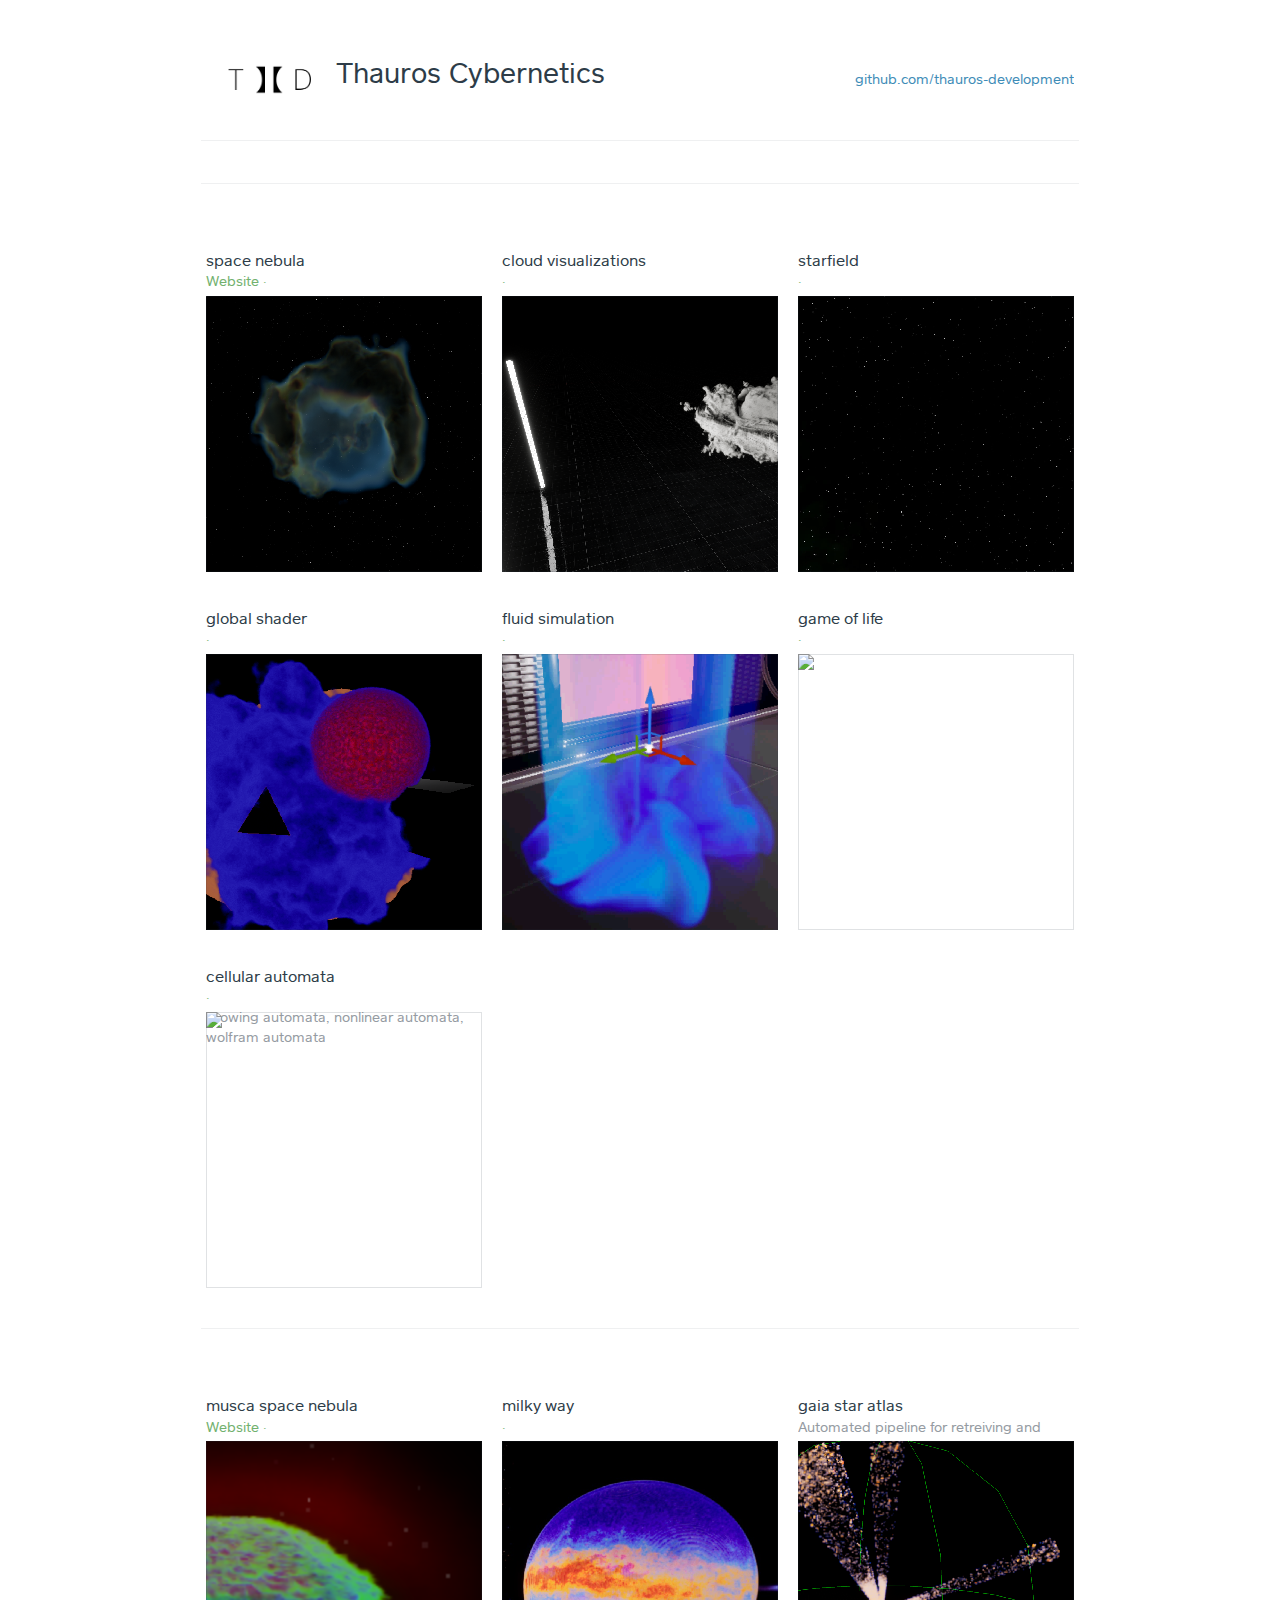
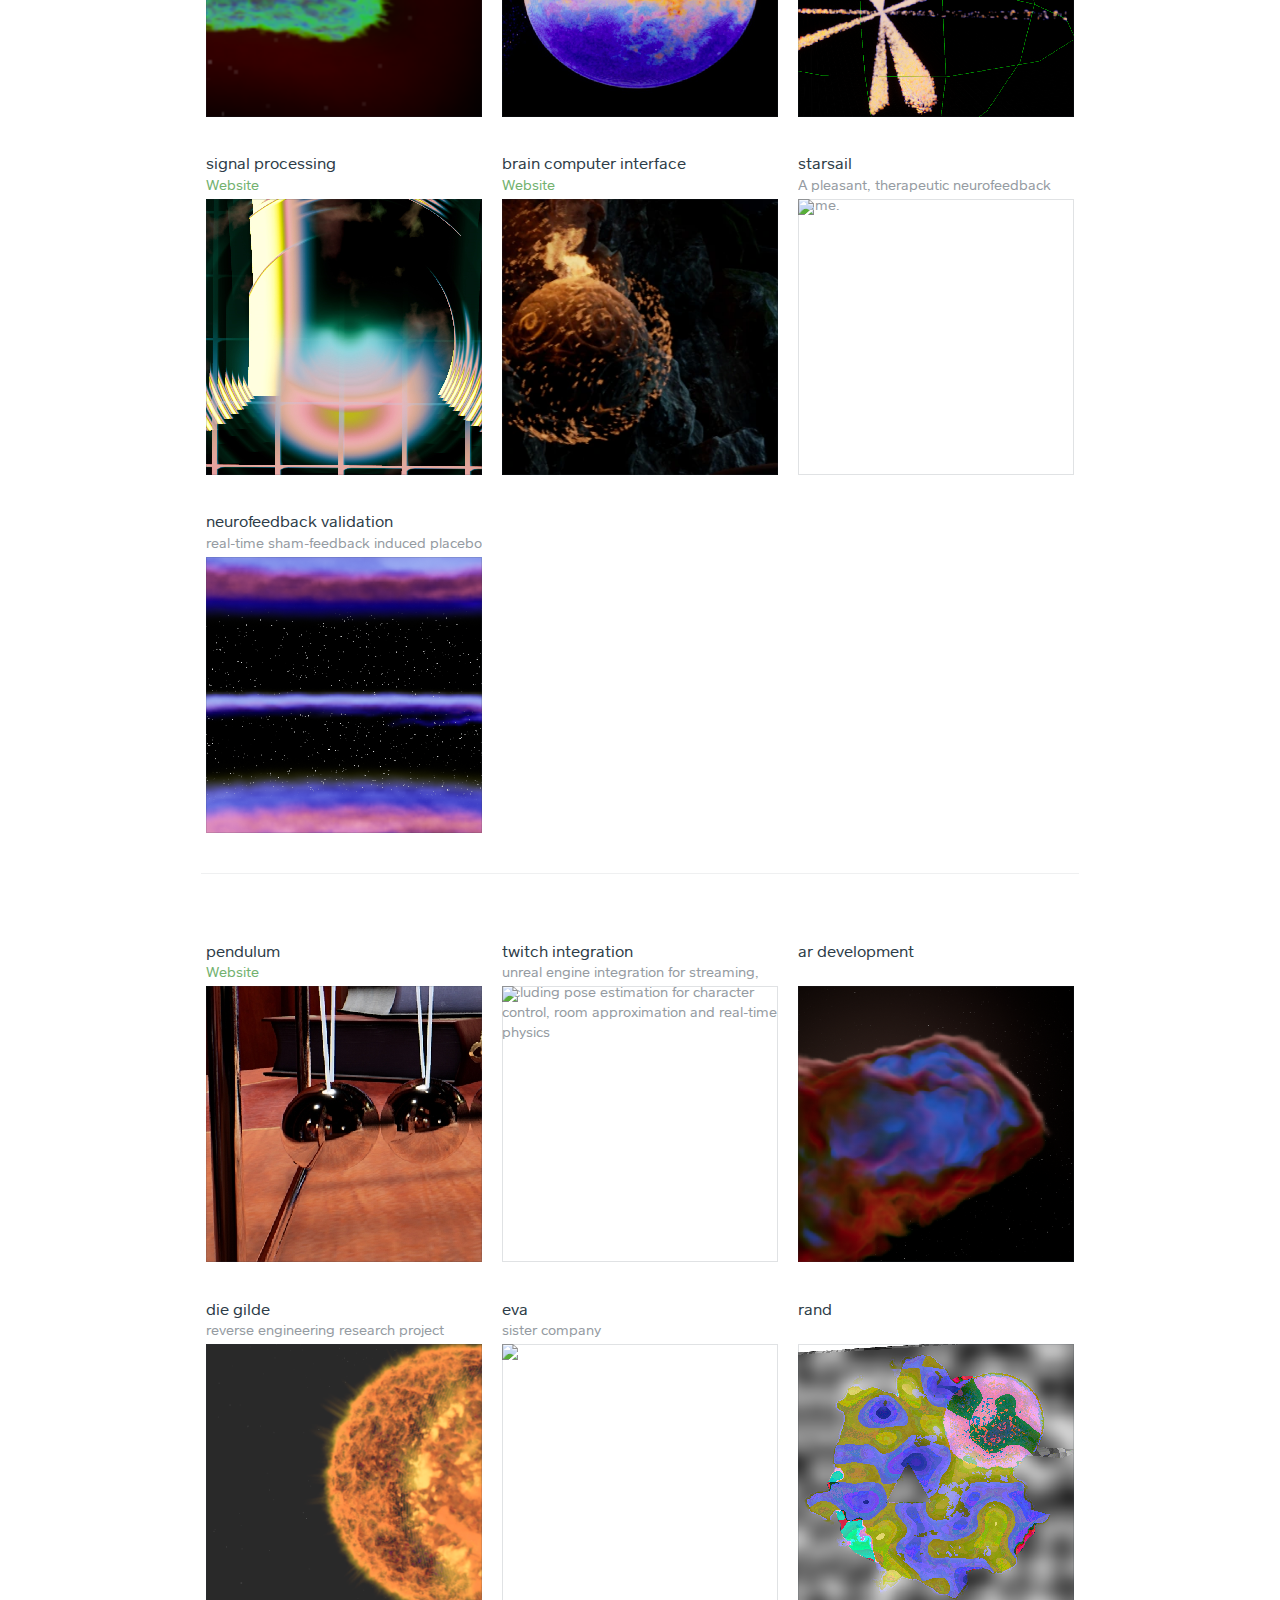
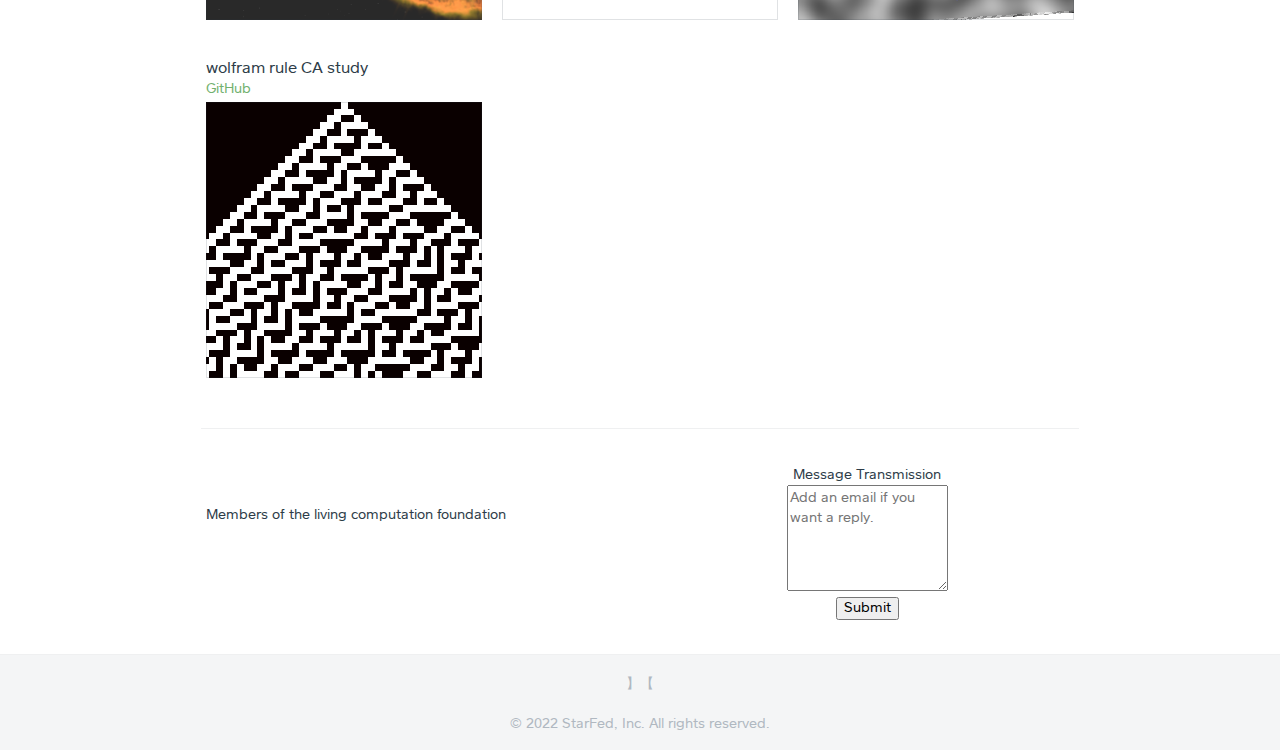
==== commit 062c2356: "" ====
--- a/index.html
+++ b/index.html
@@ -2,7 +2,7 @@
 <html>
   <head>
     <meta charset="utf-8">
-    <title>Thauros Dev</title>
+    <title>Thauros Development</title>
     <meta name="viewport" content="width=device-width, initial-scale=1.0, minimum-scale=1.0, maximum-scale=1.0">
 
     <link href="/assets/base.css" media="screen" rel="stylesheet" type="text/css" />
@@ -19,7 +19,7 @@
               <img alt="ThD " src="/images/logo.png" />
             </div>
             <div class="profile-name">
-              <h1>Thauros Decorp.</h1>
+              <h1>Thauros Cybernetics</h1>
             </div>
           </header>
           <aside class="profile-summary">
@@ -33,13 +33,14 @@
           <!-- TODO header? -->
 
           <div class="profile-description">
-            <p>Cybernetics</p>
+            <p> </p>
           </div>
 
+          <!-- 
           <article class="profile-menu" id="menu">
             <nav class="menu-navigation">
               <ul class="menu-navigation-list">
-                <li class="menu-navigation-list-item"><a href="#android">Android</a></li>
+                <li class="menu-navigation-list-item"><a href="# "> </a></li>
                 <li class="menu-navigation-list-item"><a href="#c">C</a></li>
                 <li class="menu-navigation-list-item"><a href="#go">Go</a></li>
                 <li class="menu-navigation-list-item"><a href="#ios">iOS</a></li>
@@ -48,8 +49,9 @@
                 <li class="menu-navigation-list-item"><a href="#kotlin">Kotlin</a></li>
                 <li class="menu-navigation-list-item"><a href="#ruby">Ruby</a></li>
                 <li class="menu-navigation-list-item"><a href="#other">Other</a></li>
-              </ul>
+                </ul>
             </nav>
+            -->
 
 
   <!-- custom 
@@ -135,15 +137,15 @@
             
              -->
 
-            <div id="android" class="menu-category">
-              <h3 class="menu-category-name">Android</h3>
+            <div id=" " class="menu-category">
+              <h3 class="menu-category-name"></h3>
               <ol class="menu-category-list has-images">
               <!-- nebula renderer-->
               <li class="menu-item">
                 <div class="menu-item-info">
                   <h4 class="menu-item-name">space nebula</h4>
-                  <span class="menu-item-price"><a href="http://square.github.io/assertj-android/" target="_blank">Website</a> &middot; <a href="https://github.com/square/assertj-android" target="_blank">GitHub</a></span>
-                  <p class="menu-item-description">Real-time ray-caster for translucent volumetrics.</p>
+                  <span class="menu-item-price"><a href="https://www.unrealengine.com/marketplace/en-US/product/space-nebula-and-starfield-v2" target="_blank">Website</a> &middot; <a href="" target="_blank"></a></span>
+                  <p class="menu-item-description">real-time ray-caster for translucent volumetrics</p>
                 </div>
                 <div class="menu-item-image has-meta-content">
                   <img src="repo_images/nebula 1.png" />
@@ -154,9 +156,9 @@
 			  
               <li class="menu-item">
                 <div class="menu-item-info">
-                  <h4 class="menu-item-name">cloud visualization</h4>
-                  <span class="menu-item-price"><a href="https://square.github.io/leakcanary" target="_blank">Website</a> &middot; <a href="https://github.com/square/leakcanary" target="_blank">GitHub</a></span>
-                  <p class="menu-item-description">industry standard support</p>
+                  <h4 class="menu-item-name">cloud visualizations</h4>
+                  <span class="menu-item-price"><a href="" target="_blank"></a> &middot; <a href="" target="_blank"></a></span>
+                  <p class="menu-item-description">industrial vdb support</p>
                 </div>
                 <div class="menu-item-image has-meta-content">
                   <img src="repo_images/dark nebula 2.png" />
@@ -168,82 +170,71 @@
               <li class="menu-item">
                 <div class="menu-item-info">
                   <h4 class="menu-item-name">starfield</h4>
-                  <span class="menu-item-price"><a href="http://square.github.io/okhttp/" target="_blank">Website</a> &middot; <a href="https://github.com/square/okhttp" target="_blank">GitHub</a></span>
-                  <p class="menu-item-description"> procedural and deterministic rendering of large scale starfields </p>
+                  <span class="menu-item-price"><a href="" target="_blank"></a> &middot; <a href="" target="_blank"></a></span>
+                  <p class="menu-item-description">rendering of large scale procedural and deterministic starfields</p>
                 </div>
                 <div class="menu-item-image has-meta-content">
                   <img src="repo_images/stars.png" />
                 </div>
               </li>
-			  <!-- nebula2 -->
+			  <!-- global shader -->
               <li class="menu-item">
                 <div class="menu-item-info">
                   <h4 class="menu-item-name">global shader</h4>
-                  <span class="menu-item-price"><a href="https://square.github.io/okio/" target="_blank">Website</a> &middot; <a href="https://github.com/square/okio" target="_blank">GitHub</a></span>
-                  <p class="menu-item-description">true 3d textures</p>
+                  <span class="menu-item-price"><a href="" target="_blank"></a> &middot; <a href="" target="_blank"></a></span>
+                  <p class="menu-item-description">using 2d layered textures and true 3d textures. Win and Linux based support through directx and vulkan</p>
                 </div>
                 <div class="menu-item-image has-meta-content">
                   <img src="repo_images/nebula 3.png" />
                 </div>
               </li>
-			  <!-- game of life -->
-              <li class="menu-item">
-                <div class="menu-item-info">
-                  <h4 class="menu-item-name">game of life</h4>
-                  <span class="menu-item-price"><a href="http://square.github.io/picasso/" target="_blank">Website</a> &middot; <a href="https://github.com/square/picasso" target="_blank">GitHub</a></span>
-                  <p class="menu-item-description">A powerful image downloading and caching library for Android</p>
-                </div>
-                <div class="menu-item-image has-meta-content">
-                  <img src="repo_images/random noise xor.png" />
-                </div>
-              </li>
-			  <!-- wolfram cas -->
-              <li class="menu-item">
-                <div class="menu-item-info">
-                  <h4 class="menu-item-name">wolfram CAs</h4>
-                  <span class="menu-item-price"><a href="http://square.github.io/pollexor/" target="_blank">Website</a> &middot; <a href="https://github.com/square/pollexor" target="_blank">GitHub</a></span>
-                  <p class="menu-item-description">Java client for the Thumbor image service which allows you to build URIs in an expressive fashion using a fluent API.</p>
-                </div>
-                <div class="menu-item-image has-meta-content">
-                  <img src="repo_images/random noise xor.png" />
-                </div>
-              </li>
-			   <!-- chua ca -->
-              <li class="menu-item">
-                <div class="menu-item-info">
-                  <h4 class="menu-item-name">chua CAs</h4>
-                  <span class="menu-item-price"><a href="http://square.github.io/pollexor/" target="_blank">Website</a> &middot; <a href="https://github.com/square/pollexor" target="_blank">GitHub</a></span>
-                  <p class="menu-item-description">Java client for the Thumbor image service which allows you to build URIs in an expressive fashion using a fluent API.</p>
-                </div>
-                <div class="menu-item-image has-meta-content">
-                  <img src="/repo_images/random noise xor.png" />
-                </div>
-              </li>
 			  <!-- fluid sim -->
               <li class="menu-item">
                 <div class="menu-item-info">
                   <h4 class="menu-item-name">fluid simulation</h4>
-                  <span class="menu-item-price"><a href="http://square.github.io/retrofit/" target="_blank">Website</a> &middot; <a href="https://github.com/square/retrofit" target="_blank">GitHub</a></span>
+                  <span class="menu-item-price"><a href="" target="_blank"></a> &middot; <a href="" target="_blank"></a></span>
                   <p class="menu-item-description"></p>
                 </div>
                 <div class="menu-item-image has-meta-content">
                   <img src="/repo_images/fluid 1.png" />
                 </div>
               </li>
-            </ol>
-          </div>
+
+          <!-- game of life -->
+          <li class="menu-item">
+            <div class="menu-item-info">
+              <h4 class="menu-item-name">game of life</h4>
+              <span class="menu-item-price"><a href="" target="_blank"></a> &middot; <a href="" target="_blank"></a></span>
+              <p class="menu-item-description"></p>
+            </div>
+            <div class="menu-item-image has-meta-content">
+              <img src="repo_images/Game of life 276x276.png" />
+            </div>
+          </li>
+     <!-- chua ca -->
+          <li class="menu-item">
+            <div class="menu-item-info">
+              <h4 class="menu-item-name">cellular automata</h4>
+              <span class="menu-item-price"><a href="" target="_blank"></a> &middot; <a href="" target="_blank"></a></span>
+              <p class="menu-item-description">growing automata, nonlinear automata, wolfram automata</p>
+            </div>
+            <div class="menu-item-image has-meta-content">
+              <img src="/repo_images/CA builder 276x276.png" />
+            </div>
+          </li>
+        </ol>
+      </div>
             
 			
-            <div id="go" class="menu-category">
-              <h3 class="menu-category-name">Go</h3>
+            <div id="  " class="menu-category">
+              <h3 class="menu-category-name"></h3>
               <ol class="menu-category-list has-images">
                 <!-- musca-->
                 <li class="menu-item">
                   <div class="menu-item-info">
                     <h4 class="menu-item-name">musca space nebula</h4>
-                    <span class="menu-item-price"><a href="https://square.github.io/workflow" target="_blank">Website</a> &middot; <a href="https://github.com/square/workflow" target="_blank">GitHub</a></span>
-                    <p class="menu-item-description">Visualization of Aris Tritsis method for approximating the 3d shape of nebulae.
-                (link to science?)</p>
+                    <span class="menu-item-price"><a href="https://www.science.org/doi/full/10.1126/science.aao1185" target="_blank">Website</a> &middot; <a href="" target="_blank"></a></span>
+                    <p class="menu-item-description">visualization of Aris Tritsis' methods for approximating 3d shapes of space nebulae</p>
                   </div>
                 <div class="menu-item-image has-meta-content">
                     <img src="/repo_images/musca 1.png" />
@@ -254,7 +245,7 @@
                 <li class="menu-item">
                   <div class="menu-item-info">
                     <h4 class="menu-item-name">milky way</h4>
-                    <span class="menu-item-price"><a href="http://square.github.io/moshi/1.x/moshi/" target="_blank">Website</a> &middot; <a href="https://github.com/square/moshi" target="_blank">GitHub</a></span>
+                    <span class="menu-item-price"><a href="" target="_blank"></a> &middot; <a href="" target="_blank"></a></span>
                     <p class="menu-item-description">mapping of universal background radiation</p>
                   </div>
                   <div class="menu-item-image has-meta-content">
@@ -266,21 +257,20 @@
                 <li class="menu-item">
                   <div class="menu-item-info">
                     <h4 class="menu-item-name">gaia star atlas</h4>
-                    <span class="menu-item-price"><a href="https://github.com/square/anvil" target="_blank">GitHub</a></span>
-                    <p class="menu-item-description">Automated pipeline for retreiving and processing of modern star position data to the borders of the observable universe </p>
+                    <span class="menu-item-price"><a href="" target="_blank"></a></span>
+                    <p class="menu-item-description">
+                      Automated pipeline for retreiving and processing of modern star position data to the borders of the observable universe </p>
                   </div>
                 <div class="menu-item-image has-meta-content">
                     <img src="/repo_images/gaia 2.png" />
                   </div>
                 </li>
-
-
 			  <!-- data tracker -->
               <li class="menu-item">
                 <div class="menu-item-info">
-                  <h4 class="menu-item-name">Signal Processing</h4>
-                  <span class="menu-item-price"><a href="https://github.com/square/beancounter" target="_blank">GitHub</a></span>
-                  <p class="menu-item-description">Processing, Statistics and Interactive Visualizations</p>
+                  <h4 class="menu-item-name">signal processing</h4>
+                  <span class="menu-item-price"><a href="https://www.unrealengine.com/marketplace/en-US/product/datatracker-plugin" target="_blank">Website</a></span>
+                  <p class="menu-item-description">High-performa nce signal processing, statistics and interactive visualizations</p>
                 </div>
                 <div class="menu-item-image has-meta-content">
                   <img src="/repo_images/various 4.png" />
@@ -289,9 +279,9 @@
 		  <!-- bci -->
               <li class="menu-item">
                 <div class="menu-item-info">
-                  <h4 class="menu-item-name">brain-computer-interface</h4>
-                  <span class="menu-item-price"><a href="https://github.com/square/go-jose" target="_blank">GitHub</a></span>
-                  <p class="menu-item-description">An implementation of JOSE standards (JWE, JWS, JWT) in Go</p>
+                  <h4 class="menu-item-name">brain computer interface</h4>
+                  <span class="menu-item-price"><a href="https://forums.unrealengine.com/t/bci-ue4-plugin-brain-computer-interface-for-unreal-engine-4" target="_blank">Website</a></span>
+                  <p class="menu-item-description">connects most eeg and biosignal hardware to unreal engine</p>
                 </div>
 				<div class="menu-item-image has-meta-content">
                   <img src="/repo_images/bci1.png" />
@@ -303,7 +293,7 @@
               <li class="menu-item">
                 <div class="menu-item-info">
                   <h4 class="menu-item-name">starsail</h4>
-                  <span class="menu-item-price"><a href="https://github.com/square/spacecommander" target="_blank">GitHub</a></span>
+                  <span class="menu-item-price"><a href="" target="_blank"></a></span>
                   <p class="menu-item-description">A pleasant, therapeutic neurofeedback game.</p>
                 </div>
                 <div class="menu-item-image has-meta-content">
@@ -314,8 +304,8 @@
               <li class="menu-item">
                 <div class="menu-item-info">
                   <h4 class="menu-item-name">neurofeedback validation</h4>
-                  <span class="menu-item-price"><a href="https://github.com/square/ghostunnel" target="_blank">GitHub</a></span>
-                  <p class="menu-item-description">A simple SSL/TLS proxy with mutual authentication for securing non-TLS services</p>
+                  <span class="menu-item-price"><a href="" target="_blank"></a></span>
+                  <p class="menu-item-description">real-time sham-feedback induced placebo control condition</p>
                 </div>
 				<div class="menu-item-image has-meta-content">
                   <img src="/repo_images/various 2.png" />
@@ -327,14 +317,14 @@
 
 
               <div id="extended" class="menu-category">
-                <h3 class="menu-category-name">Go</h3>
+                <h3 class="menu-category-name"></h3>
                 <ol class="menu-category-list has-images">
           <!-- neb -->
               <li class="menu-item">
                 <div class="menu-item-info">
                   <h4 class="menu-item-name">pendulum</h4>
-                  <span class="menu-item-price"><a href="https://github.com/square/Aardvark" target="_blank">GitHub</a></span>
-                  <p class="menu-item-description">Real-time physics simulation of nonlinear and chaotic systems. Android app.</p>
+                  <span class="menu-item-price"><a href="https://www.unrealengine.com/marketplace/en-US/product/pendulum-physics-props" target="_blank">Website</a></span>
+                  <p class="menu-item-description">real-time physics simulation of nonlinear and chaotic systems for windows and android</p>
                 </div>
           <div class="menu-item-image has-meta-content">
                   <img src="/repo_images/pendulum 1.png" />
@@ -344,18 +334,18 @@
               <li class="menu-item">
                 <div class="menu-item-info">
                   <h4 class="menu-item-name">twitch integration</h4>
-                  <span class="menu-item-price"><a href="https://github.com/square/Aardvark" target="_blank">GitHub</a></span>
-                  <p class="menu-item-description">Aardvark is a library that makes it dead simple to create actionable bug reports.</p>
-                </div>
-          <div class="menu-item-image has-meta-content">
-                  <img src="/repo_images/nebula 7a.png" />
+                  <span class="menu-item-price"><a href="" target="_blank"></a></span>
+                  <p class="menu-item-description">unreal engine integration for streaming, including pose estimation for character control, room approximation and real-time physics</p>
+                </div>
+          <div class="menu-item-image has-meta-content">
+                  <img src="/repo_images/cyber 276x276.png" />
                 </div>
               </li>
           <!-- neb b-->
               <li class="menu-item">
                 <div class="menu-item-info">
                   <h4 class="menu-item-name">ar development</h4>
-                  <span class="menu-item-price"><a href="https://github.com/square/Aardvark" target="_blank">GitHub</a></span>
+                  <span class="menu-item-price"><a href="" target="_blank"></a></span>
                   <p class="menu-item-description"></p>
                 </div>
           <div class="menu-item-image has-meta-content">
@@ -366,30 +356,41 @@
               <li class="menu-item">
                 <div class="menu-item-info">
                   <h4 class="menu-item-name">die gilde</h4>
-                  <span class="menu-item-price"><a href="https://github.com/square/Aardvark" target="_blank">GitHub</a></span>
+                  <span class="menu-item-price"><a href="" target="_blank"></a></span>
                   <p class="menu-item-description">reverse engineering research project</p>
                 </div>
           <div class="menu-item-image has-meta-content">
                   <img src="/repo_images/nebula 8.png" />
                 </div>
               </li>			 
-          <!-- neb b-->
+          <!-- eva -->
               <li class="menu-item">
                 <div class="menu-item-info">
                   <h4 class="menu-item-name">eva</h4>
-                  <span class="menu-item-price"><a href="https://github.com/square/Aardvark" target="_blank">GitHub</a></span>
-                  <p class="menu-item-description">biomedical sister company</p>
-                </div>
-          <div class="menu-item-image has-meta-content">
-                  <img src="/repo_images/random noise xor.png" />
-                </div>
-              </li>
+                  <span class="menu-item-price"><a href="" target="_blank"></a></span>
+                  <p class="menu-item-description">sister company</p>
+                </div>
+          <div class="menu-item-image has-meta-content">
+                  <img src="/repo_images/Ave10 e 276x276.png" />
+                </div>
+              </li>
+                        <!-- neb b-->
+                        <li class="menu-item">
+                          <div class="menu-item-info">
+                            <h4 class="menu-item-name">rand</h4>
+                            <span class="menu-item-price"><a href="" target="_blank"></a></span>
+                            <p class="menu-item-description"></p>
+                          </div>
+                    <div class="menu-item-image has-meta-content">
+                            <img src="/repo_images/random noise xor.png" />
+                          </div>
+                        </li>
               <!-- rule study -->
               <li class="menu-item">
                 <div class="menu-item-info">
                   <h4 class="menu-item-name">wolfram rule CA study</h4>
-                  <span class="menu-item-price"><a href="https://github.com/square/Aardvark" target="_blank">GitHub</a></span>
-                  <p class="menu-item-description">1D time series method collection and rule 30 proof proposal</p>
+                  <span class="menu-item-price"><a href="https://github.com/thauros-development/wolfram-rule-CA-analysis" target="_blank">GitHub</a></span>
+                  <p class="menu-item-description">1D time series method collection and rule 30 intuitive proof proposal</p>
                 </div>
           <div class="menu-item-image has-meta-content">
                   <img src="/repo_images/rule30 276x276.png" />
@@ -404,6 +405,8 @@
             <ul class='twitter-columns'>
               
               <li class="profile-module">  <!--  module-twitter -->
+                <br>
+                <br>
                 <p>Members of the living computation foundation</p>
               
                 <!-- 
@@ -416,13 +419,13 @@
               
               <li class="profile-module">
                 <center>
-                <h3 id="message-note">Transmit a Message</h4>
+                <h3 id="message-note">Message Transmission</h4>
                   <form id="fs-frm" name="simple-contact-form" accept-charset="utf-8" action="https://formspree.io/f/xqknqakl" method="post">
                   <fieldset id="fs-frm-inputs">
                    <!-- <label for="email-address">Email Address</label><br>
                     <input type="email" name="_replyto" id="email-address" placeholder="email" required=""><br>  -->
                     <!-- <label for="message">Message</label><br> -->
-                    <textarea rows="5" name="message" id="message" placeholder="Add an email if you expect a reply." required=""></textarea><br>
+                    <textarea rows="5" name="message" id="message" placeholder="Add an email if you want a reply." required=""></textarea><br>
                     <input type="hidden" name="_subject" id="email-subject" value="Github.io Contact Form Submission">
                   </fieldset>
                   <input type="submit" value="Submit">
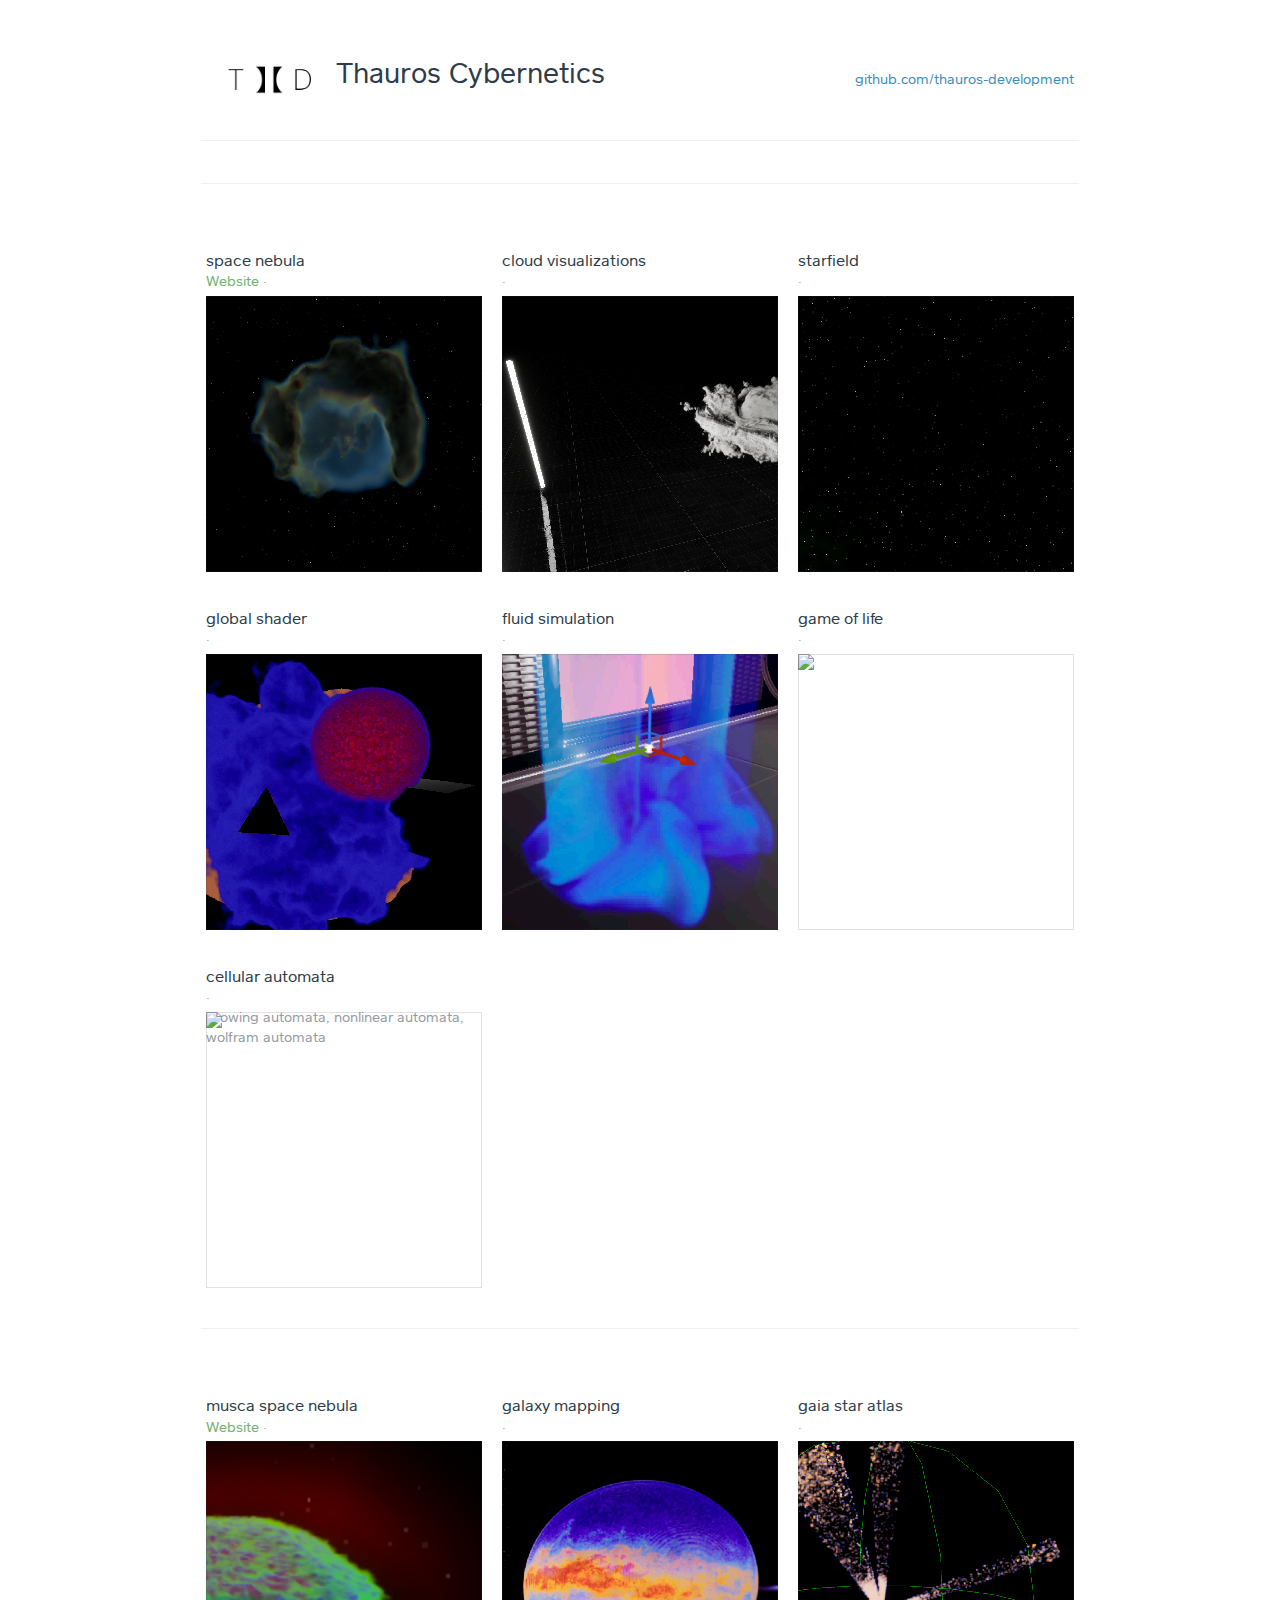
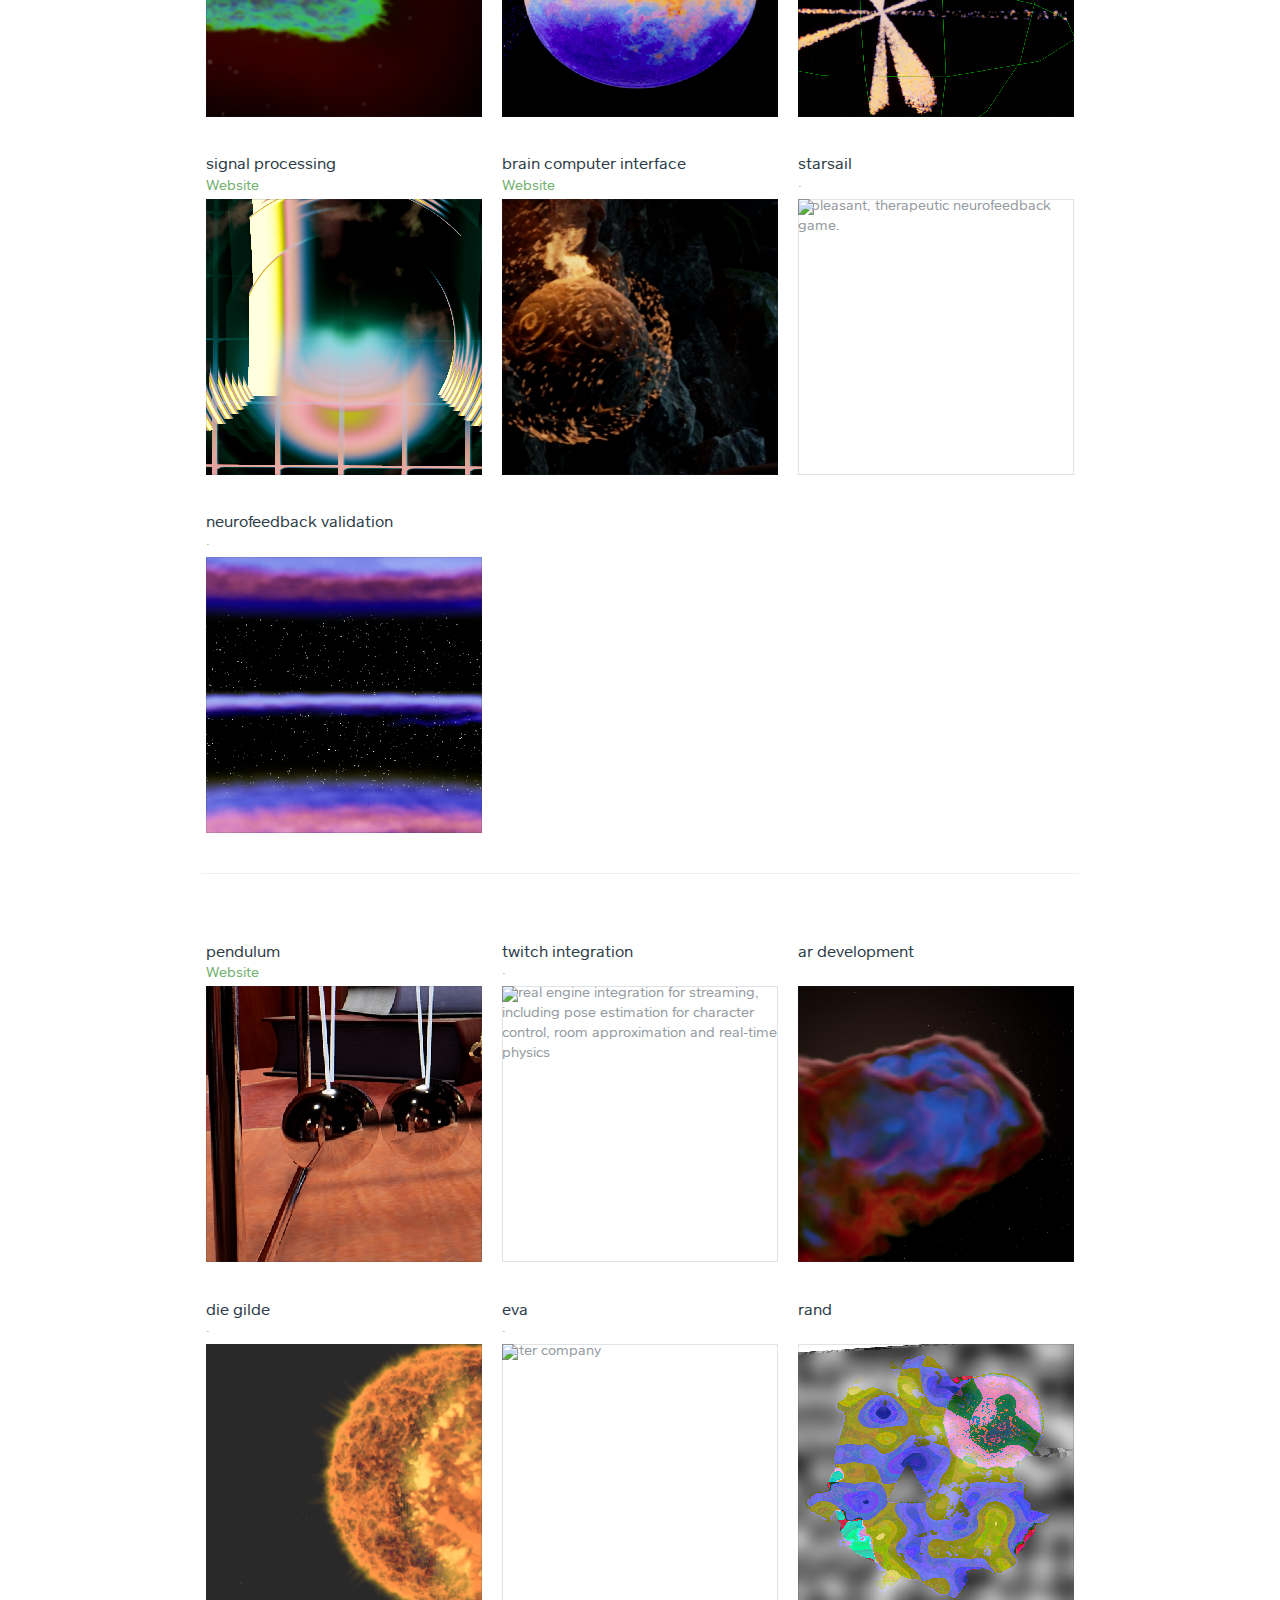
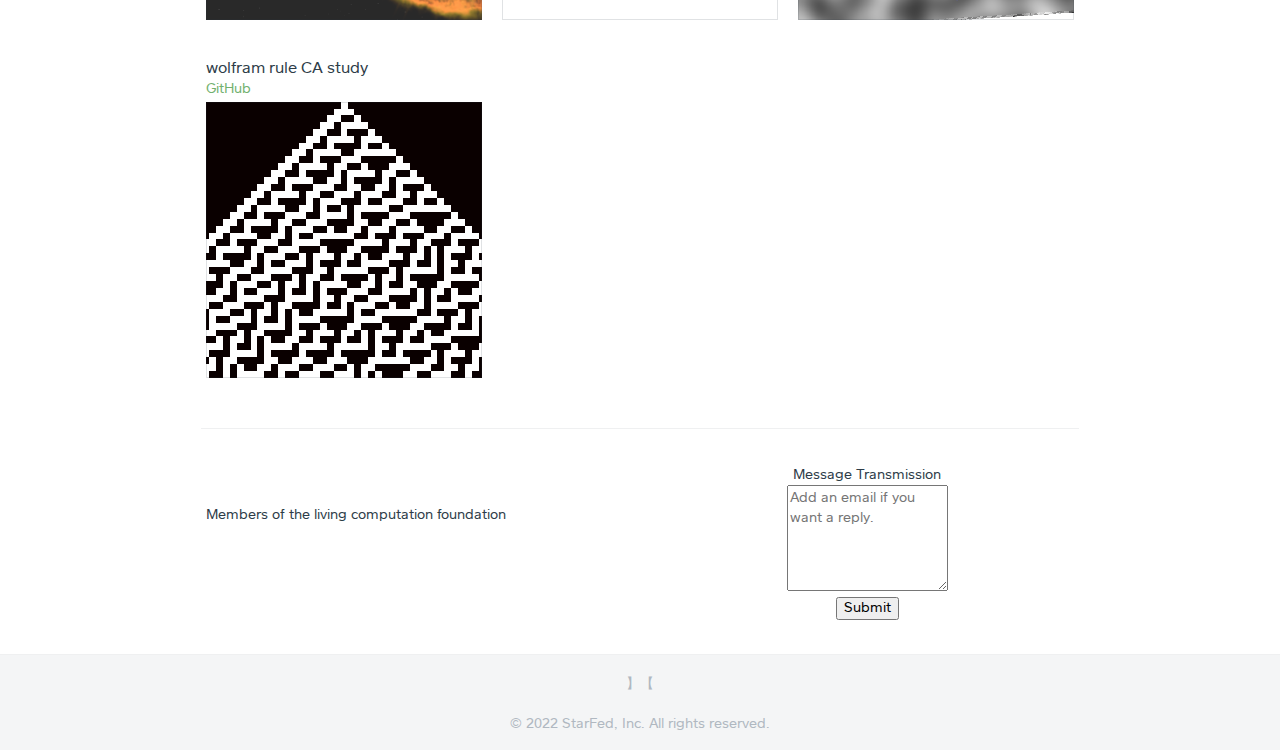
==== commit a2399876: "push it to the limit" ====
--- a/index.html
+++ b/index.html
@@ -244,9 +244,9 @@
                 <!-- milky way (link?)-->
                 <li class="menu-item">
                   <div class="menu-item-info">
-                    <h4 class="menu-item-name">milky way</h4>
+                    <h4 class="menu-item-name">galaxy mapping</h4>
                     <span class="menu-item-price"><a href="" target="_blank"></a> &middot; <a href="" target="_blank"></a></span>
-                    <p class="menu-item-description">mapping of universal background radiation</p>
+                    <p class="menu-item-description">mapping of universal background radiation and milky way</p>
                   </div>
                   <div class="menu-item-image has-meta-content">
                     <img src="/repo_images/milky way.png" />
@@ -257,9 +257,9 @@
                 <li class="menu-item">
                   <div class="menu-item-info">
                     <h4 class="menu-item-name">gaia star atlas</h4>
-                    <span class="menu-item-price"><a href="" target="_blank"></a></span>
-                    <p class="menu-item-description">
-                      Automated pipeline for retreiving and processing of modern star position data to the borders of the observable universe </p>
+                    <span class="menu-item-price"><a href="" target="_blank">&middot;</a></span>
+
+                    <p class="menu-item-description">automated retreiving and processing of modern star position data to the borders of the observable universe </p>
                   </div>
                 <div class="menu-item-image has-meta-content">
                     <img src="/repo_images/gaia 2.png" />
@@ -293,7 +293,7 @@
               <li class="menu-item">
                 <div class="menu-item-info">
                   <h4 class="menu-item-name">starsail</h4>
-                  <span class="menu-item-price"><a href="" target="_blank"></a></span>
+                  <span class="menu-item-price"><a href="" target="_blank">&middot;</a></span>
                   <p class="menu-item-description">A pleasant, therapeutic neurofeedback game.</p>
                 </div>
                 <div class="menu-item-image has-meta-content">
@@ -304,7 +304,7 @@
               <li class="menu-item">
                 <div class="menu-item-info">
                   <h4 class="menu-item-name">neurofeedback validation</h4>
-                  <span class="menu-item-price"><a href="" target="_blank"></a></span>
+                  <span class="menu-item-price"><a href="" target="_blank">&middot;</a></span>
                   <p class="menu-item-description">real-time sham-feedback induced placebo control condition</p>
                 </div>
 				<div class="menu-item-image has-meta-content">
@@ -334,7 +334,7 @@
               <li class="menu-item">
                 <div class="menu-item-info">
                   <h4 class="menu-item-name">twitch integration</h4>
-                  <span class="menu-item-price"><a href="" target="_blank"></a></span>
+                  <span class="menu-item-price"><a href="" target="_blank">&middot;</a></span>
                   <p class="menu-item-description">unreal engine integration for streaming, including pose estimation for character control, room approximation and real-time physics</p>
                 </div>
           <div class="menu-item-image has-meta-content">
@@ -356,7 +356,7 @@
               <li class="menu-item">
                 <div class="menu-item-info">
                   <h4 class="menu-item-name">die gilde</h4>
-                  <span class="menu-item-price"><a href="" target="_blank"></a></span>
+                  <span class="menu-item-price"><a href="" target="_blank">&middot;</a></span>
                   <p class="menu-item-description">reverse engineering research project</p>
                 </div>
           <div class="menu-item-image has-meta-content">
@@ -367,7 +367,7 @@
               <li class="menu-item">
                 <div class="menu-item-info">
                   <h4 class="menu-item-name">eva</h4>
-                  <span class="menu-item-price"><a href="" target="_blank"></a></span>
+                  <span class="menu-item-price"><a href="" target="_blank">&middot;</a></span>
                   <p class="menu-item-description">sister company</p>
                 </div>
           <div class="menu-item-image has-meta-content">
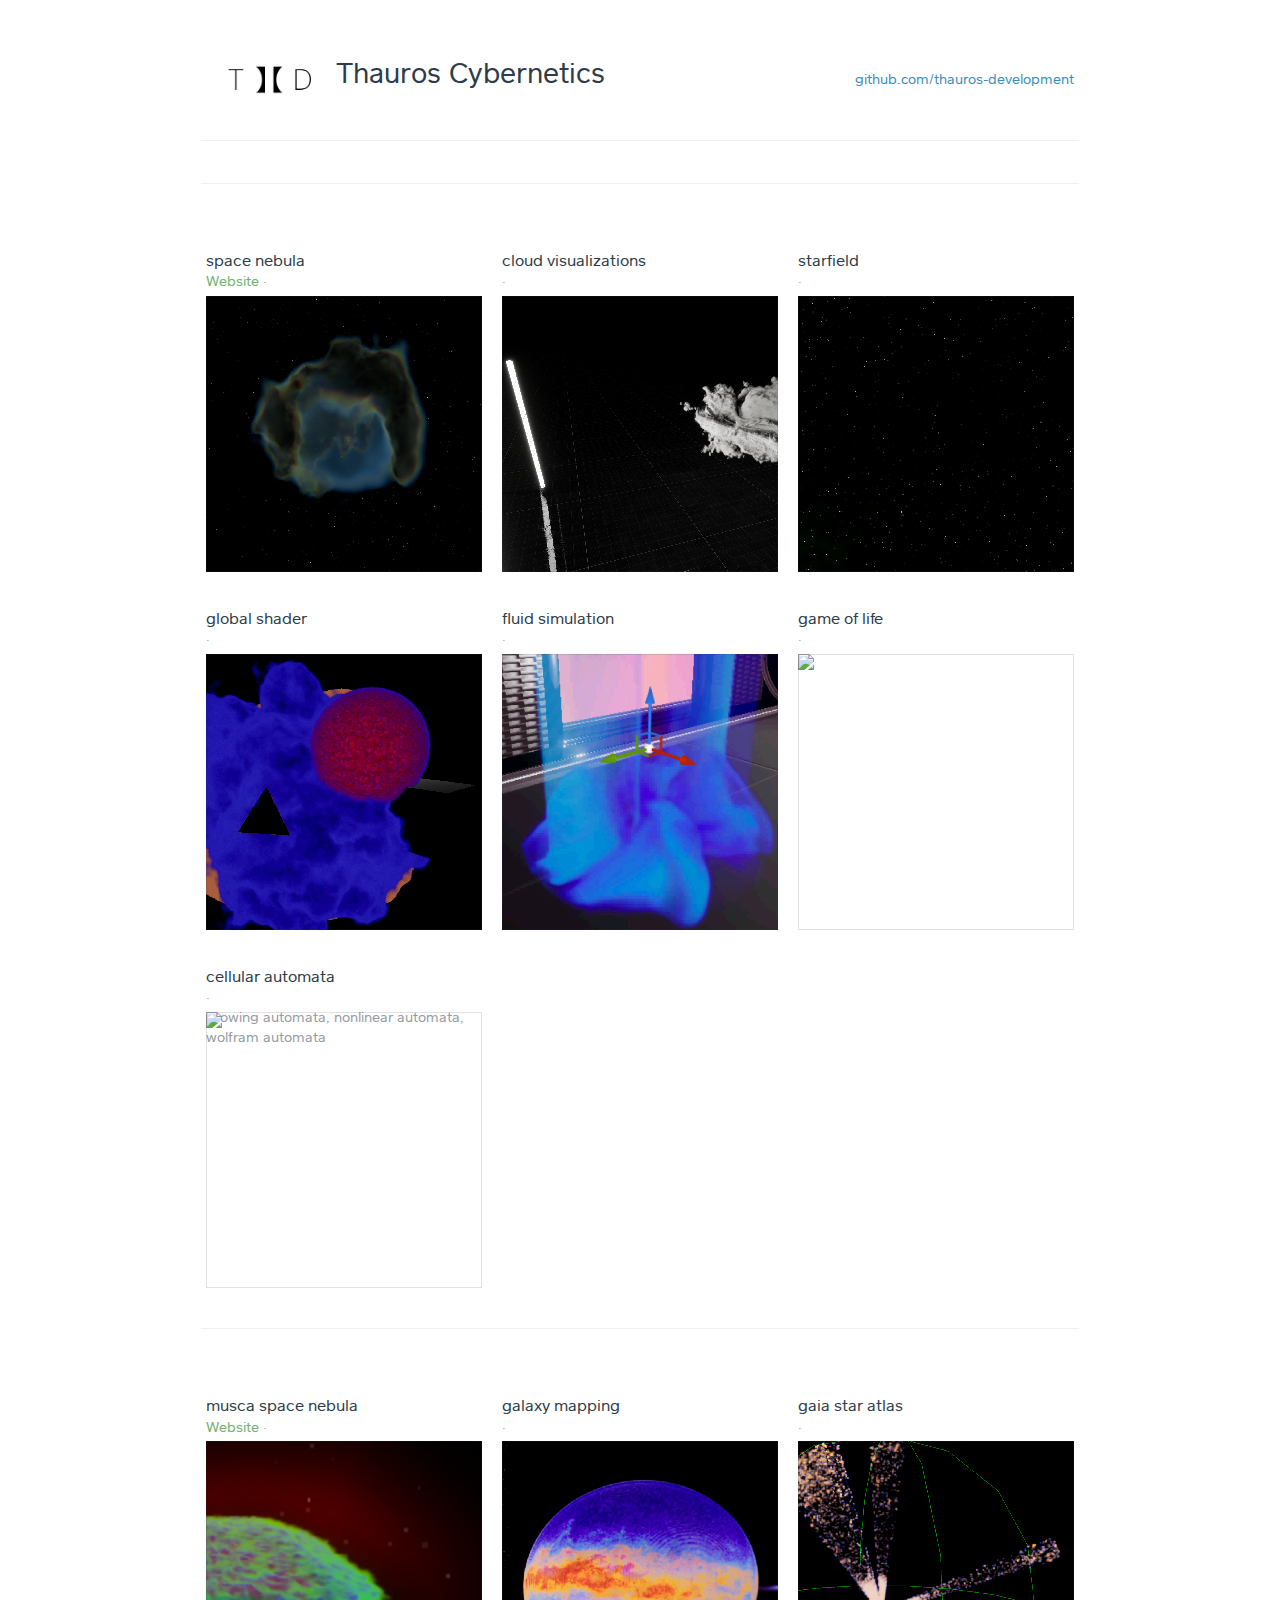
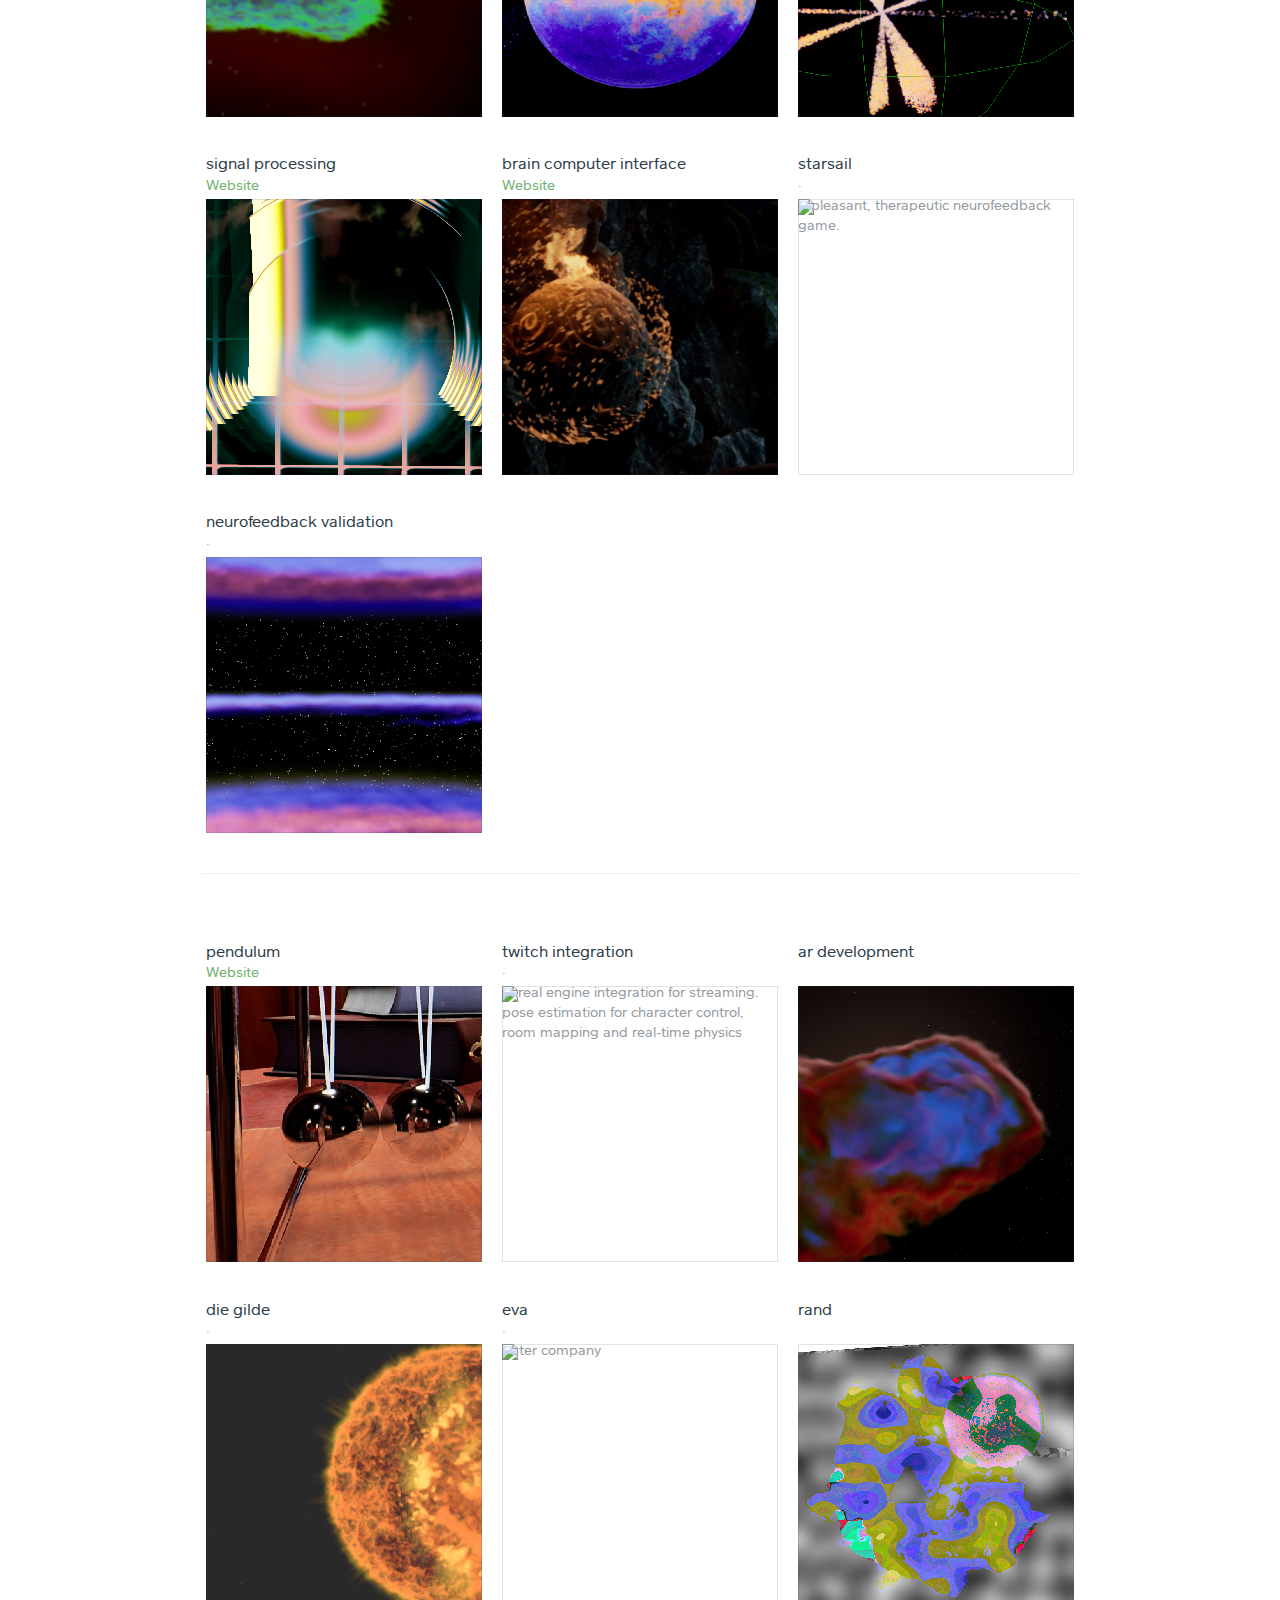
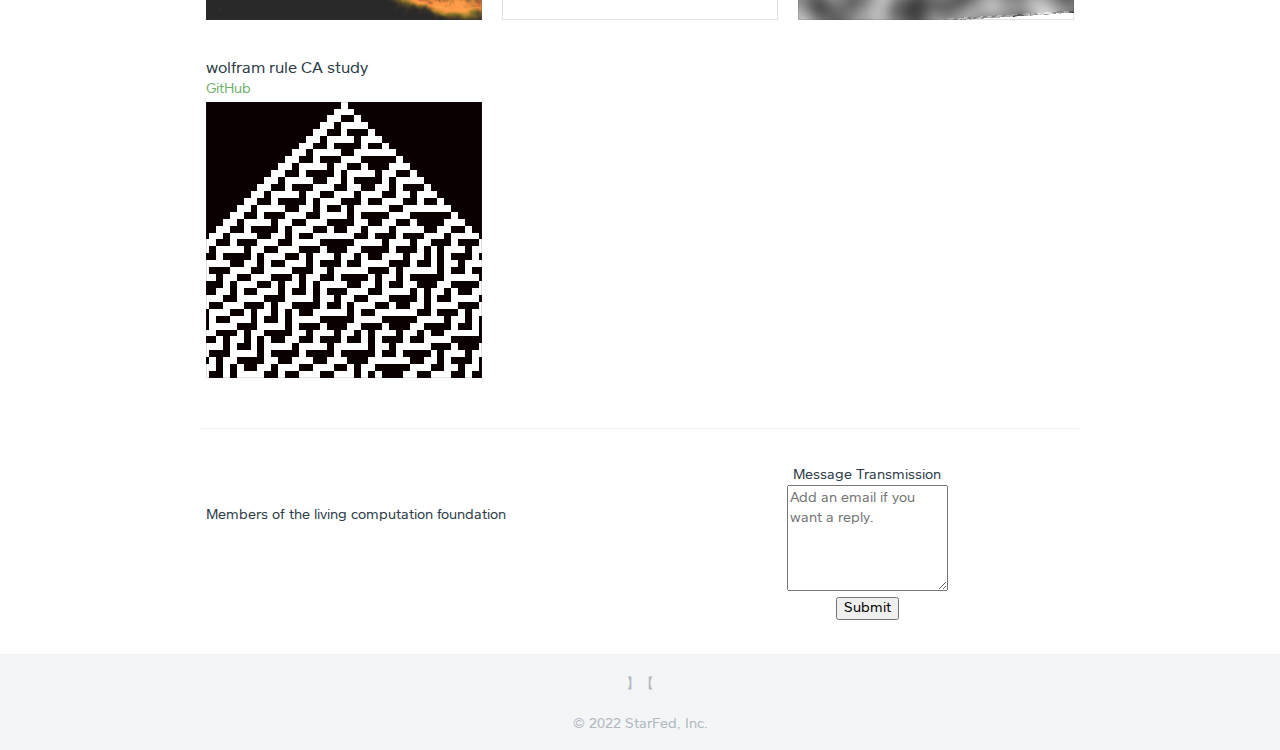
==== commit 705cd785: "push it to the limit" ====
--- a/index.html
+++ b/index.html
@@ -55,7 +55,9 @@
 
 
   <!-- custom 
-            
+            // adapted from square's html template        
+
+
               graphics
 
               procedural universe
@@ -335,7 +337,7 @@
                 <div class="menu-item-info">
                   <h4 class="menu-item-name">twitch integration</h4>
                   <span class="menu-item-price"><a href="" target="_blank">&middot;</a></span>
-                  <p class="menu-item-description">unreal engine integration for streaming, including pose estimation for character control, room approximation and real-time physics</p>
+                  <p class="menu-item-description">unreal engine integration for streaming. pose estimation for character control, room mapping and real-time physics</p>
                 </div>
           <div class="menu-item-image has-meta-content">
                   <img src="/repo_images/cyber 276x276.png" />
@@ -452,7 +454,7 @@
           <li class="footer-navigation-item"><a href="https://squareup.com/help" class="track">Help Center</a></li>
         </ul>
          -->
-        <p class="copyright">© 2022 StarFed, Inc. All rights reserved.</p>
+        <p class="copyright">© 2022 StarFed, Inc.</p>
       </nav>
     </footer>
 
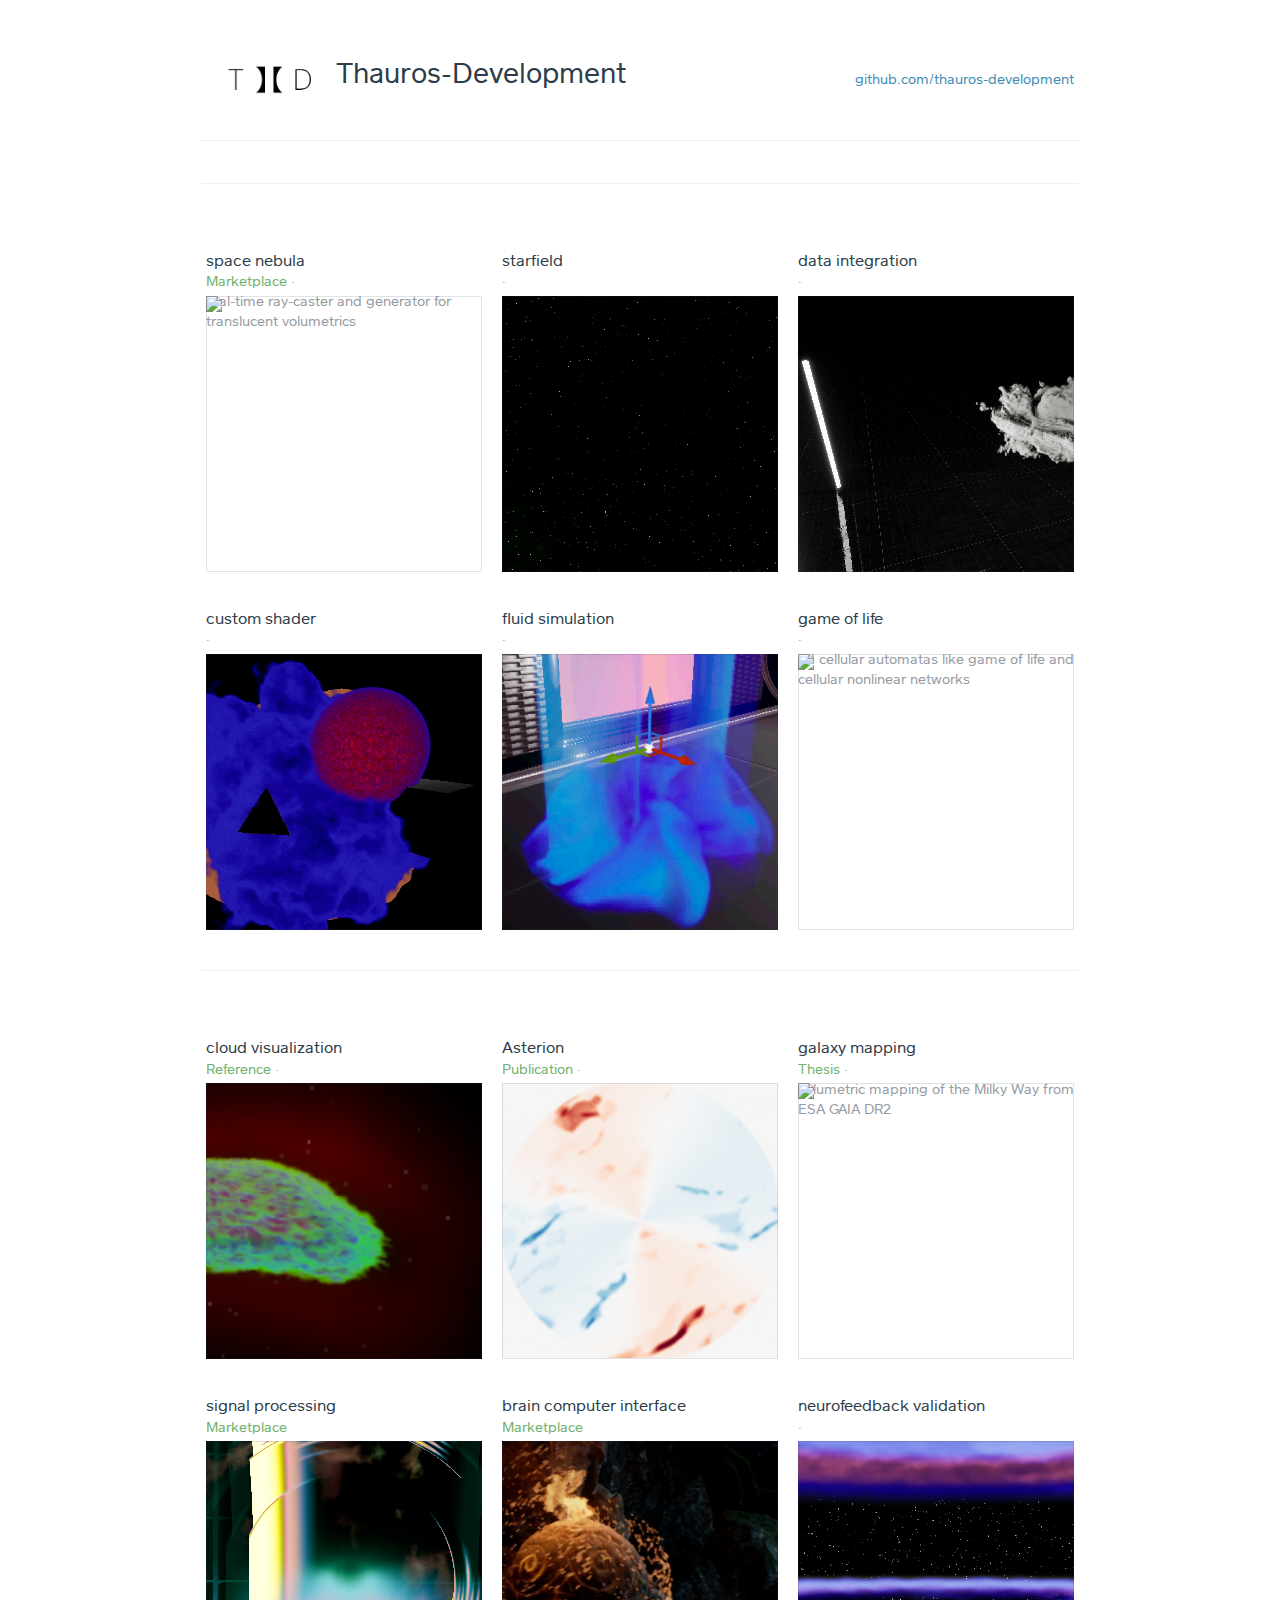
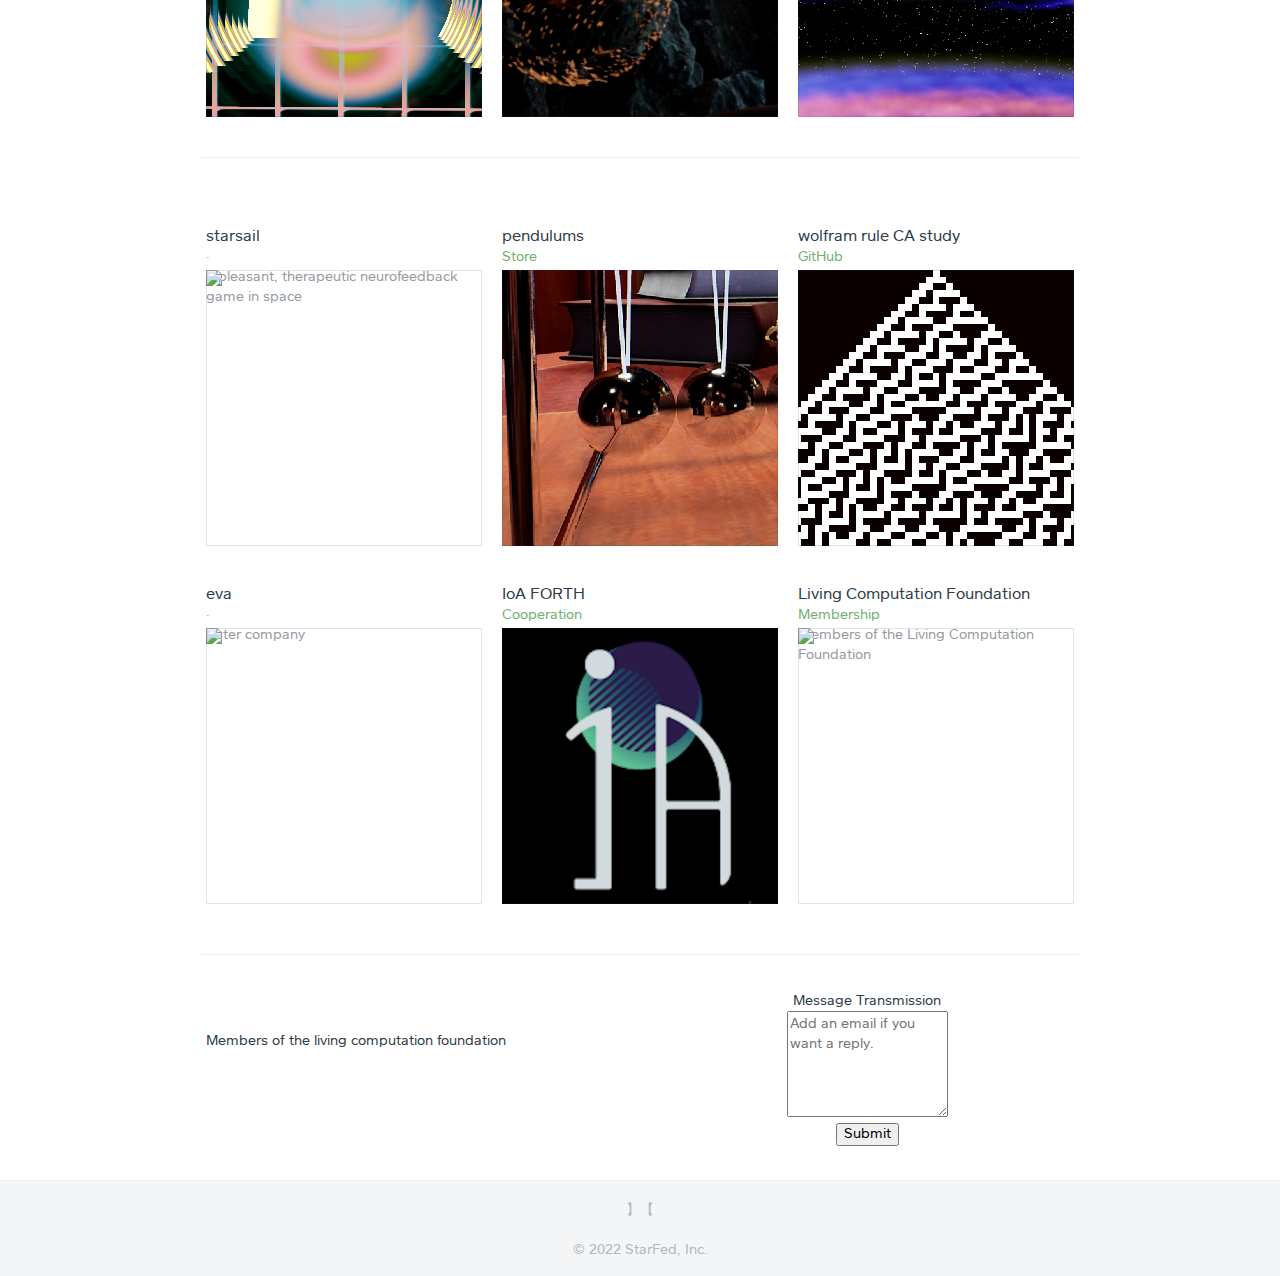
==== commit 1bdc74c8: "content update" ====
--- a/index.html
+++ b/index.html
@@ -19,12 +19,12 @@
               <img alt="ThD " src="/images/logo.png" />
             </div>
             <div class="profile-name">
-              <h1>Thauros Cybernetics</h1>
+              <h1>Thauros-Development</h1>
             </div>
           </header>
           <aside class="profile-summary">
             <div class="summary-location summary-module">
-              <a href="http://github.com/thauros-development">github.com/thauros-development</a>
+              <a href="https://github.com/thauros-development">github.com/thauros-development</a>
             </div>
           </aside>
         </section>
@@ -139,267 +139,284 @@
             
              -->
 
-            <div id=" " class="menu-category">
-              <h3 class="menu-category-name"></h3>
-              <ol class="menu-category-list has-images">
-              <!-- nebula renderer-->
-              <li class="menu-item">
+		<div id=" " class="menu-category">
+		<h3 class="menu-category-name"></h3>
+		<ol class="menu-category-list has-images">
+			  
+			  
+			<!-- nebula renderer-->
+			  
+			<li class="menu-item">
                 <div class="menu-item-info">
                   <h4 class="menu-item-name">space nebula</h4>
-                  <span class="menu-item-price"><a href="https://www.unrealengine.com/marketplace/en-US/product/space-nebula-and-starfield-v2" target="_blank">Website</a> &middot; <a href="" target="_blank"></a></span>
-                  <p class="menu-item-description">real-time ray-caster for translucent volumetrics</p>
+                  <span class="menu-item-price"><a href="https://www.unrealengine.com/marketplace/en-US/product/space-nebula-and-starfield-v2" target="_blank">Marketplace</a> &middot; <a href="" target="_blank"></a></span>
+                  <p class="menu-item-description">real-time ray-caster and generator for translucent volumetrics</p>
                 </div>
                 <div class="menu-item-image has-meta-content">
-                  <img src="repo_images/nebula 1.png" />
-                </div>
-              </li>
-			  
-			  <!-- vdb clouds-->
-			  
-              <li class="menu-item">
+                  <img src="repo_images/ScreenShot00033.png" />
+                </div>
+			</li>
+			  
+			  
+			<!-- starfield -->
+			  
+			<li class="menu-item">
                 <div class="menu-item-info">
-                  <h4 class="menu-item-name">cloud visualizations</h4>
-                  <span class="menu-item-price"><a href="" target="_blank"></a> &middot; <a href="" target="_blank"></a></span>
-                  <p class="menu-item-description">industrial vdb support</p>
+					<h4 class="menu-item-name">starfield</h4>
+					<span class="menu-item-price"><a href="" target="_blank"></a> &middot; <a href="" target="_blank"></a></span>
+					<p class="menu-item-description">rendering of large scale procedural and deterministic starfields</p>
                 </div>
                 <div class="menu-item-image has-meta-content">
-                  <img src="repo_images/dark nebula 2.png" />
-                </div>
-              </li>
-			  
-			  
-			  <!-- starfield -->
-              <li class="menu-item">
+					<img src="repo_images/stars.png" />
+                </div>
+			</li>
+			  
+			  
+			<!-- vdb clouds-->
+			  
+			<li class="menu-item">
                 <div class="menu-item-info">
-                  <h4 class="menu-item-name">starfield</h4>
-                  <span class="menu-item-price"><a href="" target="_blank"></a> &middot; <a href="" target="_blank"></a></span>
-                  <p class="menu-item-description">rendering of large scale procedural and deterministic starfields</p>
+					<h4 class="menu-item-name">data integration</h4>
+					<span class="menu-item-price"><a href="" target="_blank"></a> &middot; <a href="" target="_blank"></a></span>
+					<p class="menu-item-description">industrial vdb, fits, hdf5, numpy support</p>
                 </div>
                 <div class="menu-item-image has-meta-content">
-                  <img src="repo_images/stars.png" />
-                </div>
-              </li>
-			  <!-- global shader -->
-              <li class="menu-item">
+					<img src="repo_images/dark nebula 2.png" />
+                </div>
+			</li>
+			  
+			  
+			<!-- global shader -->
+			  
+			<li class="menu-item">
                 <div class="menu-item-info">
-                  <h4 class="menu-item-name">global shader</h4>
-                  <span class="menu-item-price"><a href="" target="_blank"></a> &middot; <a href="" target="_blank"></a></span>
-                  <p class="menu-item-description">using 2d layered textures and true 3d textures. Win and Linux based support through directx and vulkan</p>
+					<h4 class="menu-item-name">custom shader</h4>
+					<span class="menu-item-price"><a href="" target="_blank"></a> &middot; <a href="" target="_blank"></a></span>
+					<p class="menu-item-description">multi-platform general parallel computation</p>
                 </div>
                 <div class="menu-item-image has-meta-content">
-                  <img src="repo_images/nebula 3.png" />
-                </div>
-              </li>
-			  <!-- fluid sim -->
-              <li class="menu-item">
+					<img src="repo_images/nebula 3.png" />
+                </div>
+			</li>
+			  
+			  
+			<!-- fluid sim -->
+			  
+			<li class="menu-item">
                 <div class="menu-item-info">
-                  <h4 class="menu-item-name">fluid simulation</h4>
-                  <span class="menu-item-price"><a href="" target="_blank"></a> &middot; <a href="" target="_blank"></a></span>
-                  <p class="menu-item-description"></p>
+					<h4 class="menu-item-name">fluid simulation</h4>
+					<span class="menu-item-price"><a href="" target="_blank"></a> &middot; <a href="" target="_blank"></a></span>
+					<p class="menu-item-description">volumetric fluid simulation</p>
                 </div>
                 <div class="menu-item-image has-meta-content">
-                  <img src="/repo_images/fluid 1.png" />
-                </div>
-              </li>
-
-          <!-- game of life -->
-          <li class="menu-item">
-            <div class="menu-item-info">
-              <h4 class="menu-item-name">game of life</h4>
-              <span class="menu-item-price"><a href="" target="_blank"></a> &middot; <a href="" target="_blank"></a></span>
-              <p class="menu-item-description"></p>
-            </div>
-            <div class="menu-item-image has-meta-content">
-              <img src="repo_images/Game of life 276x276.png" />
-            </div>
-          </li>
-     <!-- chua ca -->
-          <li class="menu-item">
-            <div class="menu-item-info">
-              <h4 class="menu-item-name">cellular automata</h4>
-              <span class="menu-item-price"><a href="" target="_blank"></a> &middot; <a href="" target="_blank"></a></span>
-              <p class="menu-item-description">growing automata, nonlinear automata, wolfram automata</p>
-            </div>
-            <div class="menu-item-image has-meta-content">
-              <img src="/repo_images/CA builder 276x276.png" />
-            </div>
-          </li>
-        </ol>
-      </div>
-            
-			
-            <div id="  " class="menu-category">
-              <h3 class="menu-category-name"></h3>
-              <ol class="menu-category-list has-images">
-                <!-- musca-->
-                <li class="menu-item">
-                  <div class="menu-item-info">
-                    <h4 class="menu-item-name">musca space nebula</h4>
-                    <span class="menu-item-price"><a href="https://www.science.org/doi/full/10.1126/science.aao1185" target="_blank">Website</a> &middot; <a href="" target="_blank"></a></span>
-                    <p class="menu-item-description">visualization of Aris Tritsis' methods for approximating 3d shapes of space nebulae</p>
-                  </div>
-                <div class="menu-item-image has-meta-content">
-                    <img src="/repo_images/musca 1.png" />
-                  </div>
-                </li>
-
-                <!-- milky way (link?)-->
-                <li class="menu-item">
-                  <div class="menu-item-info">
-                    <h4 class="menu-item-name">galaxy mapping</h4>
-                    <span class="menu-item-price"><a href="" target="_blank"></a> &middot; <a href="" target="_blank"></a></span>
-                    <p class="menu-item-description">mapping of universal background radiation and milky way</p>
-                  </div>
-                  <div class="menu-item-image has-meta-content">
-                    <img src="/repo_images/milky way.png" />
-                  </div>
-                </li>
-
-                <!-- GAIA Star Atlas --> 
-                <li class="menu-item">
-                  <div class="menu-item-info">
-                    <h4 class="menu-item-name">gaia star atlas</h4>
-                    <span class="menu-item-price"><a href="" target="_blank">&middot;</a></span>
-
-                    <p class="menu-item-description">automated retreiving and processing of modern star position data to the borders of the observable universe </p>
-                  </div>
-                <div class="menu-item-image has-meta-content">
-                    <img src="/repo_images/gaia 2.png" />
-                  </div>
-                </li>
-			  <!-- data tracker -->
-              <li class="menu-item">
-                <div class="menu-item-info">
-                  <h4 class="menu-item-name">signal processing</h4>
-                  <span class="menu-item-price"><a href="https://www.unrealengine.com/marketplace/en-US/product/datatracker-plugin" target="_blank">Website</a></span>
-                  <p class="menu-item-description">High-performa nce signal processing, statistics and interactive visualizations</p>
-                </div>
-                <div class="menu-item-image has-meta-content">
-                  <img src="/repo_images/various 4.png" />
-                </div>
-              </li>
-		  <!-- bci -->
-              <li class="menu-item">
-                <div class="menu-item-info">
-                  <h4 class="menu-item-name">brain computer interface</h4>
-                  <span class="menu-item-price"><a href="https://forums.unrealengine.com/t/bci-ue4-plugin-brain-computer-interface-for-unreal-engine-4" target="_blank">Website</a></span>
-                  <p class="menu-item-description">connects most eeg and biosignal hardware to unreal engine</p>
-                </div>
-				<div class="menu-item-image has-meta-content">
-                  <img src="/repo_images/bci1.png" />
-                </div>
-              </li>
-
-			   
-          <!-- starsail -->
-              <li class="menu-item">
-                <div class="menu-item-info">
-                  <h4 class="menu-item-name">starsail</h4>
-                  <span class="menu-item-price"><a href="" target="_blank">&middot;</a></span>
-                  <p class="menu-item-description">A pleasant, therapeutic neurofeedback game.</p>
-                </div>
-                <div class="menu-item-image has-meta-content">
-                  <img src="/repo_images/star sail.png" />
-                </div>
-              </li>
-              <!-- various -->
-              <li class="menu-item">
-                <div class="menu-item-info">
-                  <h4 class="menu-item-name">neurofeedback validation</h4>
-                  <span class="menu-item-price"><a href="" target="_blank">&middot;</a></span>
-                  <p class="menu-item-description">real-time sham-feedback induced placebo control condition</p>
-                </div>
-				<div class="menu-item-image has-meta-content">
-                  <img src="/repo_images/various 2.png" />
-                </div>
-              </li>
-
-            </ol>
-          </div>
-
-
-              <div id="extended" class="menu-category">
-                <h3 class="menu-category-name"></h3>
-                <ol class="menu-category-list has-images">
-          <!-- neb -->
-              <li class="menu-item">
-                <div class="menu-item-info">
-                  <h4 class="menu-item-name">pendulum</h4>
-                  <span class="menu-item-price"><a href="https://www.unrealengine.com/marketplace/en-US/product/pendulum-physics-props" target="_blank">Website</a></span>
-                  <p class="menu-item-description">real-time physics simulation of nonlinear and chaotic systems for windows and android</p>
-                </div>
-          <div class="menu-item-image has-meta-content">
-                  <img src="/repo_images/pendulum 1.png" />
-                </div>
-              </li>
-          <!-- neb a -->
-              <li class="menu-item">
-                <div class="menu-item-info">
-                  <h4 class="menu-item-name">twitch integration</h4>
-                  <span class="menu-item-price"><a href="" target="_blank">&middot;</a></span>
-                  <p class="menu-item-description">unreal engine integration for streaming. pose estimation for character control, room mapping and real-time physics</p>
-                </div>
-          <div class="menu-item-image has-meta-content">
-                  <img src="/repo_images/cyber 276x276.png" />
-                </div>
-              </li>
-          <!-- neb b-->
-              <li class="menu-item">
-                <div class="menu-item-info">
-                  <h4 class="menu-item-name">ar development</h4>
-                  <span class="menu-item-price"><a href="" target="_blank"></a></span>
-                  <p class="menu-item-description"></p>
-                </div>
-          <div class="menu-item-image has-meta-content">
-                  <img src="/repo_images/nebula 7b.png" />
-                </div>
-              </li>
-          <!-- neb b-->
-              <li class="menu-item">
-                <div class="menu-item-info">
-                  <h4 class="menu-item-name">die gilde</h4>
-                  <span class="menu-item-price"><a href="" target="_blank">&middot;</a></span>
-                  <p class="menu-item-description">reverse engineering research project</p>
-                </div>
-          <div class="menu-item-image has-meta-content">
-                  <img src="/repo_images/nebula 8.png" />
-                </div>
-              </li>			 
-          <!-- eva -->
-              <li class="menu-item">
-                <div class="menu-item-info">
-                  <h4 class="menu-item-name">eva</h4>
-                  <span class="menu-item-price"><a href="" target="_blank">&middot;</a></span>
-                  <p class="menu-item-description">sister company</p>
-                </div>
-          <div class="menu-item-image has-meta-content">
-                  <img src="/repo_images/Ave10 e 276x276.png" />
-                </div>
-              </li>
-                        <!-- neb b-->
-                        <li class="menu-item">
-                          <div class="menu-item-info">
-                            <h4 class="menu-item-name">rand</h4>
-                            <span class="menu-item-price"><a href="" target="_blank"></a></span>
-                            <p class="menu-item-description"></p>
-                          </div>
-                    <div class="menu-item-image has-meta-content">
-                            <img src="/repo_images/random noise xor.png" />
-                          </div>
-                        </li>
-              <!-- rule study -->
-              <li class="menu-item">
-                <div class="menu-item-info">
-                  <h4 class="menu-item-name">wolfram rule CA study</h4>
-                  <span class="menu-item-price"><a href="https://github.com/thauros-development/wolfram-rule-CA-analysis" target="_blank">GitHub</a></span>
-                  <p class="menu-item-description">1D time series method collection and rule 30 intuitive proof proposal</p>
-                </div>
-          <div class="menu-item-image has-meta-content">
-                  <img src="/repo_images/rule30 276x276.png" />
-                </div>
-              </li>
-              </ol>
-            </div>
+					<img src="/repo_images/fluid 1.png" />
+                </div>
+			</li>
+
+
+			<!-- game of life -->
+			  
+			<li class="menu-item">
+				<div class="menu-item-info">
+					<h4 class="menu-item-name">game of life</h4>
+					<span class="menu-item-price"><a href="" target="_blank"></a> &middot; <a href="" target="_blank"></a></span>
+					<p class="menu-item-description">3d cellular automatas like game of life and cellular nonlinear networks</p>
+				</div>
+				<div class="menu-item-image has-meta-content">
+					<img src="repo_images/Game of life 276x276.png" />
+				</div>
+			</li>
+			  
+			  
+		</ol>
+		</div>				
+			
+		<div id="  " class="menu-category">
+		<h3 class="menu-category-name"></h3>
+		<ol class="menu-category-list has-images">
+		
+		
+			<!-- musca-->
+			
+			<li class="menu-item">
+				<div class="menu-item-info">
+					<h4 class="menu-item-name">cloud visualization</h4>
+					<span class="menu-item-price"><a href="https://doi.org/10.3847/1538-4357/ab037d" target="_blank">Reference</a> &middot; <a href="" target="_blank"></a></span>
+					<p class="menu-item-description">visualization of Aris Tritsis' results for approximating 3d shapes of space nebulae</p>
+				</div>
+				<div class="menu-item-image has-meta-content">
+					<img src="/repo_images/musca 1.png" />
+				</div>
+			</li>
+
+
+			<!-- Asterion -->
+			
+			<li class="menu-item">
+				<div class="menu-item-info">
+					<h4 class="menu-item-name">Asterion</h4>
+					<span class="menu-item-price"><a href="https://doi.org/10.1051/0004-6361/202142580" target="_blank">Publication</a> &middot; <a href="" target="_blank"></a></span>
+					<p class="menu-item-description">simulation and virtual observation of cloud structures</p>
+				</div>
+				<div class="menu-item-image has-meta-content">
+					<img src="/repo_images/Asterion.png" />
+				</div>
+			</li>
+
+
+			<!-- milky way -->
+			
+			<li class="menu-item">
+				<div class="menu-item-info">
+					<h4 class="menu-item-name">galaxy mapping</h4>
+					<span class="menu-item-price"><a href="https://dx.doi.org/10.13140/RG.2.2.28435.20002/1" target="_blank">Thesis</a> &middot; <a href="" target="_blank"></a></span>
+					<p class="menu-item-description">volumetric mapping of the Milky Way from ESA GAIA DR2</p>
+				</div>
+				<div class="menu-item-image has-meta-content">
+					<img src="/repo_images/MilkyWayCenter.png" />
+				</div>
+			</li>
+
+
+			<!-- data tracker -->
+		  
+			<li class="menu-item">
+				<div class="menu-item-info">
+					<h4 class="menu-item-name">signal processing</h4>
+					<span class="menu-item-price"><a href="https://www.unrealengine.com/marketplace/en-US/product/datatracker-plugin" target="_blank">Marketplace</a></span>
+					<p class="menu-item-description">real-time signal tracking, processing and statistics with interactive visualizations</p>
+				</div>
+				<div class="menu-item-image has-meta-content">
+					<img src="/repo_images/various 4.png" />
+				</div>
+			</li>
+			
+			
+			<!-- bci -->
+	  
+			<li class="menu-item">
+				<div class="menu-item-info">
+					<h4 class="menu-item-name">brain computer interface</h4>
+					<span class="menu-item-price"><a href="https://forums.unrealengine.com/t/bci-ue4-plugin-brain-computer-interface-for-unreal-engine-4" target="_blank">Marketplace</a></span>
+					<p class="menu-item-description">use eeg headsets as input controllers in unreal engine</p>
+				</div>
+				<div class="menu-item-image has-meta-content">
+					<img src="/repo_images/bci1.png" />
+				</div>
+			</li>
+
+		   
+			<!-- neurofeedback validation -->
+			
+			<li class="menu-item">
+				<div class="menu-item-info">
+					<h4 class="menu-item-name">neurofeedback validation</h4>
+					<span class="menu-item-price"><a href="" target="_blank">&middot;</a></span>
+					<p class="menu-item-description">real-time sham-feedback induced placebo control condition</p>
+				</div>
+				<div class="menu-item-image has-meta-content">
+					<img src="/repo_images/various 2.png" />
+				</div>
+			</li>
+
+
+		</ol>
+		</div>
+
+
+		<div id="extended" class="menu-category">
+		<h3 class="menu-category-name"></h3>
+		<ol class="menu-category-list has-images">
+			
+			
+			<!-- starsail -->
+			
+			<li class="menu-item">
+				<div class="menu-item-info">
+					<h4 class="menu-item-name">starsail</h4>
+					<span class="menu-item-price"><a href="" target="_blank">&middot;</a></span>
+					<p class="menu-item-description">a pleasant, therapeutic neurofeedback game in space</p>
+				</div>
+				<div class="menu-item-image has-meta-content">
+					<img src="/repo_images/star sail.png" />
+				</div>
+			</li>
+			
+			
+			<!-- pendulum app -->
+		  
+			<li class="menu-item">
+				<div class="menu-item-info">
+					<h4 class="menu-item-name">pendulums</h4>
+					<span class="menu-item-price"><a href="https://play.google.com/store/apps/details?id=com.ThD.Pendulums3D" target="_blank">Store</a></span>
+					<span class="menu-item-price"><a href="https://www.unrealengine.com/marketplace/en-US/product/pendulum-physics-props" target="_blank">Marketplace</a></span>
+					<p class="menu-item-description">real-time physics simulation of nonlinear and chaotic systems for windows and android</p>
+				</div>
+				<div class="menu-item-image has-meta-content">
+					<img src="/repo_images/pendulum 1.png" />
+				</div>
+			</li>
+			
+					
+			<!-- rule study -->
+			
+			<li class="menu-item">
+				<div class="menu-item-info">
+					<h4 class="menu-item-name">wolfram rule CA study</h4>
+					<span class="menu-item-price"><a href="https://github.com/thauros-development/wolfram-rule-CA-analysis" target="_blank">GitHub</a></span>
+					<p class="menu-item-description">1D time series method collection and rule 30 intuitive proof proposal</p>
+				</div>
+				<div class="menu-item-image has-meta-content">
+					<img src="/repo_images/rule30 276x276.png" />
+				</div>
+			</li>
+				
+			  
+			<!-- eva -->
+		  
+			<li class="menu-item">
+				<div class="menu-item-info">
+					<h4 class="menu-item-name">eva</h4>
+					<span class="menu-item-price"><a href="" target="_blank">&middot;</a></span>
+					<p class="menu-item-description">sister company</p>
+				</div>
+					<div class="menu-item-image has-meta-content">
+					<img src="/repo_images/Ave10 e 276x276.png" />
+				</div>
+			</li>
+			
+			  
+			<!-- Institute of Astrophysics-->
+		  
+			<li class="menu-item">
+				<div class="menu-item-info">
+					<h4 class="menu-item-name">IoA FORTH</h4>
+					<span class="menu-item-price"><a href="https://www.ia.forth.gr/" target="_blank">Cooperation</a></span>
+					<p class="menu-item-description">long-term intership for research and development with the Institute of Astrophysics (FORTH)</p>
+				</div>
+				<div class="menu-item-image has-meta-content">
+					<img src="/repo_images/logo-IoA.png" />
+				</div>
+			</li>
+			  
+			  
+			<!-- Living Computation Foundation -->
+		  
+			<li class="menu-item">
+				<div class="menu-item-info">
+					<h4 class="menu-item-name">Living Computation Foundation</h4>
+					<span class="menu-item-price"><a href="https://www.livingcomputation.org/" target="_blank">Membership</a></span>
+					<p class="menu-item-description">members of the Living Computation Foundation</p>
+				</div>
+				<div class="menu-item-image has-meta-content">
+					<img src="/repo_images/lcf-logo.png" />
+				</div>
+			</li>
+				  
+		</ol>
+		</div>
+		  			
+			
           </article>
 
           <section class="profile-modules" id="modules">
@@ -436,6 +453,8 @@
               </li>
             </ul>
           </section>
+		  
+		  
         </section>
       </div>
     </div>
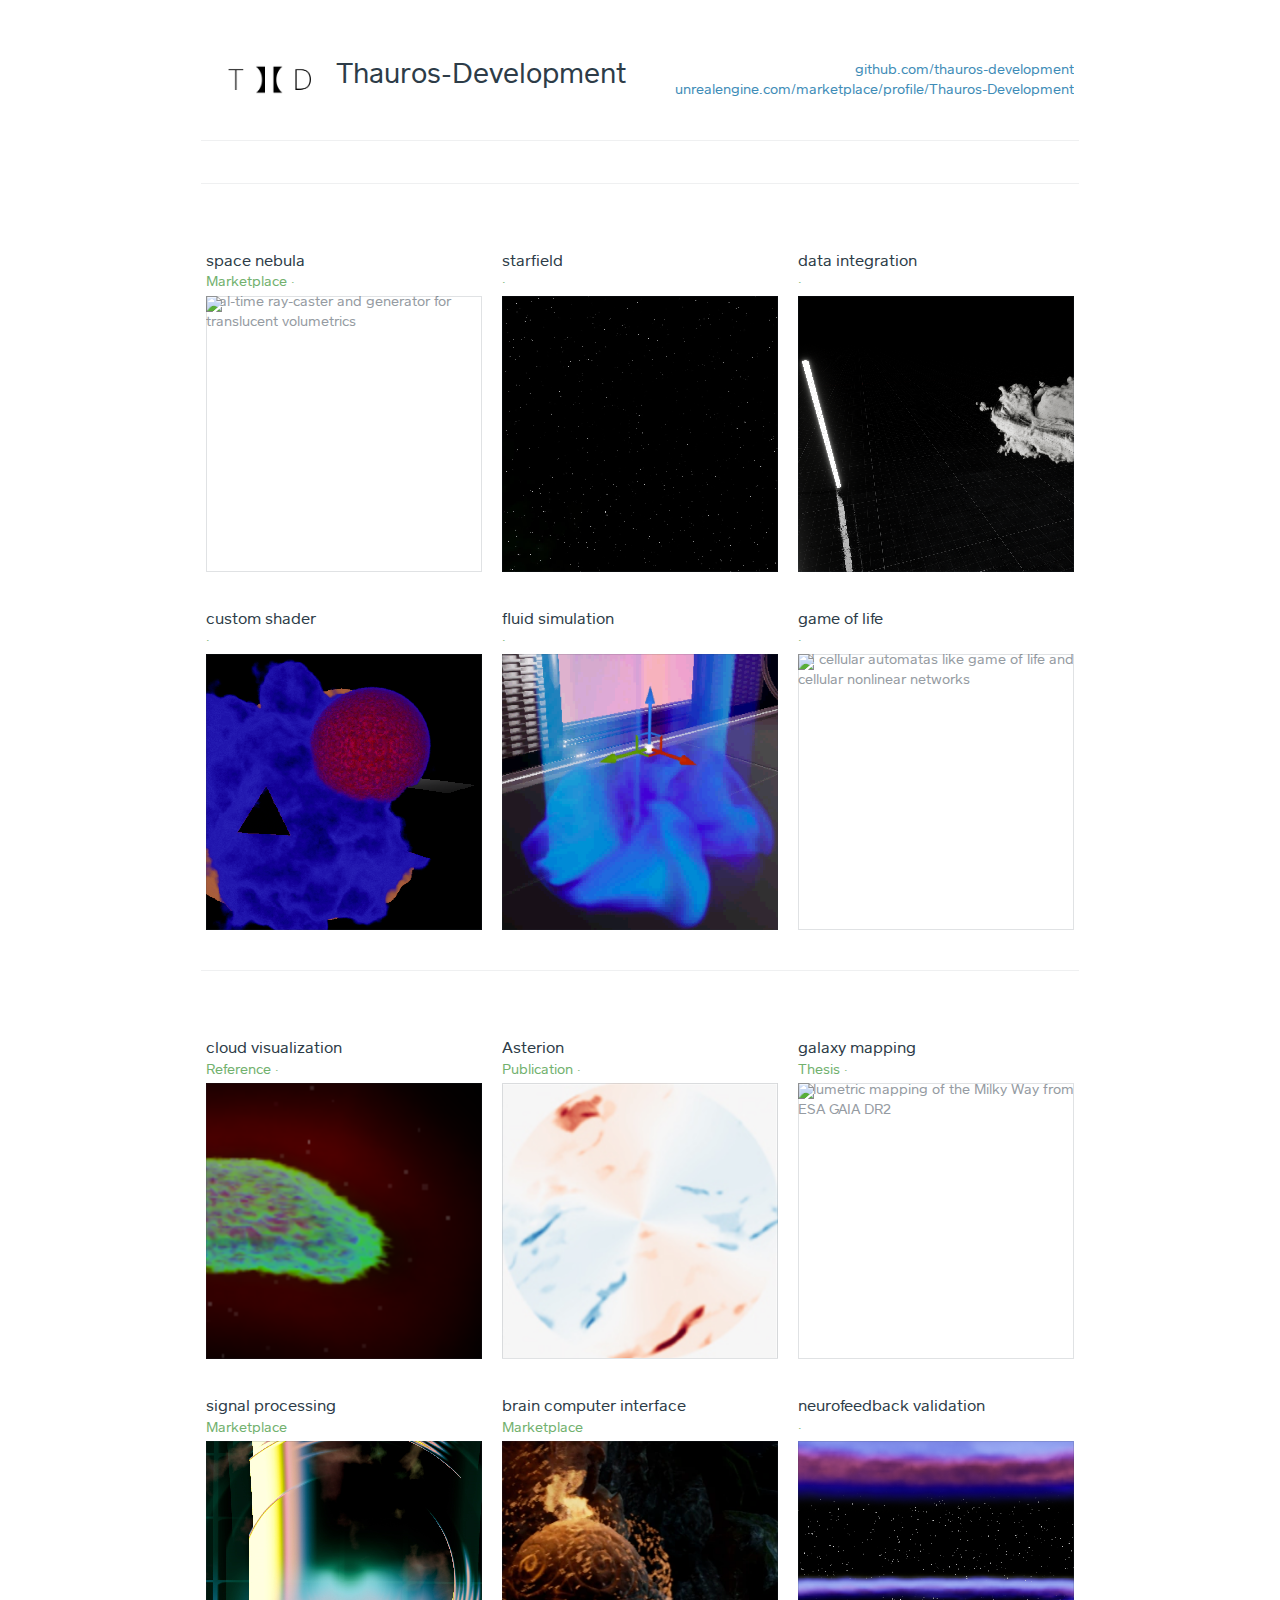
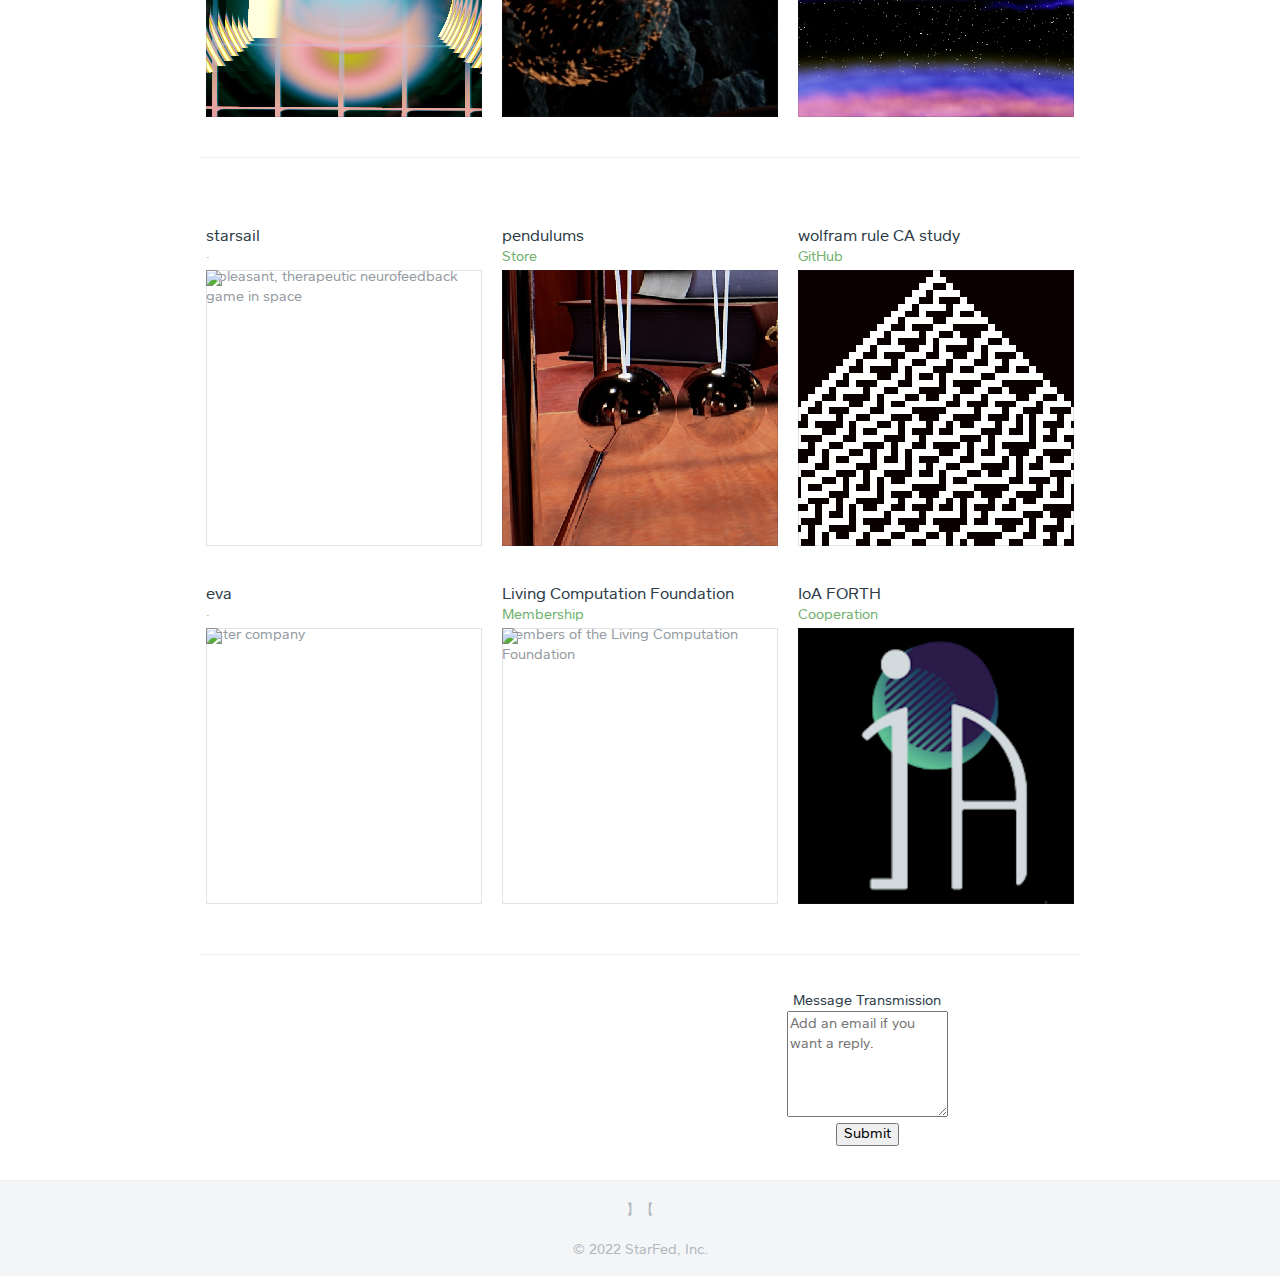
==== commit 91fa7c46: "content update" ====
--- a/index.html
+++ b/index.html
@@ -25,6 +25,7 @@
           <aside class="profile-summary">
             <div class="summary-location summary-module">
               <a href="https://github.com/thauros-development">github.com/thauros-development</a>
+              <a href="https://unrealengine.com/marketplace/profile/Thauros-Development">unrealengine.com/marketplace/profile/Thauros-Development</a>
             </div>
           </aside>
         </section>
@@ -384,8 +385,22 @@
 					<img src="/repo_images/Ave10 e 276x276.png" />
 				</div>
 			</li>
-			
-			  
+						  
+			  
+			<!-- Living Computation Foundation -->
+		  
+			<li class="menu-item">
+				<div class="menu-item-info">
+					<h4 class="menu-item-name">Living Computation Foundation</h4>
+					<span class="menu-item-price"><a href="https://www.livingcomputation.org/" target="_blank">Membership</a></span>
+					<p class="menu-item-description">members of the Living Computation Foundation</p>
+				</div>
+				<div class="menu-item-image has-meta-content">
+					<img src="/repo_images/lcf-logo.png" />
+				</div>
+			</li>
+				
+				
 			<!-- Institute of Astrophysics-->
 		  
 			<li class="menu-item">
@@ -398,21 +413,8 @@
 					<img src="/repo_images/logo-IoA.png" />
 				</div>
 			</li>
-			  
-			  
-			<!-- Living Computation Foundation -->
-		  
-			<li class="menu-item">
-				<div class="menu-item-info">
-					<h4 class="menu-item-name">Living Computation Foundation</h4>
-					<span class="menu-item-price"><a href="https://www.livingcomputation.org/" target="_blank">Membership</a></span>
-					<p class="menu-item-description">members of the Living Computation Foundation</p>
-				</div>
-				<div class="menu-item-image has-meta-content">
-					<img src="/repo_images/lcf-logo.png" />
-				</div>
-			</li>
-				  
+			    
+				
 		</ol>
 		</div>
 		  			
@@ -424,10 +426,12 @@
             <ul class='twitter-columns'>
               
               <li class="profile-module">  <!--  module-twitter -->
+				<!--
                 <br>
                 <br>
                 <p>Members of the living computation foundation</p>
-              
+				-->
+			  
                 <!-- 
                 <h2 class="module-name">Tweet Timeline (not connected)</h2>
                 
